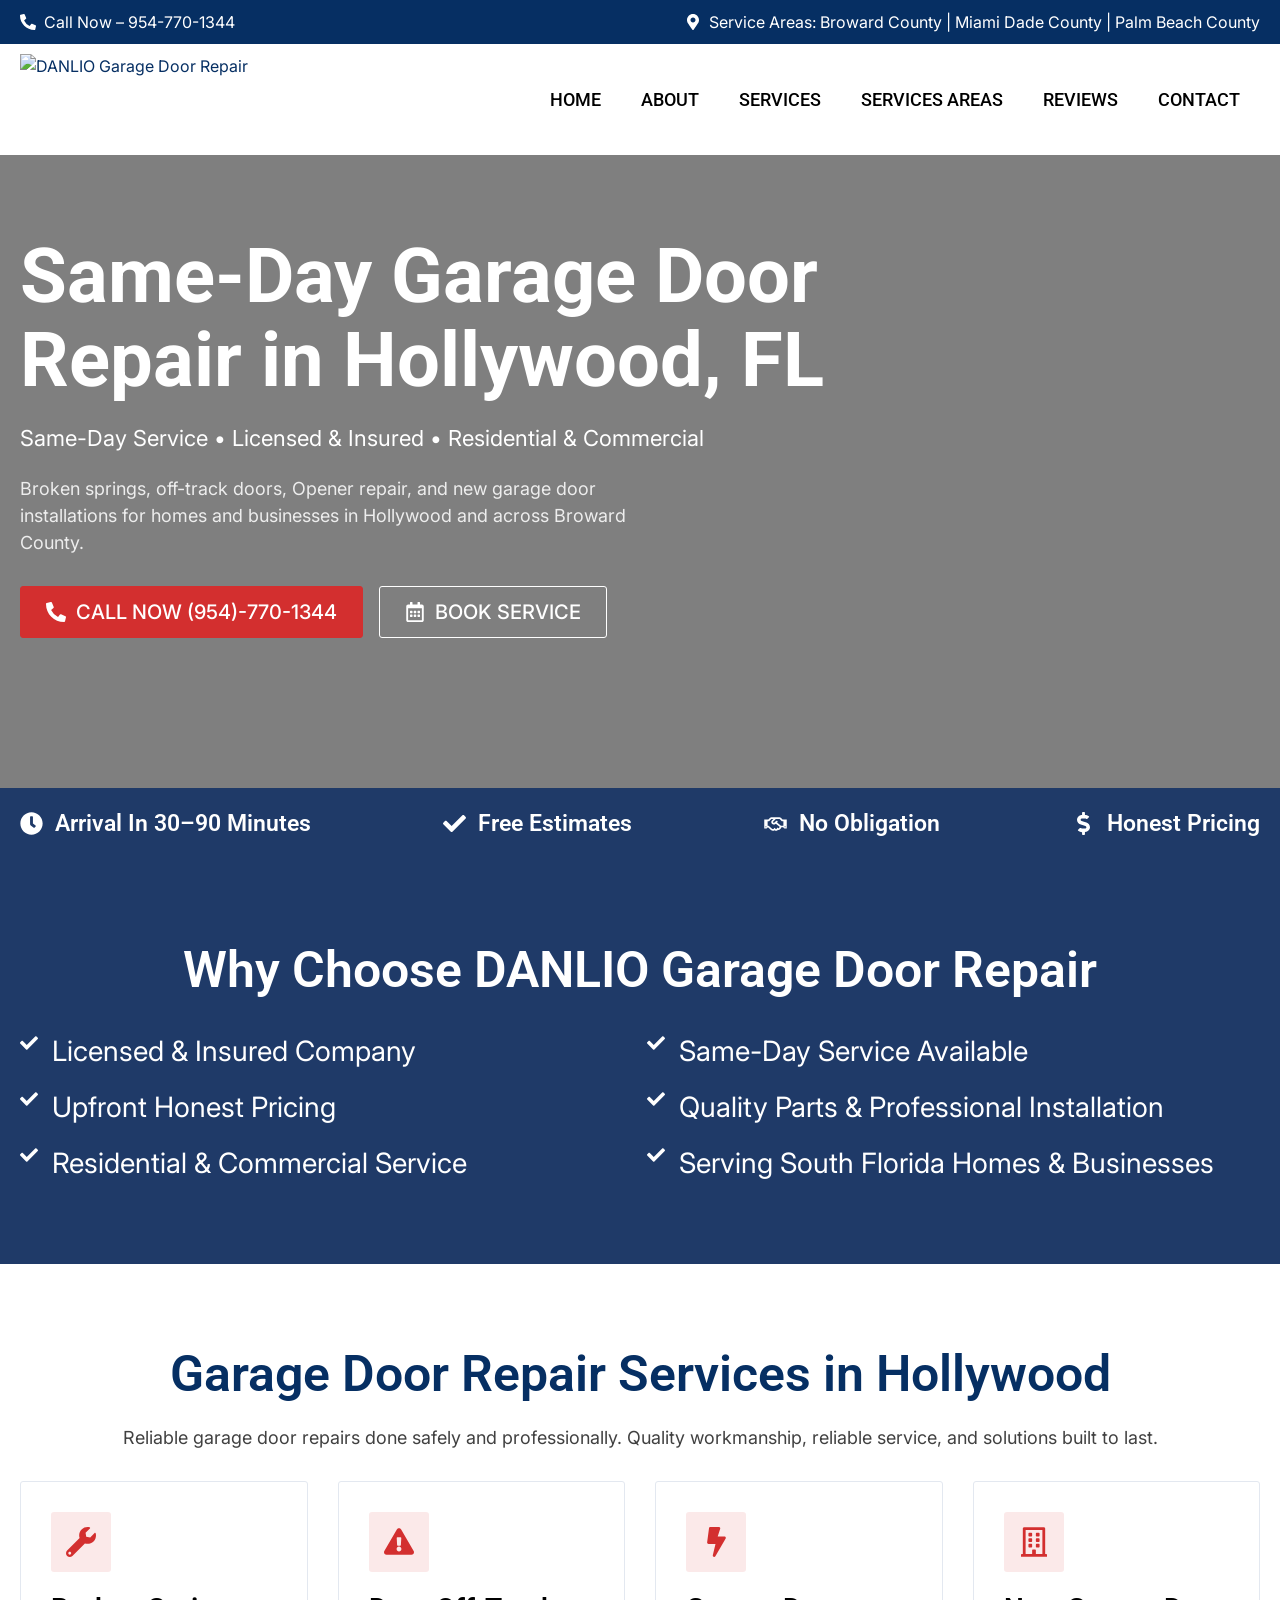
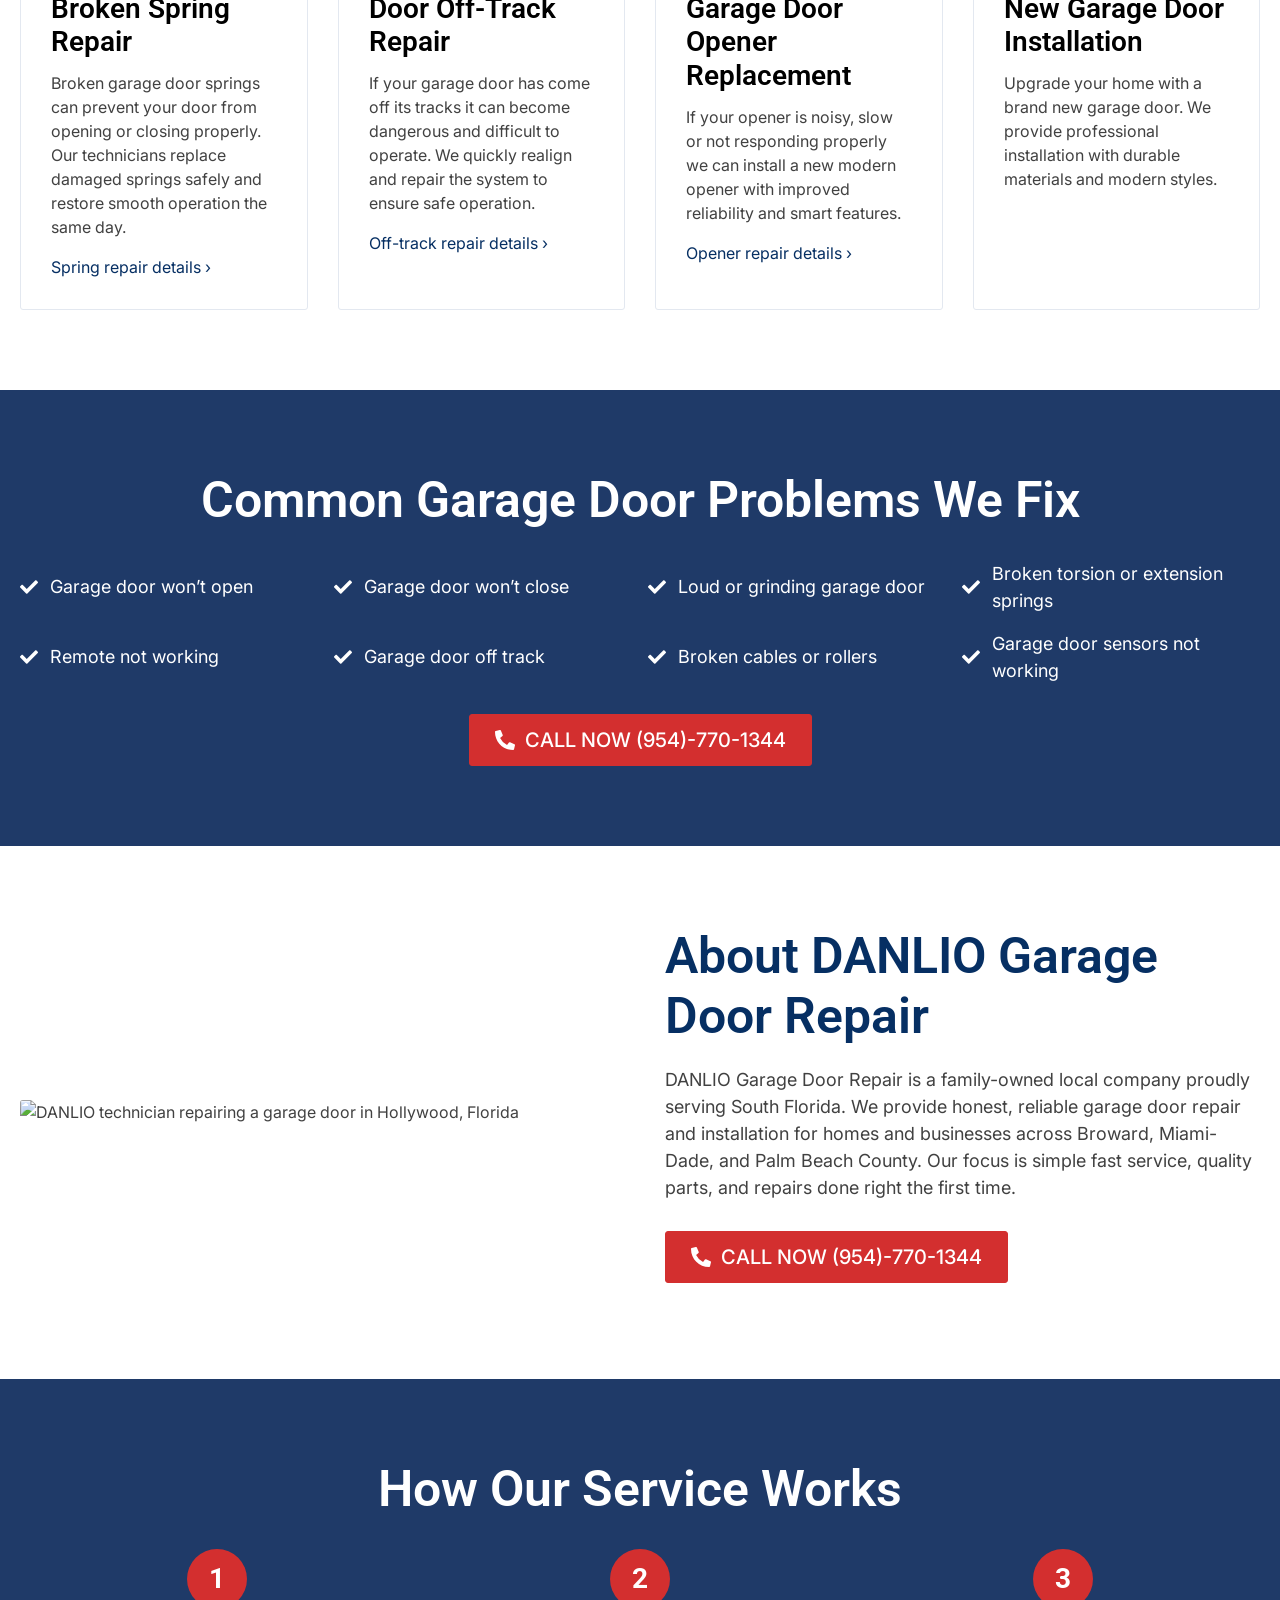
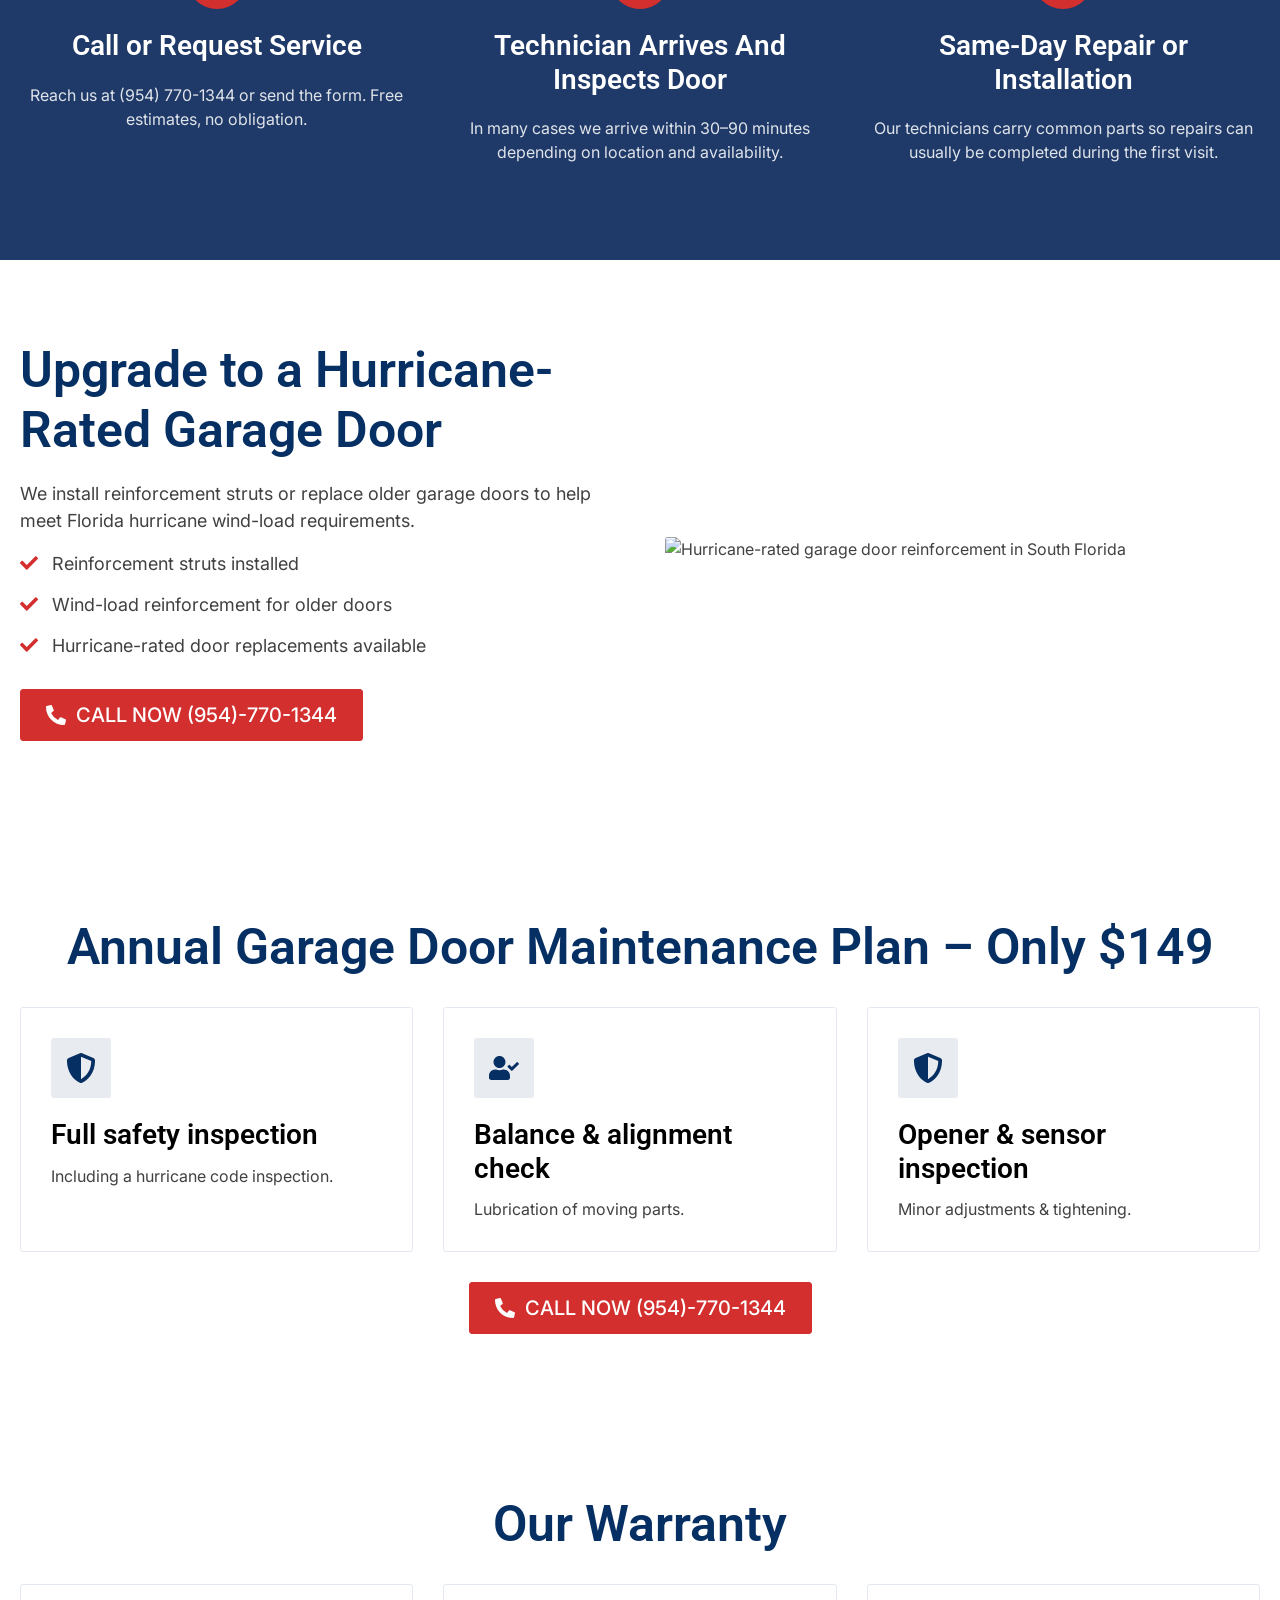
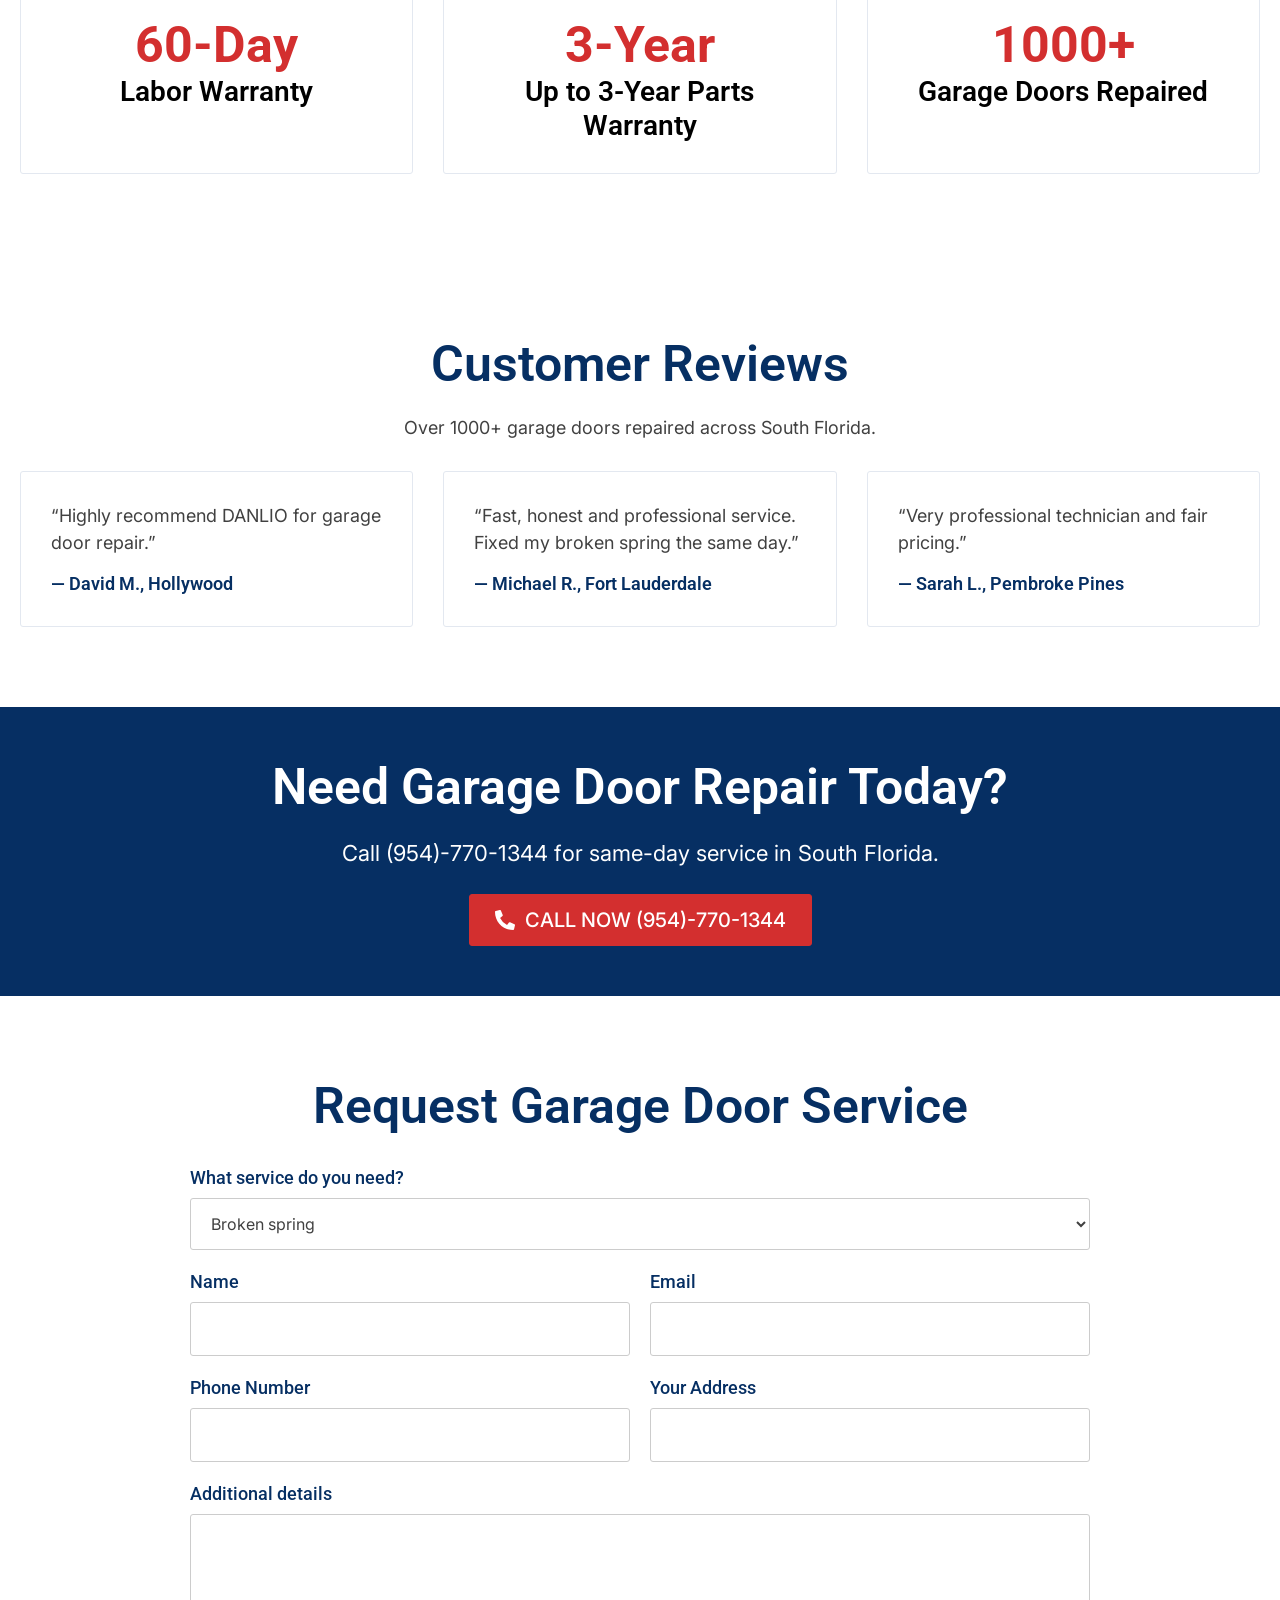
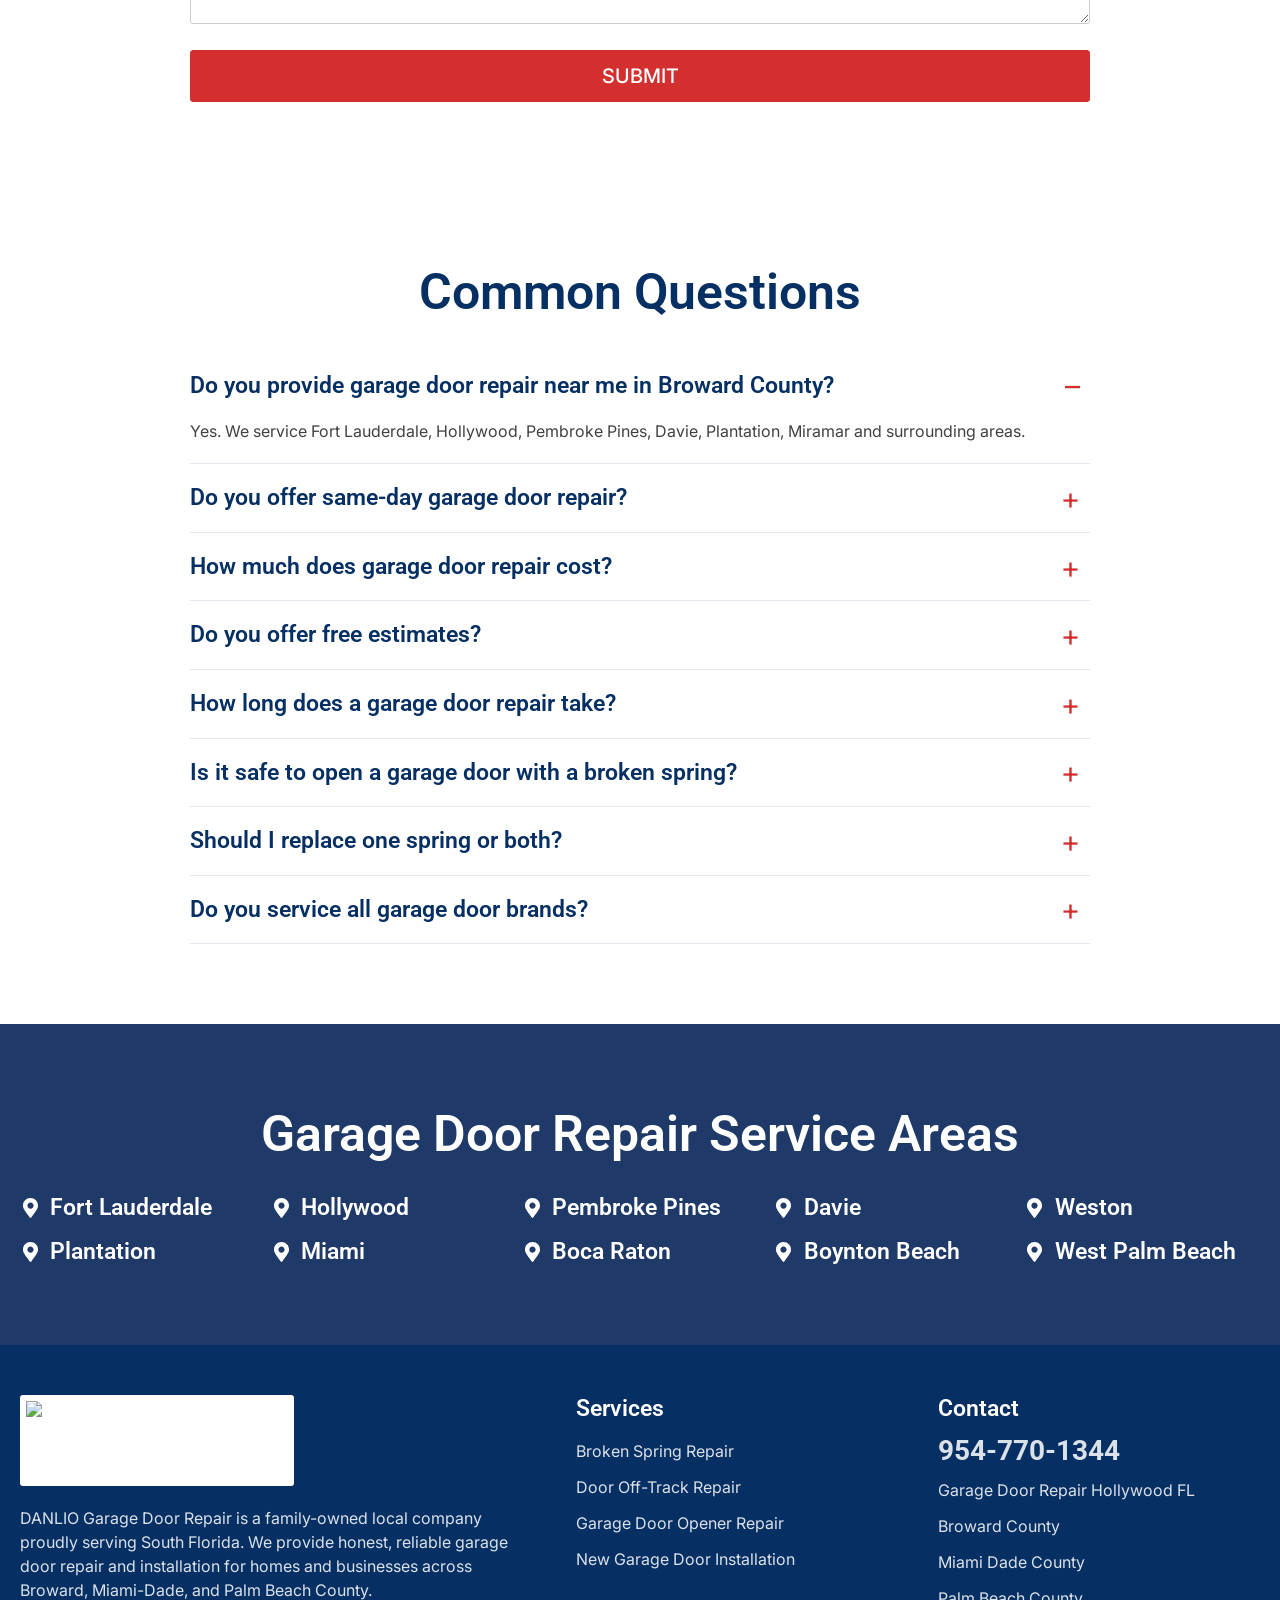
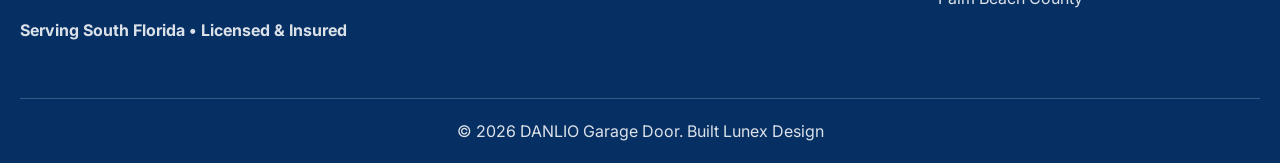
==== garage-door-repair-hollywood-fl.html @ 51a3de0f "Add four new DANLIO pages matching the live site design system Three service pages (spring, off-trac" ====
<!doctype html>
<html lang="en">
<head>
<meta charset="utf-8">
<meta name="viewport" content="width=device-width,initial-scale=1">
<title>Garage Door Repair in Hollywood, FL | Same-Day Service | DANLIO</title>
<meta name="description" content="Same-day garage door repair in Hollywood, Florida. Broken springs, off-track doors, opener repair and new installations. Licensed and insured, arrival in 30-90 minutes. Call 954-770-1344.">
<link rel="canonical" href="https://danliogaragedoor.com/garage-door-repair-hollywood-fl/">
<link rel="preconnect" href="https://fonts.googleapis.com">
<link rel="preconnect" href="https://fonts.gstatic.com" crossorigin>
<link href="https://fonts.googleapis.com/css2?family=Roboto:wght@400;500;600;700&family=Inter:wght@400;500;600&display=swap" rel="stylesheet">
<link rel="stylesheet" href="assets/danlio.css">
<link rel="stylesheet" href="assets/danlio-icons.css">
</head>
<body>

<div class="topbar">
  <div class="wrap">
    <a href="tel:954-770-1344"><i class="ic ic-phone"></i> Call Now &ndash; 954-770-1344</a>
    <span class="areas"><i class="ic ic-pin"></i> Service Areas: Broward County | Miami Dade County | Palm Beach County</span>
  </div>
</div>

<header class="site-header">
  <div class="wrap">
    <a class="site-logo" href="https://danliogaragedoor.com/">
      <img src="https://danliogaragedoor.com/wp-content/uploads/2026/10/9F4CF5F5-66EC-4389-81D1-C3F08BEE9A38.png" alt="DANLIO Garage Door Repair">
    </a>
    <nav class="site-nav" id="nav">
      <ul>
        <li><a href="https://danliogaragedoor.com/">Home</a></li>
        <li><a href="https://danliogaragedoor.com/#why">About</a></li>
        <li><a href="https://danliogaragedoor.com/#services">Services</a></li>
        <li><a href="https://danliogaragedoor.com/#area">Services Areas</a></li>
        <li><a href="#reviews">Reviews</a></li>
        <li><a href="#form">Contact</a></li>
      </ul>
    </nav>
    <button class="burger" id="burger" aria-label="Menu"><i class="ic ic-menu" style="font-size:30px"></i></button>
  </div>
</header>

<section class="hero" style="background-image:url('https://danliogaragedoor.com/wp-content/uploads/2026/03/tgr6r6-03-14-at-2.34.58-AM.jpeg')">
  <div class="wrap">
    <div class="hero__inner">
      <h1>Same-Day Garage Door Repair in Hollywood, FL</h1>
      <div class="hero__subhead">Same-Day Service &bull; Licensed &amp; Insured &bull; Residential &amp; Commercial</div>
      <p>Broken springs, off-track doors, Opener repair, and new garage door installations for homes and businesses in Hollywood and across Broward County.</p>
      <div class="hero__btns">
        <a class="btn btn--call" href="tel:954-770-1344"><i class="ic ic-phone"></i> Call Now (954)-770-1344</a>
        <a class="btn btn--ghost" href="#form"><i class="ic ic-calendar"></i> Book Service</a>
      </div>
    </div>
  </div>
</section>

<div class="badgebar">
  <div class="wrap">
    <span><i class="ic ic-clock"></i> Arrival In 30&ndash;90 Minutes</span>
    <span><i class="ic ic-check-circle"></i> Free Estimates</span>
    <span><i class="ic ic-handshake"></i> No Obligation</span>
    <span><i class="ic ic-money"></i> Honest Pricing</span>
  </div>
</div>

<section class="sec sec--navy">
  <div class="wrap">
    <div class="sec-head center"><h2>Why Choose DANLIO Garage Door Repair</h2></div>
    <ul class="checks two whylist">
      <li><i class="ic ic-check"></i><span>Licensed &amp; Insured Company</span></li>
      <li><i class="ic ic-check"></i><span>Same-Day Service Available</span></li>
      <li><i class="ic ic-check"></i><span>Upfront Honest Pricing</span></li>
      <li><i class="ic ic-check"></i><span>Quality Parts &amp; Professional Installation</span></li>
      <li><i class="ic ic-check"></i><span>Residential &amp; Commercial Service</span></li>
      <li><i class="ic ic-check"></i><span>Serving South Florida Homes &amp; Businesses</span></li>
    </ul>
  </div>
</section>

<section class="sec">
  <div class="wrap">
    <div class="sec-head center">
      <h2>Garage Door Repair Services in Hollywood</h2>
      <p>Reliable garage door repairs done safely and professionally. Quality workmanship, reliable service, and solutions built to last.</p>
    </div>
    <div class="cards c4">
      <div class="card">
        <div class="ico"><i class="ic ic-spring" style="font-size:30px"></i></div>
        <h3>Broken Spring Repair</h3>
        <p>Broken garage door springs can prevent your door from opening or closing properly. Our technicians replace damaged springs safely and restore smooth operation the same day.</p>
        <p style="margin-top:16px"><a href="garage-door-spring-repair-broward.html">Spring repair details &rsaquo;</a></p>
      </div>
      <div class="card">
        <div class="ico"><i class="ic ic-door-tilt" style="font-size:30px"></i></div>
        <h3>Door Off-Track Repair</h3>
        <p>If your garage door has come off its tracks it can become dangerous and difficult to operate. We quickly realign and repair the system to ensure safe operation.</p>
        <p style="margin-top:16px"><a href="off-track-garage-door-repair-broward.html">Off-track repair details &rsaquo;</a></p>
      </div>
      <div class="card">
        <div class="ico"><i class="ic ic-bolt" style="font-size:30px"></i></div>
        <h3>Garage Door Opener Replacement</h3>
        <p>If your opener is noisy, slow or not responding properly we can install a new modern opener with improved reliability and smart features.</p>
        <p style="margin-top:16px"><a href="garage-door-opener-repair-broward.html">Opener repair details &rsaquo;</a></p>
      </div>
      <div class="card">
        <div class="ico"><i class="ic ic-door" style="font-size:30px"></i></div>
        <h3>New Garage Door Installation</h3>
        <p>Upgrade your home with a brand new garage door. We provide professional installation with durable materials and modern styles.</p>
      </div>
    </div>
  </div>
</section>

<section class="sec sec--navy">
  <div class="wrap">
    <div class="sec-head center"><h2>Common Garage Door Problems We Fix</h2></div>
    <div class="pills">
      <span><i class="ic ic-check"></i> Garage door won&rsquo;t open</span>
      <span><i class="ic ic-check"></i> Garage door won&rsquo;t close</span>
      <span><i class="ic ic-check"></i> Loud or grinding garage door</span>
      <span><i class="ic ic-check"></i> Broken torsion or extension springs</span>
      <span><i class="ic ic-check"></i> Remote not working</span>
      <span><i class="ic ic-check"></i> Garage door off track</span>
      <span><i class="ic ic-check"></i> Broken cables or rollers</span>
      <span><i class="ic ic-check"></i> Garage door sensors not working</span>
    </div>
    <p class="center" style="margin:30px 0 0">
      <a class="btn btn--call" href="tel:954-770-1344"><i class="ic ic-phone"></i> Call Now (954)-770-1344</a>
    </p>
  </div>
</section>

<section class="sec">
  <div class="wrap split">
    <div class="split__media"><img src="https://danliogaragedoor.com/wp-content/uploads/2026/03/IMG_1935.jpg" alt="DANLIO technician repairing a garage door in Hollywood, Florida"></div>
    <div>
      <h2>About DANLIO Garage Door Repair</h2>
      <p style="font-size:18px;line-height:27px">DANLIO Garage Door Repair is a family-owned local company proudly serving South Florida. We provide honest, reliable garage door repair and installation for homes and businesses across Broward, Miami-Dade, and Palm Beach County. Our focus is simple fast service, quality parts, and repairs done right the first time.</p>
      <p style="margin-top:30px"><a class="btn btn--call" href="tel:954-770-1344"><i class="ic ic-phone"></i> Call Now (954)-770-1344</a></p>
    </div>
  </div>
</section>

<section class="sec sec--navy">
  <div class="wrap">
    <div class="sec-head center"><h2>How Our Service Works</h2></div>
    <div class="steps">
      <div class="step"><div class="n">1</div><h3>Call or Request Service</h3><p>Reach us at (954) 770-1344 or send the form. Free estimates, no obligation.</p></div>
      <div class="step"><div class="n">2</div><h3>Technician Arrives And Inspects Door</h3><p>In many cases we arrive within 30&ndash;90 minutes depending on location and availability.</p></div>
      <div class="step"><div class="n">3</div><h3>Same-Day Repair or Installation</h3><p>Our technicians carry common parts so repairs can usually be completed during the first visit.</p></div>
    </div>
  </div>
</section>

<section class="sec">
  <div class="wrap split split--flip">
    <div class="split__media"><img src="https://danliogaragedoor.com/wp-content/uploads/2026/03/bdzquaf_l65.png" alt="Hurricane-rated garage door reinforcement in South Florida"></div>
    <div>
      <h2>Upgrade to a Hurricane-Rated Garage Door</h2>
      <p style="font-size:18px;line-height:27px">We install reinforcement struts or replace older garage doors to help meet Florida hurricane wind-load requirements.</p>
      <ul class="checks">
        <li><i class="ic ic-check"></i><span>Reinforcement struts installed</span></li>
        <li><i class="ic ic-check"></i><span>Wind-load reinforcement for older doors</span></li>
        <li><i class="ic ic-check"></i><span>Hurricane-rated door replacements available</span></li>
      </ul>
      <p style="margin-top:30px"><a class="btn btn--call" href="tel:954-770-1344"><i class="ic ic-phone"></i> Call Now (954)-770-1344</a></p>
    </div>
  </div>
</section>

<section class="sec">
  <div class="wrap">
    <div class="sec-head center">
      <h2>Annual Garage Door Maintenance Plan &ndash; Only $149</h2>
    </div>
    <div class="cards c3">
      <div class="card"><div class="ico ico--navy"><i class="ic ic-shield" style="font-size:30px"></i></div><h3>Full safety inspection</h3><p>Including a hurricane code inspection.</p></div>
      <div class="card"><div class="ico ico--navy"><i class="ic ic-level" style="font-size:30px"></i></div><h3>Balance &amp; alignment check</h3><p>Lubrication of moving parts.</p></div>
      <div class="card"><div class="ico ico--navy"><i class="ic ic-sensor" style="font-size:30px"></i></div><h3>Opener &amp; sensor inspection</h3><p>Minor adjustments &amp; tightening.</p></div>
    </div>
    <p class="center" style="margin:30px 0 0">
      <a class="btn btn--call" href="tel:954-770-1344"><i class="ic ic-phone"></i> Call Now (954)-770-1344</a>
    </p>
  </div>
</section>

<section class="sec">
  <div class="wrap">
    <div class="sec-head center"><h2>Our Warranty</h2></div>
    <div class="warr">
      <div class="w"><div class="big">60-Day</div><h3>Labor Warranty</h3></div>
      <div class="w"><div class="big">3-Year</div><h3>Up to 3-Year Parts Warranty</h3></div>
      <div class="w"><div class="big">1000+</div><h3>Garage Doors Repaired</h3></div>
    </div>
  </div>
</section>

<section class="sec" id="reviews">
  <div class="wrap">
    <div class="sec-head center">
      <h2>Customer Reviews</h2>
      <p>Over 1000+ garage doors repaired across South Florida.</p>
    </div>
    <div class="cards c3">
      <div class="rev"><q>Highly recommend DANLIO for garage door repair.</q><cite>&mdash; David M., Hollywood</cite></div>
      <div class="rev"><q>Fast, honest and professional service. Fixed my broken spring the same day.</q><cite>&mdash; Michael R., Fort Lauderdale</cite></div>
      <div class="rev"><q>Very professional technician and fair pricing.</q><cite>&mdash; Sarah L., Pembroke Pines</cite></div>
    </div>
  </div>
</section>

<section class="ctaband">
  <div class="wrap">
    <h2>Need Garage Door Repair Today?</h2>
    <p>Call (954)-770-1344 for same-day service in South Florida.</p>
    <a class="btn btn--call" href="tel:954-770-1344"><i class="ic ic-phone"></i> Call Now (954)-770-1344</a>
  </div>
</section>

<section class="sec" id="form">
  <div class="wrap">
    <div class="sec-head center"><h2>Request Garage Door Service</h2></div>
    <div class="formbox">
      <form id="leadform">
        <label for="svc">What service do you need?</label>
        <select id="svc" name="service">
          <option selected>Broken spring</option>
          <option>Noisy garage door</option>
          <option>Garage door wont close</option>
          <option>New garage door</option>
          <option>Off-track door</option>
          <option>Garage door wont open</option>
          <option>New opener installation</option>
          <option>General maintenance</option>
          <option>Other issues</option>
        </select>
        <div class="grid2">
          <div><label for="nm">Name</label><input id="nm" name="name" required></div>
          <div><label for="em">Email</label><input id="em" name="email" type="email"></div>
        </div>
        <div class="grid2">
          <div><label for="ph">Phone Number</label><input id="ph" name="phone" type="tel" required></div>
          <div><label for="ad">Your Address</label><input id="ad" name="address"></div>
        </div>
        <label for="dt">Additional details</label><textarea id="dt" name="details"></textarea>
        <button class="btn btn--call btn--block" type="submit">Submit</button>
      </form>
    </div>
  </div>
</section>

<section class="sec">
  <div class="wrap">
    <div class="sec-head center"><h2>Common Questions</h2></div>
    <div class="faq">
      <details class="q" open><summary>Do you provide garage door repair near me in Broward County?</summary><div class="a">Yes. We service Fort Lauderdale, Hollywood, Pembroke Pines, Davie, Plantation, Miramar and surrounding areas.</div></details>
      <details class="q"><summary>Do you offer same-day garage door repair?</summary><div class="a">Yes. We offer same-day garage door repair across South Florida, and in many cases we can arrive within 30&ndash;90 minutes depending on location and availability.</div></details>
      <details class="q"><summary>How much does garage door repair cost?</summary><div class="a">Garage door repair costs depend on the issue. Minor repairs may cost around $100&ndash;$300, while spring replacement or opener repairs may range from $250&ndash;$600+. We always provide a clear quote before starting any work.</div></details>
      <details class="q"><summary>Do you offer free estimates?</summary><div class="a">Yes. We provide free estimates for most repairs and installations, and we explain all available options before beginning any work.</div></details>
      <details class="q"><summary>How long does a garage door repair take?</summary><div class="a">Most repairs take 30&ndash;90 minutes depending on the issue. Our technicians carry common parts so repairs can usually be completed during the first visit.</div></details>
      <details class="q"><summary>Is it safe to open a garage door with a broken spring?</summary><div class="a">No. A garage door with a broken spring can weigh 150&ndash;300 lbs. Forcing it open can damage the opener or cause injury. A professional technician should repair it.</div></details>
      <details class="q"><summary>Should I replace one spring or both?</summary><div class="a">Garage doors use two springs that work together to carry the weight of the door. If one breaks, the other is usually worn as well. For safety and proper balance we recommend replacing both springs together.</div></details>
      <details class="q"><summary>Do you service all garage door brands?</summary><div class="a">Yes. We service most major brands including LiftMaster, Chamberlain, Genie, Craftsman and more.</div></details>
    </div>
  </div>
</section>

<section class="sec sec--navy">
  <div class="wrap">
    <div class="sec-head center"><h2>Garage Door Repair Service Areas</h2></div>
    <div class="areas-grid">
      <span><i class="ic ic-pin"></i> Fort Lauderdale</span>
      <span><i class="ic ic-pin"></i> Hollywood</span>
      <span><i class="ic ic-pin"></i> Pembroke Pines</span>
      <span><i class="ic ic-pin"></i> Davie</span>
      <span><i class="ic ic-pin"></i> Weston</span>
      <span><i class="ic ic-pin"></i> Plantation</span>
      <span><i class="ic ic-pin"></i> Miami</span>
      <span><i class="ic ic-pin"></i> Boca Raton</span>
      <span><i class="ic ic-pin"></i> Boynton Beach</span>
      <span><i class="ic ic-pin"></i> West Palm Beach</span>
    </div>
  </div>
</section>

<footer class="site-footer">
  <div class="wrap">
    <div class="cols">
      <div>
        <div class="logo"><img src="https://danliogaragedoor.com/wp-content/uploads/2026/10/9F4CF5F5-66EC-4389-81D1-C3F08BEE9A38.png" alt="DANLIO Garage Door Repair"></div>
        <p>DANLIO Garage Door Repair is a family-owned local company proudly serving South Florida. We provide honest, reliable garage door repair and installation for homes and businesses across Broward, Miami-Dade, and Palm Beach County.</p>
        <p><strong>Serving South Florida &bull; Licensed &amp; Insured</strong></p>
      </div>
      <div>
        <h4>Services</h4>
        <ul>
          <li><a href="garage-door-spring-repair-broward.html">Broken Spring Repair</a></li>
          <li><a href="off-track-garage-door-repair-broward.html">Door Off-Track Repair</a></li>
          <li><a href="garage-door-opener-repair-broward.html">Garage Door Opener Repair</a></li>
          <li><a href="https://danliogaragedoor.com/#services">New Garage Door Installation</a></li>
        </ul>
      </div>
      <div>
        <h4>Contact</h4>
        <ul>
          <li><a class="fphone" href="tel:954-770-1344">954-770-1344</a></li>
          <li><a href="garage-door-repair-hollywood-fl.html">Garage Door Repair Hollywood FL</a></li>
          <li>Broward County</li>
          <li>Miami Dade County</li>
          <li>Palm Beach County</li>
        </ul>
      </div>
    </div>
    <div class="copy">&copy; 2026 DANLIO Garage Door. Built Lunex Design</div>
  </div>
</footer>

<div class="mobilebar">
  <a class="btn btn--call" href="tel:954-770-1344"><i class="ic ic-phone"></i> Call Now</a>
  <a class="btn btn--navy" href="#form">Book Service</a>
</div>

<script src="assets/danlio.js"></script>
</body>
</html>
---- assets/danlio.css ----
/* ==========================================================================
   DANLIO Garage Door Repair — GLOBAL STYLESHEET
   Every value below was measured from the live site danliogaragedoor.com
   at a 1920px viewport on 2026-10-14. Nothing here is a design choice.

   MEASURED REFERENCE
   ------------------------------------------------------------------
   container ........ 1240px, page gutter 0 10px
   top bar .......... height 44px, bg #062F63, Inter 16px / 24px, #fff
   header ........... height 111px, bg #fff, gutter 0 10px
   logo ............. 274 x 91px
   nav link ......... Roboto 18px / 500 / UPPERCASE / #000, padding 13px 20px
   hero ............. height 610px, bg cover center + black overlay @ .5
   h1 ............... Roboto 76px / 700 / line-height 83.6px / #fff
   hero subhead ..... Inter 22px / 400 / line-height 33px / #fff
   hero paragraph ... Inter 18px / 400 / line-height 27px / rgba(255,255,255,.86)
   h2 ............... Roboto 50px / 600 / line-height 60px
   card title ....... Roboto 28px / 600 / line-height 33.6px / #000
   small title ...... Roboto 23px / 600 / line-height 27.6px
   body text ........ Inter 16px / 24px / #414141
   button ........... Inter 20px / 500 / UPPERCASE, padding 15px 25px,
                      radius 3px, bg #D32F2F
   section padding .. 30px top / 30px bottom (inner container)
   ========================================================================== */

:root{
  --navy:#1F3A68;
  --navy-deep:#062F63;
  --red:#D32F2F;
  --ink:#414141;
  --black:#000;
  --white:#fff;
  --line:#E3E8F0;

  --h:'Roboto',sans-serif;        /* headings */
  --b:'Inter',sans-serif;         /* body + buttons */

  --wrap:1240px;
  --gutter:10px;
}

*{box-sizing:border-box}
html{scroll-behavior:smooth}
body{
  margin:0;
  font-family:var(--b);
  font-size:16px;
  line-height:24px;
  color:var(--ink);
  background:var(--white);
  -webkit-font-smoothing:antialiased;
}
img{max-width:100%;display:block}
a{color:var(--navy-deep);text-decoration:none}

/* ---- headings (measured) ---- */
h1,h2,h3,h4{font-family:var(--h);margin:0 0 20px;color:var(--navy-deep)}
h1{font-size:76px;font-weight:700;line-height:83.6px;color:var(--white)}
h2{font-size:50px;font-weight:600;line-height:60px}
h3{font-size:28px;font-weight:600;line-height:33.6px;color:var(--black)}
h4{font-size:23px;font-weight:600;line-height:27.6px}
p{margin:0 0 16px}

/* ---- layout ----
   MEASURED: the live site puts 10px horizontal padding on the FULL-WIDTH
   section wrapper, and centres a 1240px inner box inside it. The inner box
   itself has NO horizontal padding, so content is a true 1240px wide and
   starts at x=332 on a 1920px viewport. */
.sec,.badgebar,.ctaband,.topbar,.site-header,.site-footer,.hero{padding-left:var(--gutter);padding-right:var(--gutter)}
.wrap{max-width:var(--wrap);margin:0 auto;width:100%}
.sec{padding-top:80px;padding-bottom:80px}
.sec--tight{padding-top:40px;padding-bottom:80px}
.sec--btm{padding-top:0;padding-bottom:80px}
.sec--navy{background:var(--navy);color:var(--white)}
.sec--navy h2,.sec--navy h3,.sec--navy h4{color:var(--white)}
.sec--navy p{color:rgba(255,255,255,.86)}
.sec--deep{background:var(--navy-deep);color:var(--white)}
.sec--deep h2,.sec--deep h3{color:var(--white)}
.center{text-align:center}
.sec-head{margin-bottom:30px}
.sec-head.center{text-align:center}
.sec-head p{font-size:18px;line-height:27px}
.sec--navy .sec-head p{color:rgba(255,255,255,.86)}

/* ---- buttons (measured: Inter 20/500 uppercase, 15px 25px, radius 3px) ---- */
.btn{
  display:inline-flex;align-items:center;justify-content:center;gap:10px;
  font-family:var(--b);font-size:20px;font-weight:500;line-height:20px;
  text-transform:uppercase;
  padding:15px 25px;border-radius:3px;border:1px solid transparent;
  cursor:pointer;transition:.18s ease;text-align:center;
}
.btn--call{background:var(--red);color:var(--white);border-color:var(--red)}
.btn--call:hover{background:#b02222;border-color:#b02222}
.btn--ghost{background:transparent;color:var(--white);border-color:var(--white)}
.btn--ghost:hover{background:var(--white);color:var(--navy-deep)}
.btn--navy{background:var(--navy-deep);color:var(--white);border-color:var(--navy-deep)}
.btn--navy:hover{background:var(--navy)}
.btn--block{width:100%}

/* ---- top bar (measured: 44px, #062F63, Inter 16/24) ---- */
.topbar{background:var(--navy-deep);color:var(--white);display:flex;align-items:center}
.topbar .wrap{padding:10px 0}
.topbar .wrap{display:flex;justify-content:space-between;align-items:center;gap:20px}
.topbar a,.topbar span{
  font-family:var(--b);font-size:16px;font-weight:400;line-height:24px;color:var(--white);
  display:inline-flex;align-items:center;gap:8px;
}

/* ---- header (measured: 111px, white, logo 274x91) ---- */
.site-header{background:var(--white);display:flex;align-items:center}
.site-header .wrap{padding:10px 0}
.site-header .wrap{display:flex;align-items:center;justify-content:space-between;gap:20px}
.site-logo img{width:274px;height:91px;object-fit:contain}
.site-nav ul{display:flex;list-style:none;margin:0;padding:0}
.site-nav a{
  font-family:var(--h);font-size:18px;font-weight:500;line-height:20px;
  text-transform:uppercase;color:var(--black);
  padding:13px 20px;display:block;
}
.site-nav a:hover{color:var(--red)}
.burger{display:none;background:none;border:0;color:var(--navy-deep);cursor:pointer;padding:8px}

/* ---- hero (measured: 610px, cover, black overlay .5) ---- */
.hero{
  position:relative;display:flex;align-items:center;
  background-position:50% 50%;background-size:cover;background-repeat:no-repeat;
  padding-top:80px;padding-bottom:150px;
}
.hero::before{content:"";position:absolute;inset:0;background:#000;opacity:.5}
.hero .wrap{position:relative;z-index:2}
.hero__inner{max-width:869px}
.hero h1{margin-bottom:20px}
.hero__subhead{
  font-family:var(--b);font-size:22px;font-weight:400;line-height:33px;
  color:var(--white);margin-bottom:20px;
}
.hero p{font-size:18px;line-height:27px;color:rgba(255,255,255,.86);max-width:657px}
.hero__btns{display:flex;gap:16px;flex-wrap:wrap;margin-top:30px}

/* ---- badge strip (measured: Roboto 23/600) ---- */
.badgebar{background:var(--navy);padding:22px 0}
.badgebar .wrap{display:flex;justify-content:space-between;align-items:center;gap:20px;flex-wrap:wrap}
.badgebar span{
  font-family:var(--h);font-size:23px;font-weight:600;line-height:27.6px;
  color:var(--white);display:inline-flex;align-items:center;gap:12px;
}

/* ---- cards ---- */
.cards{display:grid;gap:30px}
.c2{grid-template-columns:repeat(2,1fr)}
.c3{grid-template-columns:repeat(3,1fr)}
.c4{grid-template-columns:repeat(4,1fr)}
.card{background:var(--white);border:1px solid var(--line);border-radius:3px;padding:30px}
.card h3{margin-bottom:12px}
.card p{font-size:16px;line-height:24px;color:var(--ink);margin-bottom:0}
.ico{
  width:60px;height:60px;border-radius:3px;
  background:rgba(211,47,47,.1);color:var(--red);
  display:flex;align-items:center;justify-content:center;margin-bottom:20px;
}
.ico--navy{background:rgba(31,58,104,.1);color:var(--navy-deep)}

/* ---- split ---- */
.split{display:grid;grid-template-columns:1fr 1fr;gap:50px;align-items:center}
.split img{border-radius:3px}
.split--flip .split__media{order:2}

/* ---- checklists (measured: Inter 28/400 lh42 on navy "why" rows) ---- */
.checks{list-style:none;margin:0;padding:0;display:grid;gap:14px}
.checks.two{grid-template-columns:1fr 1fr}
.checks li{display:flex;gap:14px;align-items:flex-start;font-size:18px;line-height:27px}
.checks .ic{color:var(--red);margin-top:4px}
.sec--navy .checks li{color:var(--white)}
.sec--navy .checks .ic{color:var(--white)}
.whylist li{font-size:28px;line-height:42px}

/* ---- numbered steps ---- */
.steps{display:grid;grid-template-columns:repeat(3,1fr);gap:30px}
.step{text-align:center}
.step .n{
  width:60px;height:60px;border-radius:50%;background:var(--red);color:var(--white);
  font-family:var(--h);font-weight:700;font-size:28px;line-height:60px;
  margin:0 auto 20px;
}
.step h3{color:var(--white)}
.step p{font-size:16px;line-height:24px}

/* ---- warranty ---- */
.warr{display:grid;grid-template-columns:repeat(3,1fr);gap:30px;text-align:center}
.warr .w{border:1px solid var(--line);border-radius:3px;padding:30px}
.warr .big{font-family:var(--h);font-weight:700;font-size:50px;line-height:60px;color:var(--red)}
.warr h3{margin-bottom:0}

/* ---- reviews ---- */
.rev{background:var(--white);border:1px solid var(--line);border-radius:3px;padding:30px}
.rev q{display:block;font-size:18px;line-height:27px;color:var(--ink);font-style:normal;margin-bottom:16px}
.rev cite{font-style:normal;font-family:var(--h);font-weight:600;font-size:18px;color:var(--navy-deep)}

/* ---- pills (problems we fix) ---- */
.pills{display:grid;grid-template-columns:repeat(4,1fr);gap:16px}
.pills span{display:inline-flex;align-items:center;gap:12px;font-size:18px;line-height:27px}
.pills .ic{color:var(--red)}
.sec--navy .pills span{color:var(--white)}
.sec--navy .pills .ic{color:var(--white)}

/* ---- FAQ ---- */
.faq{max-width:900px;margin:0 auto}
details.q{border-bottom:1px solid var(--line)}
details.q summary{
  list-style:none;cursor:pointer;padding:20px 50px 20px 0;position:relative;
  font-family:var(--h);font-size:23px;font-weight:600;line-height:27.6px;color:var(--navy-deep);
}
details.q summary::-webkit-details-marker{display:none}
details.q summary::after{
  content:"+";position:absolute;right:10px;top:50%;transform:translateY(-50%);
  font-family:var(--b);font-size:30px;font-weight:400;color:var(--red);line-height:1;
}
details.q[open] summary::after{content:"\2013"}
details.q .a{padding:0 0 20px;font-size:16px;line-height:24px;color:var(--ink)}

/* ---- service areas ---- */
.areas-grid{display:grid;grid-template-columns:repeat(5,1fr);gap:16px}
.areas-grid span{
  font-family:var(--h);font-size:23px;font-weight:600;line-height:27.6px;
  color:var(--white);display:flex;align-items:center;gap:10px;
}

/* ---- request form ---- */
.formbox{max-width:900px;margin:0 auto}
.formbox label{display:block;font-family:var(--h);font-size:18px;font-weight:500;color:var(--navy-deep);margin-bottom:8px}
.formbox input,.formbox select,.formbox textarea{
  width:100%;padding:14px 16px;border:1px solid #ccc;border-radius:3px;
  font-family:var(--b);font-size:16px;line-height:24px;color:var(--ink);
  background:var(--white);margin-bottom:20px;
}
.formbox input:focus,.formbox select:focus,.formbox textarea:focus{outline:none;border-color:var(--navy)}
.formbox textarea{min-height:110px;resize:vertical}
.grid2{display:grid;grid-template-columns:1fr 1fr;gap:0 20px}

/* ---- big CTA band ---- */
.ctaband{background:var(--navy-deep);color:var(--white);text-align:center;padding:50px 0}
.ctaband h2{color:var(--white)}
.ctaband p{font-size:22px;line-height:33px;color:var(--white);margin-bottom:24px}
.bigphone{font-family:var(--h);font-weight:700;font-size:50px;line-height:60px;color:var(--white);display:inline-block}

/* ---- footer ---- */
.site-footer{background:var(--navy-deep);color:rgba(255,255,255,.86);padding:50px 0 0}
.site-footer .cols{display:grid;grid-template-columns:1.6fr 1fr 1fr;gap:40px;padding-bottom:40px}
.site-footer h4{color:var(--white);margin-bottom:16px}
.site-footer p{font-size:16px;line-height:24px;color:rgba(255,255,255,.86)}
.site-footer a{color:rgba(255,255,255,.86)}
.site-footer a:hover{color:var(--white)}
.site-footer ul{list-style:none;margin:0;padding:0;display:grid;gap:12px;font-size:16px}
.site-footer .logo img{width:274px;height:91px;object-fit:contain;margin-bottom:20px;background:#fff;padding:6px;border-radius:3px}
.fphone{font-family:var(--h);font-weight:700;font-size:28px;color:var(--white)}
.copy{border-top:1px solid rgba(255,255,255,.2);padding:20px 0;font-size:16px;text-align:center}

/* ---- sticky mobile call bar ---- */
.mobilebar{
  display:none;position:fixed;left:0;right:0;bottom:0;z-index:90;
  background:var(--white);border-top:1px solid var(--line);
  box-shadow:0 -4px 18px rgba(0,0,0,.14);padding:10px;gap:10px;
}
.mobilebar .btn{flex:1;font-size:16px;padding:14px 10px}

/* ---- icon knockout colour per background ---- */
.sec--navy .ic,.sec--deep .ic,.hero .ic,.badgebar .ic,.step .ic,.ctaband .ic{--knock:var(--navy)}
.site-footer .ic{--knock:var(--navy-deep)}
.btn--call .ic{--knock:var(--red)}

/* ==========================================================================
   RESPONSIVE
   The live site is built on Elementor's breakpoints (1024 / 767).
   ========================================================================== */
@media(max-width:1024px){
  h1{font-size:52px;line-height:60px}
  h2{font-size:38px;line-height:46px}
  h3{font-size:24px;line-height:30px}
  .hero{min-height:480px}
  .hero__subhead{font-size:20px;line-height:30px}
  .c4{grid-template-columns:repeat(2,1fr)}
  .c3{grid-template-columns:repeat(2,1fr)}
  .pills{grid-template-columns:repeat(2,1fr)}
  .areas-grid{grid-template-columns:repeat(3,1fr)}
  .split{grid-template-columns:1fr;gap:30px}
  .split--flip .split__media{order:0}
  .steps{grid-template-columns:1fr}
  .warr{grid-template-columns:1fr}
  .site-footer .cols{grid-template-columns:1fr 1fr}

  .site-header{position:relative}
  .site-header .wrap{padding:16px 0}
  .site-logo img{width:200px;height:66px}
  .burger{display:block}
  .site-nav{display:none}
  .site-nav.open{
    display:block;position:absolute;top:100%;left:0;right:0;z-index:50;
    background:var(--white);border-top:1px solid var(--line);
    box-shadow:0 10px 30px rgba(0,0,0,.12);
  }
  .site-nav.open ul{flex-direction:column;padding:10px 20px}
  .site-nav.open li{border-bottom:1px solid var(--line)}
  .site-nav.open a{padding:14px 0}
}
@media(max-width:767px){
  h1{font-size:36px;line-height:43px}
  h2{font-size:30px;line-height:38px}
  h3{font-size:22px;line-height:28px}
  body{padding-bottom:76px}
  .hero{min-height:420px;padding-top:40px;padding-bottom:40px}
  .hero__subhead{font-size:18px;line-height:28px}
  .hero p{font-size:16px;line-height:24px}
  .btn{font-size:16px;padding:14px 20px;width:100%}
  .hero__btns{gap:12px}
  .c4,.c3,.c2,.pills,.checks.two,.grid2{grid-template-columns:1fr}
  .areas-grid{grid-template-columns:repeat(2,1fr)}
  .areas-grid span{font-size:18px;line-height:27px}
  .badgebar .wrap{flex-direction:column;align-items:flex-start;gap:14px}
  .badgebar span{font-size:18px;line-height:27px}
  .whylist li{font-size:20px;line-height:30px}
  .site-footer .cols{grid-template-columns:1fr}
  .topbar{height:auto;padding:10px 0}
  .topbar .wrap{flex-direction:column;align-items:flex-start;gap:6px}
  .topbar span.areas{font-size:14px}
  .mobilebar{display:flex}
  .bigphone{font-size:34px;line-height:42px}
  .faq summary{font-size:19px;line-height:26px}
}
---- assets/danlio-icons.css ----
/* ==========================================================================
   DANLIO — ICON SET
   These are the EXACT icons the live site uses. Elementor inlines Font Awesome
   5 SVGs (class "e-font-icon-svg e-fas-*"); the path data below was copied
   verbatim from danliogaragedoor.com on 2026-10-14.

   Each icon is applied as a CSS mask so it inherits currentColor and scales
   with font-size, which keeps the markup to a single <i> element.

   Harvested glyphs: phone-alt, map-marker-alt, calendar-alt, bolt,
   dollar-sign, handshake, check, shield-alt, clock, wrench, building,
   exclamation-triangle, user-check, quote-right, plus, minus.
   ========================================================================== */

.ic{
  display:inline-block;
  width:1em;height:1em;
  font-size:24px;
  flex:none;
  vertical-align:-.125em;
  background-color:currentColor;
  -webkit-mask-repeat:no-repeat;mask-repeat:no-repeat;
  -webkit-mask-position:center;mask-position:center;
  -webkit-mask-size:contain;mask-size:contain;
}

/* contextual sizing */
.btn .ic{font-size:1em}
.badgebar .ic{font-size:23px}
.topbar .ic{font-size:16px}
.ico .ic{font-size:30px}
.checks .ic{font-size:18px}
.pills .ic{font-size:18px}
.areas-grid .ic{font-size:20px}

/* --- fas-phone-alt ----------------------------------------------------- */
.ic-phone{-webkit-mask-image:url("data:image/svg+xml,%3Csvg xmlns='http://www.w3.org/2000/svg' viewBox='0 0 512 512'%3E%3Cpath d='M497.39 361.8l-112-48a24 24 0 0 0-28 6.9l-49.6 60.6A370.66 370.66 0 0 1 130.6 204.11l60.6-49.6a23.94 23.94 0 0 0 6.9-28l-48-112A24.16 24.16 0 0 0 122.6.61l-104 24A24 24 0 0 0 0 48c0 256.5 207.9 464 464 464a24 24 0 0 0 23.4-18.6l24-104a24.29 24.29 0 0 0-14.01-27.6z'/%3E%3C/svg%3E");mask-image:url("data:image/svg+xml,%3Csvg xmlns='http://www.w3.org/2000/svg' viewBox='0 0 512 512'%3E%3Cpath d='M497.39 361.8l-112-48a24 24 0 0 0-28 6.9l-49.6 60.6A370.66 370.66 0 0 1 130.6 204.11l60.6-49.6a23.94 23.94 0 0 0 6.9-28l-48-112A24.16 24.16 0 0 0 122.6.61l-104 24A24 24 0 0 0 0 48c0 256.5 207.9 464 464 464a24 24 0 0 0 23.4-18.6l24-104a24.29 24.29 0 0 0-14.01-27.6z'/%3E%3C/svg%3E")}

/* --- fas-map-marker-alt ------------------------------------------------ */
.ic-pin{-webkit-mask-image:url("data:image/svg+xml,%3Csvg xmlns='http://www.w3.org/2000/svg' viewBox='0 0 384 512'%3E%3Cpath d='M172.268 501.67C26.97 291.031 0 269.413 0 192 0 85.961 85.961 0 192 0s192 85.961 192 192c0 77.413-26.97 99.031-172.268 309.67-9.535 13.774-29.93 13.773-39.464 0zM192 272c44.183 0 80-35.817 80-80s-35.817-80-80-80-80 35.817-80 80 35.817 80 80 80z'/%3E%3C/svg%3E");mask-image:url("data:image/svg+xml,%3Csvg xmlns='http://www.w3.org/2000/svg' viewBox='0 0 384 512'%3E%3Cpath d='M172.268 501.67C26.97 291.031 0 269.413 0 192 0 85.961 85.961 0 192 0s192 85.961 192 192c0 77.413-26.97 99.031-172.268 309.67-9.535 13.774-29.93 13.773-39.464 0zM192 272c44.183 0 80-35.817 80-80s-35.817-80-80-80-80 35.817-80 80 35.817 80 80 80z'/%3E%3C/svg%3E")}

/* --- far-calendar-alt -------------------------------------------------- */
.ic-calendar{-webkit-mask-image:url("data:image/svg+xml,%3Csvg xmlns='http://www.w3.org/2000/svg' viewBox='0 0 448 512'%3E%3Cpath d='M148 288h-40c-6.6 0-12-5.4-12-12v-40c0-6.6 5.4-12 12-12h40c6.6 0 12 5.4 12 12v40c0 6.6-5.4 12-12 12zm108-12v-40c0-6.6-5.4-12-12-12h-40c-6.6 0-12 5.4-12 12v40c0 6.6 5.4 12 12 12h40c6.6 0 12-5.4 12-12zm96 0v-40c0-6.6-5.4-12-12-12h-40c-6.6 0-12 5.4-12 12v40c0 6.6 5.4 12 12 12h40c6.6 0 12-5.4 12-12zm-96 96v-40c0-6.6-5.4-12-12-12h-40c-6.6 0-12 5.4-12 12v40c0 6.6 5.4 12 12 12h40c6.6 0 12-5.4 12-12zm-96 0v-40c0-6.6-5.4-12-12-12h-40c-6.6 0-12 5.4-12 12v40c0 6.6 5.4 12 12 12h40c6.6 0 12-5.4 12-12zm192 0v-40c0-6.6-5.4-12-12-12h-40c-6.6 0-12 5.4-12 12v40c0 6.6 5.4 12 12 12h40c6.6 0 12-5.4 12-12zm96-260v352c0 26.5-21.5 48-48 48H48c-26.5 0-48-21.5-48-48V112c0-26.5 21.5-48 48-48h48V12c0-6.6 5.4-12 12-12h40c6.6 0 12 5.4 12 12v52h128V12c0-6.6 5.4-12 12-12h40c6.6 0 12 5.4 12 12v52h48c26.5 0 48 21.5 48 48zm-48 346V160H48v298c0 3.3 2.7 6 6 6h340c3.3 0 6-2.7 6-6z'/%3E%3C/svg%3E");mask-image:url("data:image/svg+xml,%3Csvg xmlns='http://www.w3.org/2000/svg' viewBox='0 0 448 512'%3E%3Cpath d='M148 288h-40c-6.6 0-12-5.4-12-12v-40c0-6.6 5.4-12 12-12h40c6.6 0 12 5.4 12 12v40c0 6.6-5.4 12-12 12zm108-12v-40c0-6.6-5.4-12-12-12h-40c-6.6 0-12 5.4-12 12v40c0 6.6 5.4 12 12 12h40c6.6 0 12-5.4 12-12zm96 0v-40c0-6.6-5.4-12-12-12h-40c-6.6 0-12 5.4-12 12v40c0 6.6 5.4 12 12 12h40c6.6 0 12-5.4 12-12zm-96 96v-40c0-6.6-5.4-12-12-12h-40c-6.6 0-12 5.4-12 12v40c0 6.6 5.4 12 12 12h40c6.6 0 12-5.4 12-12zm-96 0v-40c0-6.6-5.4-12-12-12h-40c-6.6 0-12 5.4-12 12v40c0 6.6 5.4 12 12 12h40c6.6 0 12-5.4 12-12zm192 0v-40c0-6.6-5.4-12-12-12h-40c-6.6 0-12 5.4-12 12v40c0 6.6 5.4 12 12 12h40c6.6 0 12-5.4 12-12zm96-260v352c0 26.5-21.5 48-48 48H48c-26.5 0-48-21.5-48-48V112c0-26.5 21.5-48 48-48h48V12c0-6.6 5.4-12 12-12h40c6.6 0 12 5.4 12 12v52h128V12c0-6.6 5.4-12 12-12h40c6.6 0 12 5.4 12 12v52h48c26.5 0 48 21.5 48 48zm-48 346V160H48v298c0 3.3 2.7 6 6 6h340c3.3 0 6-2.7 6-6z'/%3E%3C/svg%3E")}

/* --- fas-clock --------------------------------------------------------- */
.ic-clock{-webkit-mask-image:url("data:image/svg+xml,%3Csvg xmlns='http://www.w3.org/2000/svg' viewBox='0 0 512 512'%3E%3Cpath d='M256,8C119,8,8,119,8,256S119,504,256,504,504,393,504,256,393,8,256,8Zm92.49,313h0l-20,25a16,16,0,0,1-22.49,2.5h0l-67-49.72a40,40,0,0,1-15-31.23V112a16,16,0,0,1,16-16h32a16,16,0,0,1,16,16V256l58,42.5A16,16,0,0,1,348.49,321Z'/%3E%3C/svg%3E");mask-image:url("data:image/svg+xml,%3Csvg xmlns='http://www.w3.org/2000/svg' viewBox='0 0 512 512'%3E%3Cpath d='M256,8C119,8,8,119,8,256S119,504,256,504,504,393,504,256,393,8,256,8Zm92.49,313h0l-20,25a16,16,0,0,1-22.49,2.5h0l-67-49.72a40,40,0,0,1-15-31.23V112a16,16,0,0,1,16-16h32a16,16,0,0,1,16,16V256l58,42.5A16,16,0,0,1,348.49,321Z'/%3E%3C/svg%3E")}

/* --- fas-check --------------------------------------------------------- */
.ic-check,.ic-check-circle{-webkit-mask-image:url("data:image/svg+xml,%3Csvg xmlns='http://www.w3.org/2000/svg' viewBox='0 0 512 512'%3E%3Cpath d='M173.898 439.404l-166.4-166.4c-9.997-9.997-9.997-26.206 0-36.204l36.203-36.204c9.997-9.998 26.207-9.998 36.204 0L192 312.69 432.095 72.596c9.997-9.997 26.207-9.997 36.204 0l36.203 36.204c9.997 9.997 9.997 26.206 0 36.204l-294.4 294.401c-9.998 9.997-26.207 9.997-36.204-.001z'/%3E%3C/svg%3E");mask-image:url("data:image/svg+xml,%3Csvg xmlns='http://www.w3.org/2000/svg' viewBox='0 0 512 512'%3E%3Cpath d='M173.898 439.404l-166.4-166.4c-9.997-9.997-9.997-26.206 0-36.204l36.203-36.204c9.997-9.998 26.207-9.998 36.204 0L192 312.69 432.095 72.596c9.997-9.997 26.207-9.997 36.204 0l36.203 36.204c9.997 9.997 9.997 26.206 0 36.204l-294.4 294.401c-9.998 9.997-26.207 9.997-36.204-.001z'/%3E%3C/svg%3E")}

/* --- fas-shield-alt ---------------------------------------------------- */
.ic-shield,.ic-sensor{-webkit-mask-image:url("data:image/svg+xml,%3Csvg xmlns='http://www.w3.org/2000/svg' viewBox='0 0 512 512'%3E%3Cpath d='M466.5 83.7l-192-80a48.15 48.15 0 0 0-36.9 0l-192 80C27.7 91.1 16 108.6 16 128c0 198.5 114.5 335.7 221.5 380.3 11.8 4.9 25.1 4.9 36.9 0C360.1 472.6 496 349.3 496 128c0-19.4-11.7-36.9-29.5-44.3zM256.1 446.3l-.1-381 175.9 73.3c-3.3 151.4-82.1 261.1-175.8 307.7z'/%3E%3C/svg%3E");mask-image:url("data:image/svg+xml,%3Csvg xmlns='http://www.w3.org/2000/svg' viewBox='0 0 512 512'%3E%3Cpath d='M466.5 83.7l-192-80a48.15 48.15 0 0 0-36.9 0l-192 80C27.7 91.1 16 108.6 16 128c0 198.5 114.5 335.7 221.5 380.3 11.8 4.9 25.1 4.9 36.9 0C360.1 472.6 496 349.3 496 128c0-19.4-11.7-36.9-29.5-44.3zM256.1 446.3l-.1-381 175.9 73.3c-3.3 151.4-82.1 261.1-175.8 307.7z'/%3E%3C/svg%3E")}

/* --- fas-dollar-sign --------------------------------------------------- */
.ic-money{-webkit-mask-image:url("data:image/svg+xml,%3Csvg xmlns='http://www.w3.org/2000/svg' viewBox='0 0 288 512'%3E%3Cpath d='M209.2 233.4l-108-31.6C88.7 198.2 80 186.5 80 173.5c0-16.3 13.2-29.5 29.5-29.5h66.3c12.2 0 24.2 3.7 34.2 10.5 6.1 4.1 14.3 3.1 19.5-2l34.8-34c7.1-6.9 6.1-18.4-1.8-24.5C238 74.8 207.4 64.1 176 64V16c0-8.8-7.2-16-16-16h-32c-8.8 0-16 7.2-16 16v48h-2.5C45.8 64-5.4 118.7.5 183.6c4.2 46.1 39.4 83.6 83.8 96.6l102.5 30c12.5 3.7 21.2 15.3 21.2 28.3 0 16.3-13.2 29.5-29.5 29.5h-66.3C100 368 88 364.3 78 357.5c-6.1-4.1-14.3-3.1-19.5 2l-34.8 34c-7.1 6.9-6.1 18.4 1.8 24.5 24.5 19.2 55.1 29.9 86.5 30v48c0 8.8 7.2 16 16 16h32c8.8 0 16-7.2 16-16v-48.2c46.6-.9 90.3-28.6 105.7-72.7 21.5-61.6-14.6-124.8-72.5-141.7z'/%3E%3C/svg%3E");mask-image:url("data:image/svg+xml,%3Csvg xmlns='http://www.w3.org/2000/svg' viewBox='0 0 288 512'%3E%3Cpath d='M209.2 233.4l-108-31.6C88.7 198.2 80 186.5 80 173.5c0-16.3 13.2-29.5 29.5-29.5h66.3c12.2 0 24.2 3.7 34.2 10.5 6.1 4.1 14.3 3.1 19.5-2l34.8-34c7.1-6.9 6.1-18.4-1.8-24.5C238 74.8 207.4 64.1 176 64V16c0-8.8-7.2-16-16-16h-32c-8.8 0-16 7.2-16 16v48h-2.5C45.8 64-5.4 118.7.5 183.6c4.2 46.1 39.4 83.6 83.8 96.6l102.5 30c12.5 3.7 21.2 15.3 21.2 28.3 0 16.3-13.2 29.5-29.5 29.5h-66.3C100 368 88 364.3 78 357.5c-6.1-4.1-14.3-3.1-19.5 2l-34.8 34c-7.1 6.9-6.1 18.4 1.8 24.5 24.5 19.2 55.1 29.9 86.5 30v48c0 8.8 7.2 16 16 16h32c8.8 0 16-7.2 16-16v-48.2c46.6-.9 90.3-28.6 105.7-72.7 21.5-61.6-14.6-124.8-72.5-141.7z'/%3E%3C/svg%3E")}

/* --- far-handshake ----------------------------------------------------- */
.ic-handshake{-webkit-mask-image:url("data:image/svg+xml,%3Csvg xmlns='http://www.w3.org/2000/svg' viewBox='0 0 640 512'%3E%3Cpath d='M519.2 127.9l-47.6-47.6A56.252 56.252 0 0 0 432 64H205.2c-14.8 0-29.1 5.9-39.6 16.3L118 127.9H0v255.7h64c17.6 0 31.8-14.2 31.9-31.7h9.1l84.6 76.4c30.9 25.1 73.8 25.7 105.6 3.8 12.5 10.8 26 15.9 41.1 15.9 18.2 0 35.3-7.4 48.8-24 22.1 8.7 48.2 2.6 64-16.8l26.2-32.3c5.6-6.9 9.1-14.8 10.9-23h57.9c.1 17.5 14.4 31.7 31.9 31.7h64V127.9H519.2zM48 351.6c-8.8 0-16-7.2-16-16s7.2-16 16-16 16 7.2 16 16c0 8.9-7.2 16-16 16zm390-6.9l-26.1 32.2c-2.8 3.4-7.8 4-11.3 1.2l-23.9-19.4-30 36.5c-6 7.3-15 4.8-18 2.4l-36.8-31.5-15.6 19.2c-13.9 17.1-39.2 19.7-55.3 6.6l-97.3-88H96V175.8h41.9l61.7-61.6c2-.8 3.7-1.5 5.7-2.3H262l-38.7 35.5c-29.4 26.9-31.1 72.3-4.4 101.3 14.8 16.2 61.2 41.2 101.5 4.4l8.2-7.5 108.2 87.8c3.4 2.8 3.9 7.9 1.2 11.3zm106-40.8h-69.2c-2.3-2.8-4.9-5.4-7.7-7.7l-102.7-83.4 12.5-11.4c6.5-6 7-16.1 1-22.6L367 167.1c-6-6.5-16.1-6.9-22.6-1l-55.2 50.6c-9.5 8.7-25.7 9.4-34.6 0-9.3-9.9-8.5-25.1 1.2-33.9l65.6-60.1c7.4-6.8 17-10.5 27-10.5l83.7-.2c2.1 0 4.1.8 5.5 2.3l61.7 61.6H544v128zm48 47.7c-8.8 0-16-7.2-16-16s7.2-16 16-16 16 7.2 16 16c0 8.9-7.2 16-16 16z'/%3E%3C/svg%3E");mask-image:url("data:image/svg+xml,%3Csvg xmlns='http://www.w3.org/2000/svg' viewBox='0 0 640 512'%3E%3Cpath d='M519.2 127.9l-47.6-47.6A56.252 56.252 0 0 0 432 64H205.2c-14.8 0-29.1 5.9-39.6 16.3L118 127.9H0v255.7h64c17.6 0 31.8-14.2 31.9-31.7h9.1l84.6 76.4c30.9 25.1 73.8 25.7 105.6 3.8 12.5 10.8 26 15.9 41.1 15.9 18.2 0 35.3-7.4 48.8-24 22.1 8.7 48.2 2.6 64-16.8l26.2-32.3c5.6-6.9 9.1-14.8 10.9-23h57.9c.1 17.5 14.4 31.7 31.9 31.7h64V127.9H519.2zM48 351.6c-8.8 0-16-7.2-16-16s7.2-16 16-16 16 7.2 16 16c0 8.9-7.2 16-16 16zm390-6.9l-26.1 32.2c-2.8 3.4-7.8 4-11.3 1.2l-23.9-19.4-30 36.5c-6 7.3-15 4.8-18 2.4l-36.8-31.5-15.6 19.2c-13.9 17.1-39.2 19.7-55.3 6.6l-97.3-88H96V175.8h41.9l61.7-61.6c2-.8 3.7-1.5 5.7-2.3H262l-38.7 35.5c-29.4 26.9-31.1 72.3-4.4 101.3 14.8 16.2 61.2 41.2 101.5 4.4l8.2-7.5 108.2 87.8c3.4 2.8 3.9 7.9 1.2 11.3zm106-40.8h-69.2c-2.3-2.8-4.9-5.4-7.7-7.7l-102.7-83.4 12.5-11.4c6.5-6 7-16.1 1-22.6L367 167.1c-6-6.5-16.1-6.9-22.6-1l-55.2 50.6c-9.5 8.7-25.7 9.4-34.6 0-9.3-9.9-8.5-25.1 1.2-33.9l65.6-60.1c7.4-6.8 17-10.5 27-10.5l83.7-.2c2.1 0 4.1.8 5.5 2.3l61.7 61.6H544v128zm48 47.7c-8.8 0-16-7.2-16-16s7.2-16 16-16 16 7.2 16 16c0 8.9-7.2 16-16 16z'/%3E%3C/svg%3E")}

/* --- fas-bolt ---------------------------------------------------------- */
.ic-bolt,.ic-remote{-webkit-mask-image:url("data:image/svg+xml,%3Csvg xmlns='http://www.w3.org/2000/svg' viewBox='0 0 320 512'%3E%3Cpath d='M296 160H180.6l42.6-129.8C227.2 15 215.7 0 200 0H56C44 0 33.8 8.9 32.2 20.8l-32 240C-1.7 275.2 9.5 288 24 288h118.7L96.6 482.5c-3.6 15.2 8 29.5 23.3 29.5 8.4 0 16.4-4.4 20.8-12l176-304c9.3-15.9-2.2-36-20.7-36z'/%3E%3C/svg%3E");mask-image:url("data:image/svg+xml,%3Csvg xmlns='http://www.w3.org/2000/svg' viewBox='0 0 320 512'%3E%3Cpath d='M296 160H180.6l42.6-129.8C227.2 15 215.7 0 200 0H56C44 0 33.8 8.9 32.2 20.8l-32 240C-1.7 275.2 9.5 288 24 288h118.7L96.6 482.5c-3.6 15.2 8 29.5 23.3 29.5 8.4 0 16.4-4.4 20.8-12l176-304c9.3-15.9-2.2-36-20.7-36z'/%3E%3C/svg%3E")}

/* --- fas-exclamation-triangle ------------------------------------------ */
.ic-alert,.ic-door-tilt,.ic-sound{-webkit-mask-image:url("data:image/svg+xml,%3Csvg xmlns='http://www.w3.org/2000/svg' viewBox='0 0 576 512'%3E%3Cpath d='M569.517 440.013C587.975 472.007 564.806 512 527.94 512H48.054c-36.937 0-59.999-40.055-41.577-71.987L246.423 23.985c18.467-32.009 64.72-31.951 83.154 0l239.94 416.028zM288 354c-25.405 0-46 20.595-46 46s20.595 46 46 46 46-20.595 46-46-20.595-46-46-46zm-43.673-165.346l7.418 136c.347 6.364 5.609 11.346 11.982 11.346h48.546c6.373 0 11.635-4.982 11.982-11.346l7.418-136c.375-6.874-5.098-12.654-11.982-12.654h-63.383c-6.884 0-12.356 5.78-11.981 12.654z'/%3E%3C/svg%3E");mask-image:url("data:image/svg+xml,%3Csvg xmlns='http://www.w3.org/2000/svg' viewBox='0 0 576 512'%3E%3Cpath d='M569.517 440.013C587.975 472.007 564.806 512 527.94 512H48.054c-36.937 0-59.999-40.055-41.577-71.987L246.423 23.985c18.467-32.009 64.72-31.951 83.154 0l239.94 416.028zM288 354c-25.405 0-46 20.595-46 46s20.595 46 46 46 46-20.595 46-46-20.595-46-46-46zm-43.673-165.346l7.418 136c.347 6.364 5.609 11.346 11.982 11.346h48.546c6.373 0 11.635-4.982 11.982-11.346l7.418-136c.375-6.874-5.098-12.654-11.982-12.654h-63.383c-6.884 0-12.356 5.78-11.981 12.654z'/%3E%3C/svg%3E")}

/* --- fas-wrench -------------------------------------------------------- */
.ic-wrench,.ic-spring,.ic-track,.ic-pair{-webkit-mask-image:url("data:image/svg+xml,%3Csvg xmlns='http://www.w3.org/2000/svg' viewBox='0 0 512 512'%3E%3Cpath d='M507.73 109.1c-2.24-9.03-13.54-12.09-20.12-5.51l-74.36 74.36-67.88-11.31-11.31-67.88 74.36-74.36c6.62-6.62 3.43-17.9-5.66-20.16-47.38-11.74-99.55.91-136.58 37.93-39.64 39.64-50.55 97.1-34.05 147.2L18.74 402.76c-24.99 24.99-24.99 65.51 0 90.5 24.99 24.99 65.51 24.99 90.5 0l213.21-213.21c50.12 16.71 107.47 5.68 147.37-34.22 37.07-37.07 49.7-89.32 37.91-136.73zM64 472c-13.25 0-24-10.75-24-24 0-13.26 10.75-24 24-24s24 10.74 24 24c0 13.25-10.75 24-24 24z'/%3E%3C/svg%3E");mask-image:url("data:image/svg+xml,%3Csvg xmlns='http://www.w3.org/2000/svg' viewBox='0 0 512 512'%3E%3Cpath d='M507.73 109.1c-2.24-9.03-13.54-12.09-20.12-5.51l-74.36 74.36-67.88-11.31-11.31-67.88 74.36-74.36c6.62-6.62 3.43-17.9-5.66-20.16-47.38-11.74-99.55.91-136.58 37.93-39.64 39.64-50.55 97.1-34.05 147.2L18.74 402.76c-24.99 24.99-24.99 65.51 0 90.5 24.99 24.99 65.51 24.99 90.5 0l213.21-213.21c50.12 16.71 107.47 5.68 147.37-34.22 37.07-37.07 49.7-89.32 37.91-136.73zM64 472c-13.25 0-24-10.75-24-24 0-13.26 10.75-24 24-24s24 10.74 24 24c0 13.25-10.75 24-24 24z'/%3E%3C/svg%3E")}

/* --- far-building ------------------------------------------------------ */
.ic-building,.ic-door{-webkit-mask-image:url("data:image/svg+xml,%3Csvg xmlns='http://www.w3.org/2000/svg' viewBox='0 0 448 512'%3E%3Cpath d='M128 148v-40c0-6.6 5.4-12 12-12h40c6.6 0 12 5.4 12 12v40c0 6.6-5.4 12-12 12h-40c-6.6 0-12-5.4-12-12zm140 12h40c6.6 0 12-5.4 12-12v-40c0-6.6-5.4-12-12-12h-40c-6.6 0-12 5.4-12 12v40c0 6.6 5.4 12 12 12zm-128 96h40c6.6 0 12-5.4 12-12v-40c0-6.6-5.4-12-12-12h-40c-6.6 0-12 5.4-12 12v40c0 6.6 5.4 12 12 12zm128 0h40c6.6 0 12-5.4 12-12v-40c0-6.6-5.4-12-12-12h-40c-6.6 0-12 5.4-12 12v40c0 6.6 5.4 12 12 12zm-76 84v-40c0-6.6-5.4-12-12-12h-40c-6.6 0-12 5.4-12 12v40c0 6.6 5.4 12 12 12h40c6.6 0 12-5.4 12-12zm76 12h40c6.6 0 12-5.4 12-12v-40c0-6.6-5.4-12-12-12h-40c-6.6 0-12 5.4-12 12v40c0 6.6 5.4 12 12 12zm180 124v36H0v-36c0-6.6 5.4-12 12-12h19.5V24c0-13.3 10.7-24 24-24h337c13.3 0 24 10.7 24 24v440H436c6.6 0 12 5.4 12 12zM79.5 463H192v-67c0-6.6 5.4-12 12-12h40c6.6 0 12 5.4 12 12v67h112.5V49L80 48l-.5 415z'/%3E%3C/svg%3E");mask-image:url("data:image/svg+xml,%3Csvg xmlns='http://www.w3.org/2000/svg' viewBox='0 0 448 512'%3E%3Cpath d='M128 148v-40c0-6.6 5.4-12 12-12h40c6.6 0 12 5.4 12 12v40c0 6.6-5.4 12-12 12h-40c-6.6 0-12-5.4-12-12zm140 12h40c6.6 0 12-5.4 12-12v-40c0-6.6-5.4-12-12-12h-40c-6.6 0-12 5.4-12 12v40c0 6.6 5.4 12 12 12zm-128 96h40c6.6 0 12-5.4 12-12v-40c0-6.6-5.4-12-12-12h-40c-6.6 0-12 5.4-12 12v40c0 6.6 5.4 12 12 12zm128 0h40c6.6 0 12-5.4 12-12v-40c0-6.6-5.4-12-12-12h-40c-6.6 0-12 5.4-12 12v40c0 6.6 5.4 12 12 12zm-76 84v-40c0-6.6-5.4-12-12-12h-40c-6.6 0-12 5.4-12 12v40c0 6.6 5.4 12 12 12h40c6.6 0 12-5.4 12-12zm76 12h40c6.6 0 12-5.4 12-12v-40c0-6.6-5.4-12-12-12h-40c-6.6 0-12 5.4-12 12v40c0 6.6 5.4 12 12 12zm180 124v36H0v-36c0-6.6 5.4-12 12-12h19.5V24c0-13.3 10.7-24 24-24h337c13.3 0 24 10.7 24 24v440H436c6.6 0 12 5.4 12 12zM79.5 463H192v-67c0-6.6 5.4-12 12-12h40c6.6 0 12 5.4 12 12v67h112.5V49L80 48l-.5 415z'/%3E%3C/svg%3E")}

/* --- fas-user-check ---------------------------------------------------- */
.ic-user-check,.ic-level{-webkit-mask-image:url("data:image/svg+xml,%3Csvg xmlns='http://www.w3.org/2000/svg' viewBox='0 0 640 512'%3E%3Cpath d='M224 256c70.7 0 128-57.3 128-128S294.7 0 224 0 96 57.3 96 128s57.3 128 128 128zm89.6 32h-16.7c-22.2 10.2-46.9 16-72.9 16s-50.6-5.8-72.9-16h-16.7C60.2 288 0 348.2 0 422.4V464c0 26.5 21.5 48 48 48h352c26.5 0 48-21.5 48-48v-41.6c0-74.2-60.2-134.4-134.4-134.4zm323-128.4l-27.8-28.1c-4.6-4.7-12.1-4.7-16.8-.1l-104.8 104-45.5-45.8c-4.6-4.7-12.1-4.7-16.8-.1l-28.1 27.9c-4.7 4.6-4.7 12.1-.1 16.8l81.7 82.3c4.6 4.7 12.1 4.7 16.8.1l141.3-140.2c4.6-4.7 4.7-12.2.1-16.8z'/%3E%3C/svg%3E");mask-image:url("data:image/svg+xml,%3Csvg xmlns='http://www.w3.org/2000/svg' viewBox='0 0 640 512'%3E%3Cpath d='M224 256c70.7 0 128-57.3 128-128S294.7 0 224 0 96 57.3 96 128s57.3 128 128 128zm89.6 32h-16.7c-22.2 10.2-46.9 16-72.9 16s-50.6-5.8-72.9-16h-16.7C60.2 288 0 348.2 0 422.4V464c0 26.5 21.5 48 48 48h352c26.5 0 48-21.5 48-48v-41.6c0-74.2-60.2-134.4-134.4-134.4zm323-128.4l-27.8-28.1c-4.6-4.7-12.1-4.7-16.8-.1l-104.8 104-45.5-45.8c-4.6-4.7-12.1-4.7-16.8-.1l-28.1 27.9c-4.7 4.6-4.7 12.1-.1 16.8l81.7 82.3c4.6 4.7 12.1 4.7 16.8.1l141.3-140.2c4.6-4.7 4.7-12.2.1-16.8z'/%3E%3C/svg%3E")}

/* --- fas-quote-right --------------------------------------------------- */
.ic-quote{-webkit-mask-image:url("data:image/svg+xml,%3Csvg xmlns='http://www.w3.org/2000/svg' viewBox='0 0 512 512'%3E%3Cpath d='M464 32H336c-26.5 0-48 21.5-48 48v128c0 26.5 21.5 48 48 48h80v64c0 35.3-28.7 64-64 64h-8c-13.3 0-24 10.7-24 24v48c0 13.3 10.7 24 24 24h8c88.4 0 160-71.6 160-160V80c0-26.5-21.5-48-48-48zm-288 0H48C21.5 32 0 53.5 0 80v128c0 26.5 21.5 48 48 48h80v64c0 35.3-28.7 64-64 64h-8c-13.3 0-24 10.7-24 24v48c0 13.3 10.7 24 24 24h8c88.4 0 160-71.6 160-160V80c0-26.5-21.5-48-48-48z'/%3E%3C/svg%3E");mask-image:url("data:image/svg+xml,%3Csvg xmlns='http://www.w3.org/2000/svg' viewBox='0 0 512 512'%3E%3Cpath d='M464 32H336c-26.5 0-48 21.5-48 48v128c0 26.5 21.5 48 48 48h80v64c0 35.3-28.7 64-64 64h-8c-13.3 0-24 10.7-24 24v48c0 13.3 10.7 24 24 24h8c88.4 0 160-71.6 160-160V80c0-26.5-21.5-48-48-48zm-288 0H48C21.5 32 0 53.5 0 80v128c0 26.5 21.5 48 48 48h80v64c0 35.3-28.7 64-64 64h-8c-13.3 0-24 10.7-24 24v48c0 13.3 10.7 24 24 24h8c88.4 0 160-71.6 160-160V80c0-26.5-21.5-48-48-48z'/%3E%3C/svg%3E")}

/* --- menu bars (matches Elementor's eicon-menu-bar) -------------------- */
.ic-menu{-webkit-mask-image:url("data:image/svg+xml,%3Csvg xmlns='http://www.w3.org/2000/svg' viewBox='0 0 1000 1000'%3E%3Crect x='42' y='208' width='916' height='125' rx='62'/%3E%3Crect x='42' y='438' width='916' height='125' rx='62'/%3E%3Crect x='42' y='668' width='916' height='125' rx='62'/%3E%3C/svg%3E");mask-image:url("data:image/svg+xml,%3Csvg xmlns='http://www.w3.org/2000/svg' viewBox='0 0 1000 1000'%3E%3Crect x='42' y='208' width='916' height='125' rx='62'/%3E%3Crect x='42' y='438' width='916' height='125' rx='62'/%3E%3Crect x='42' y='668' width='916' height='125' rx='62'/%3E%3C/svg%3E")}
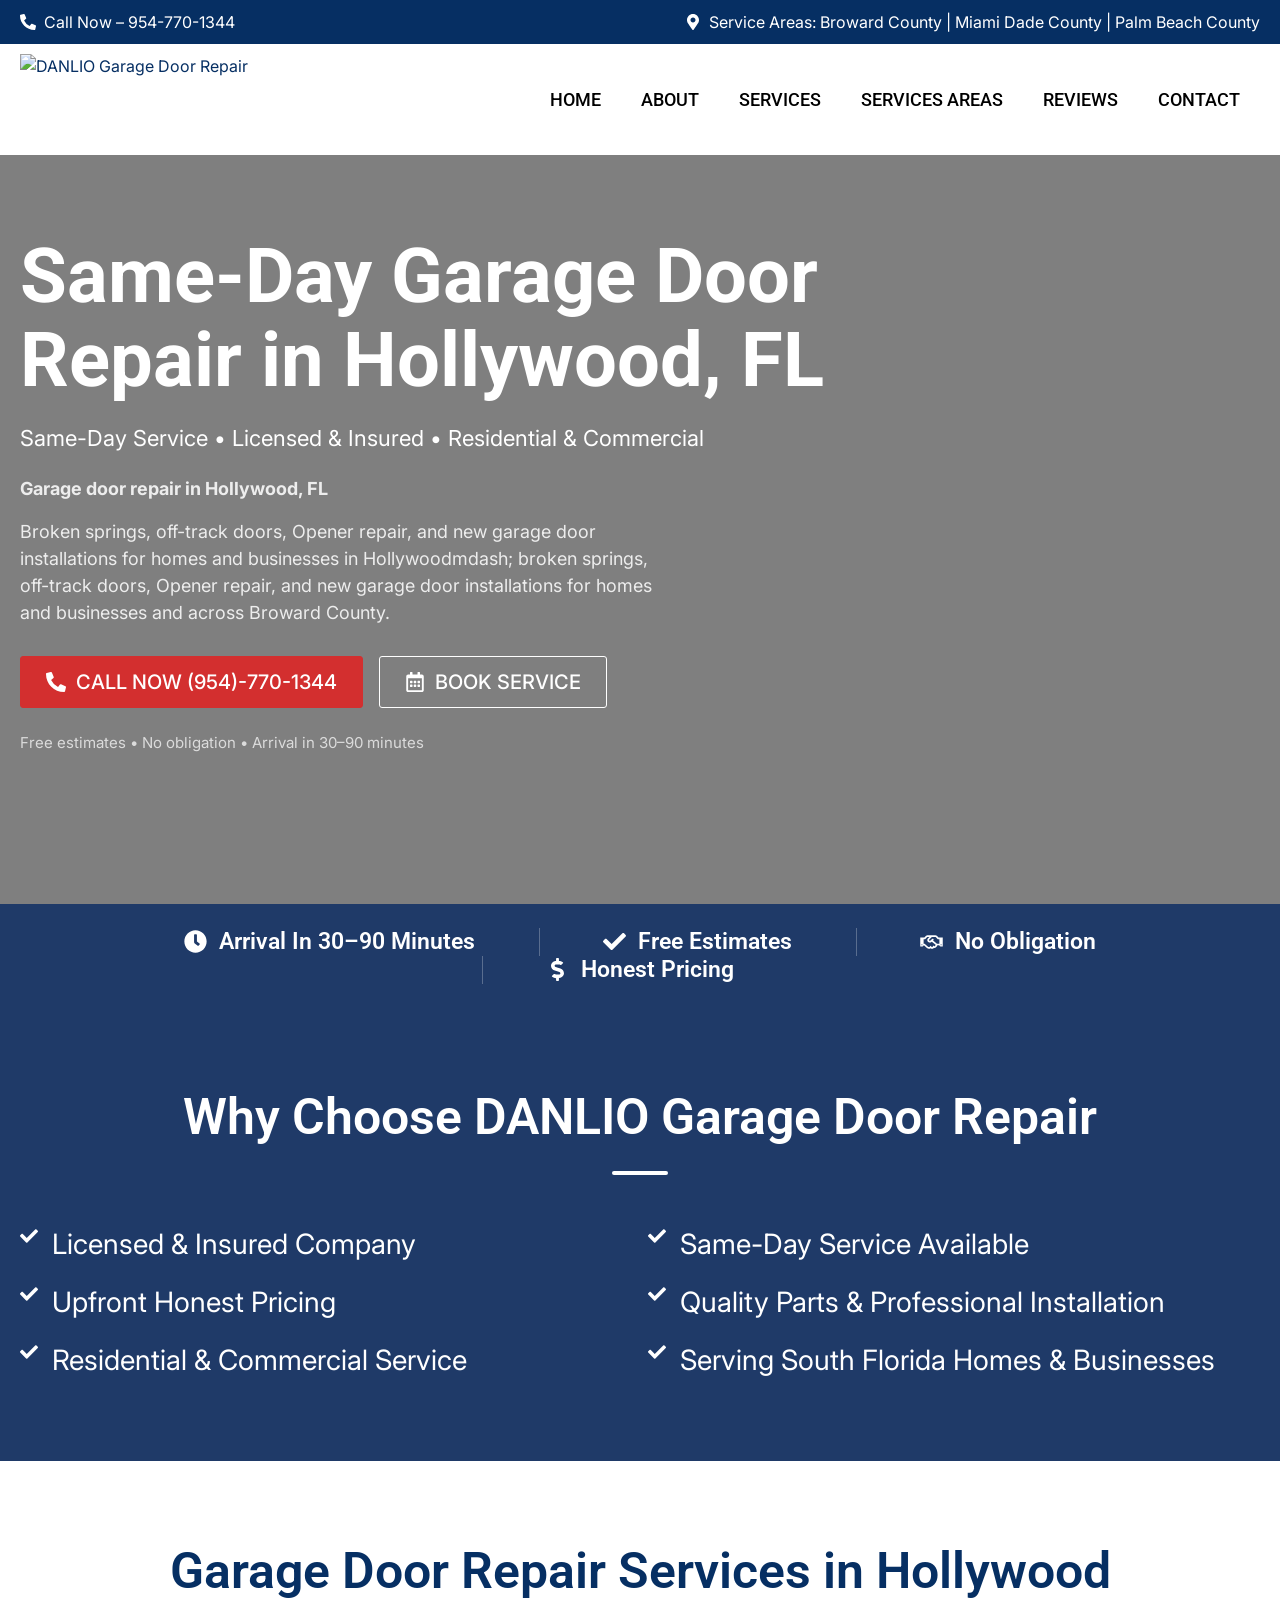
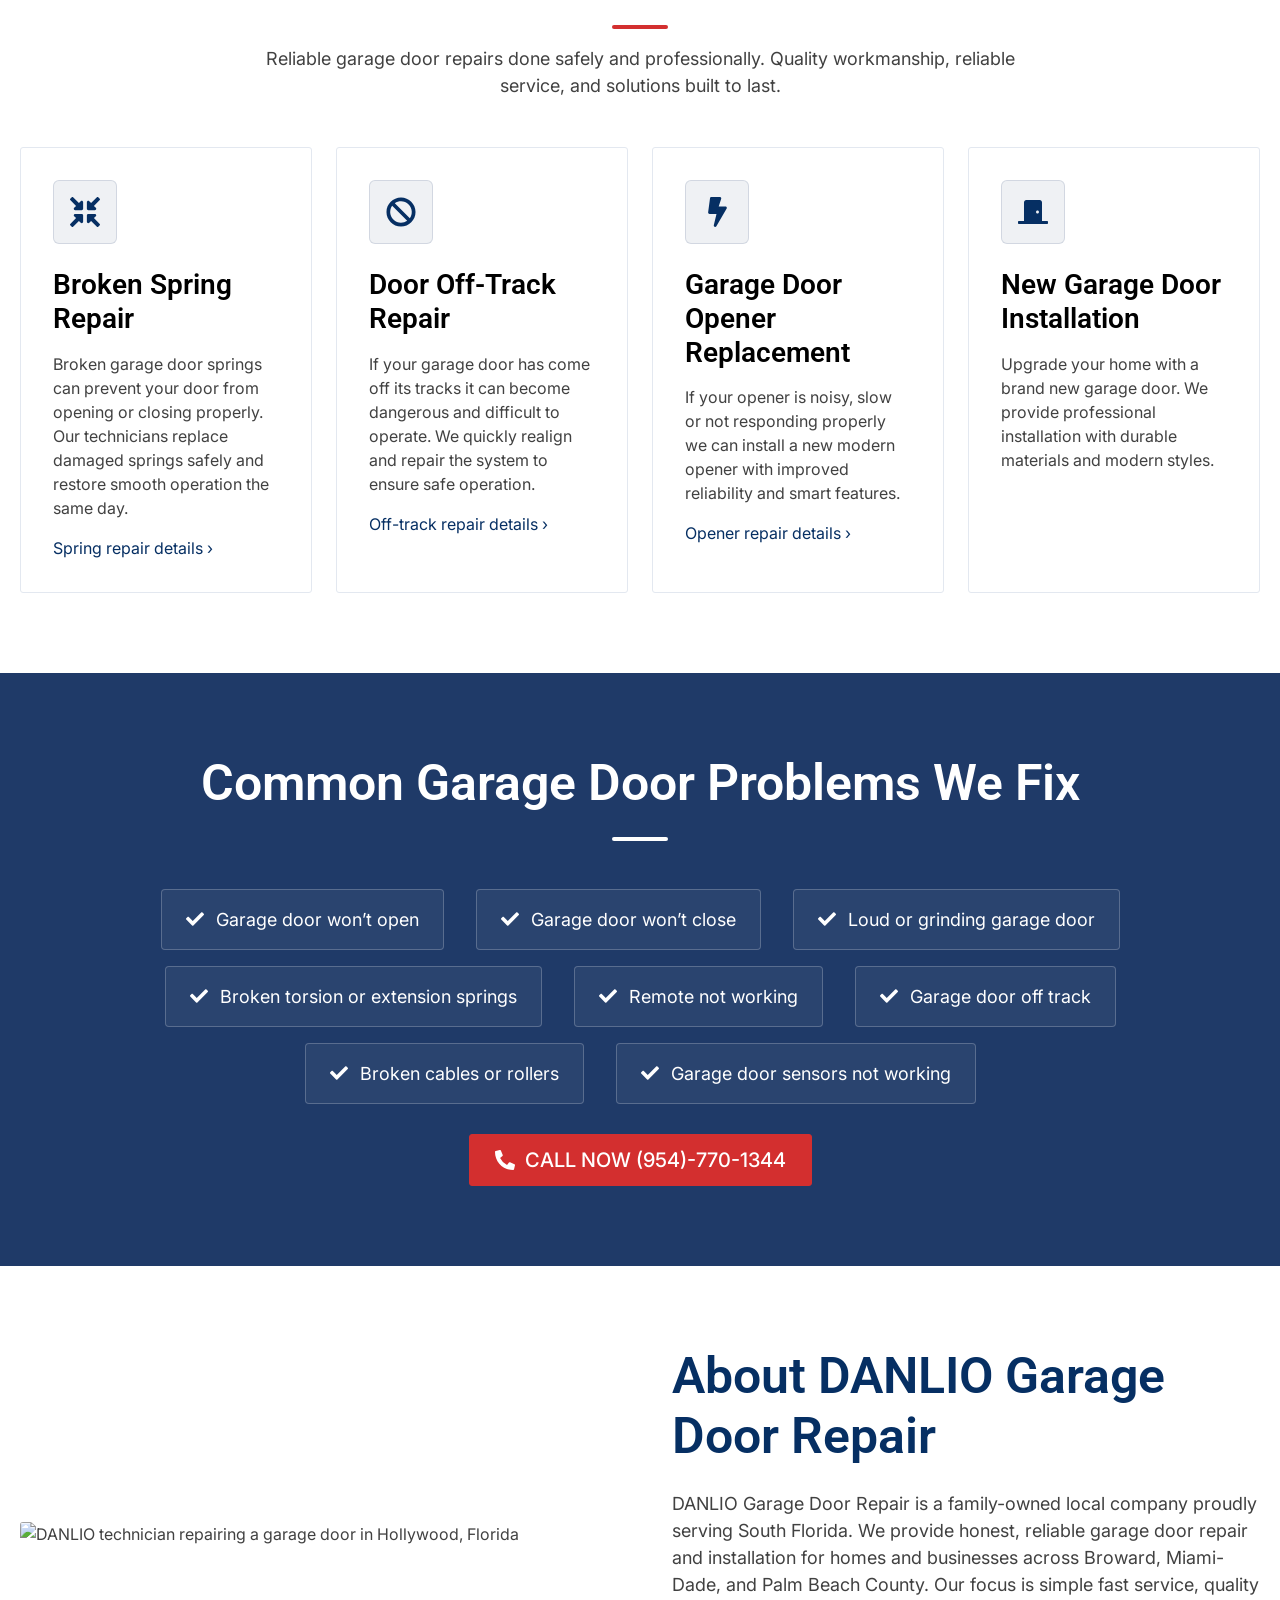
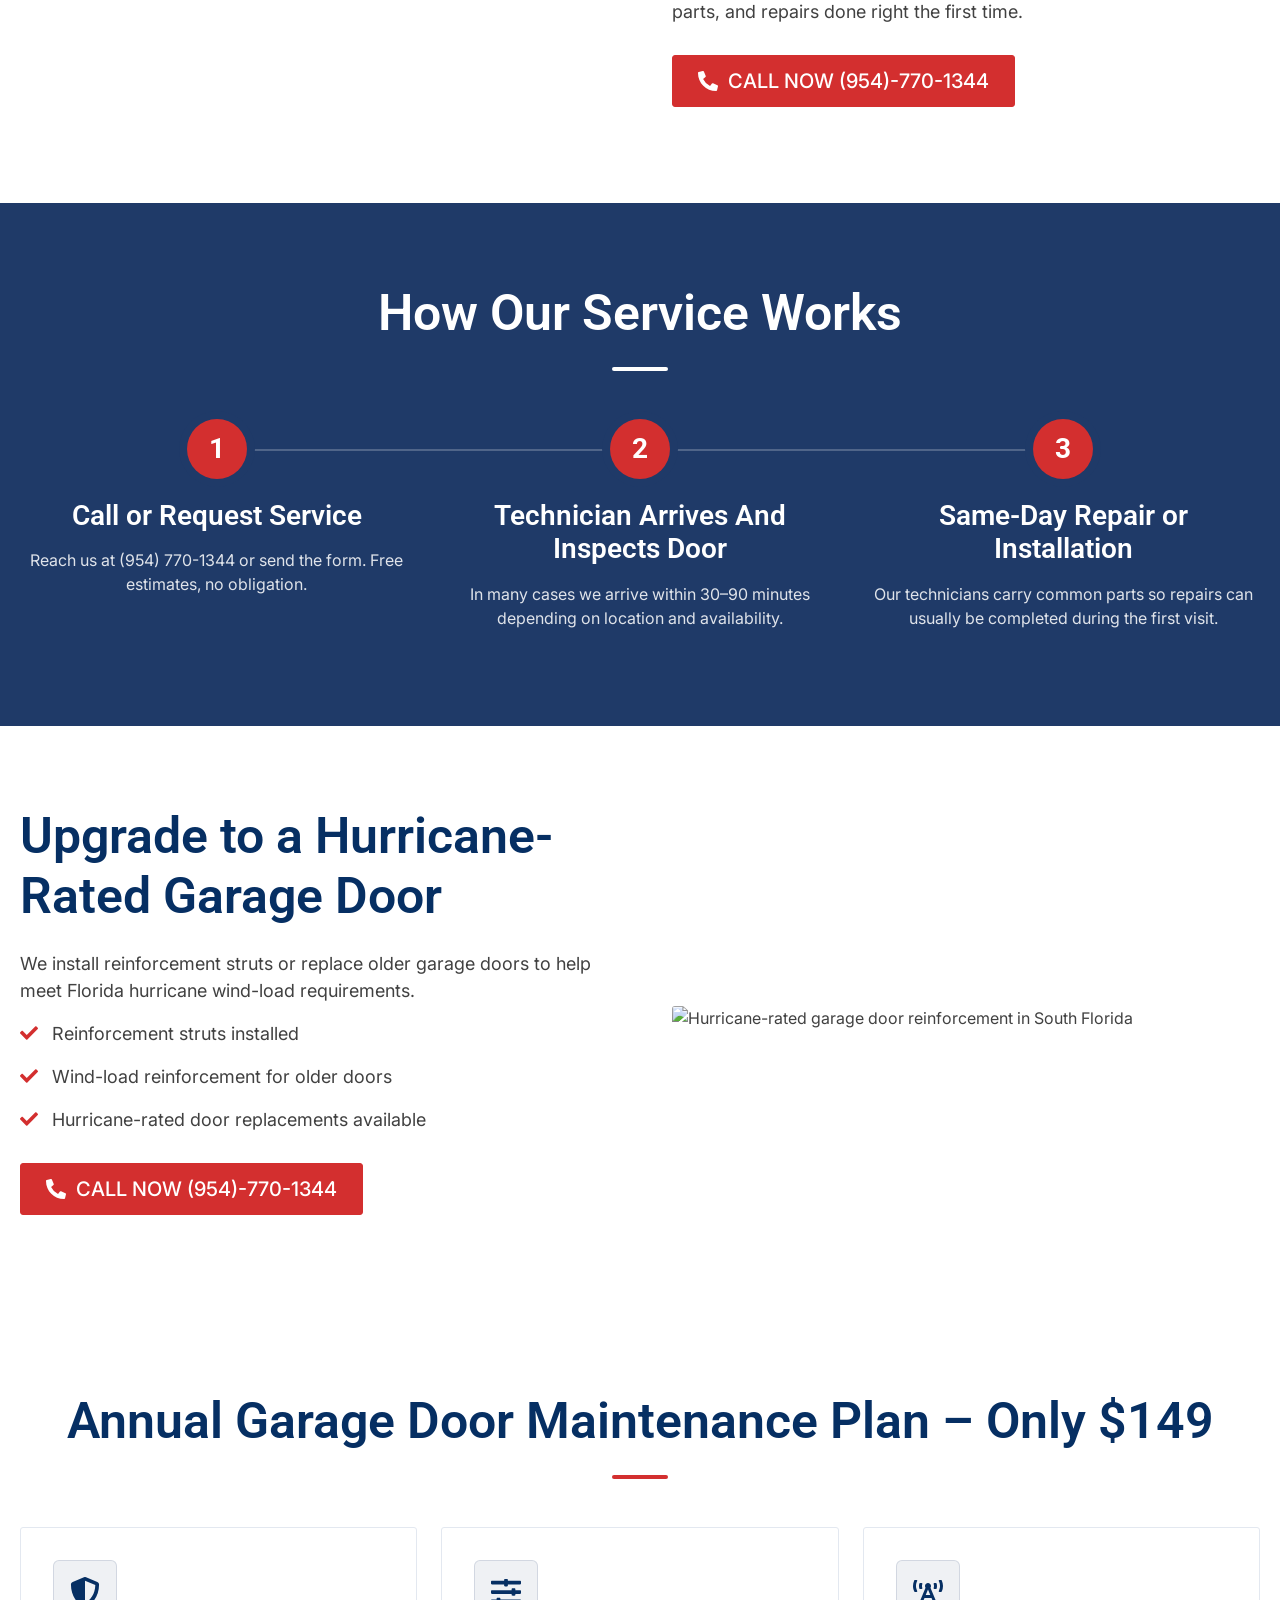
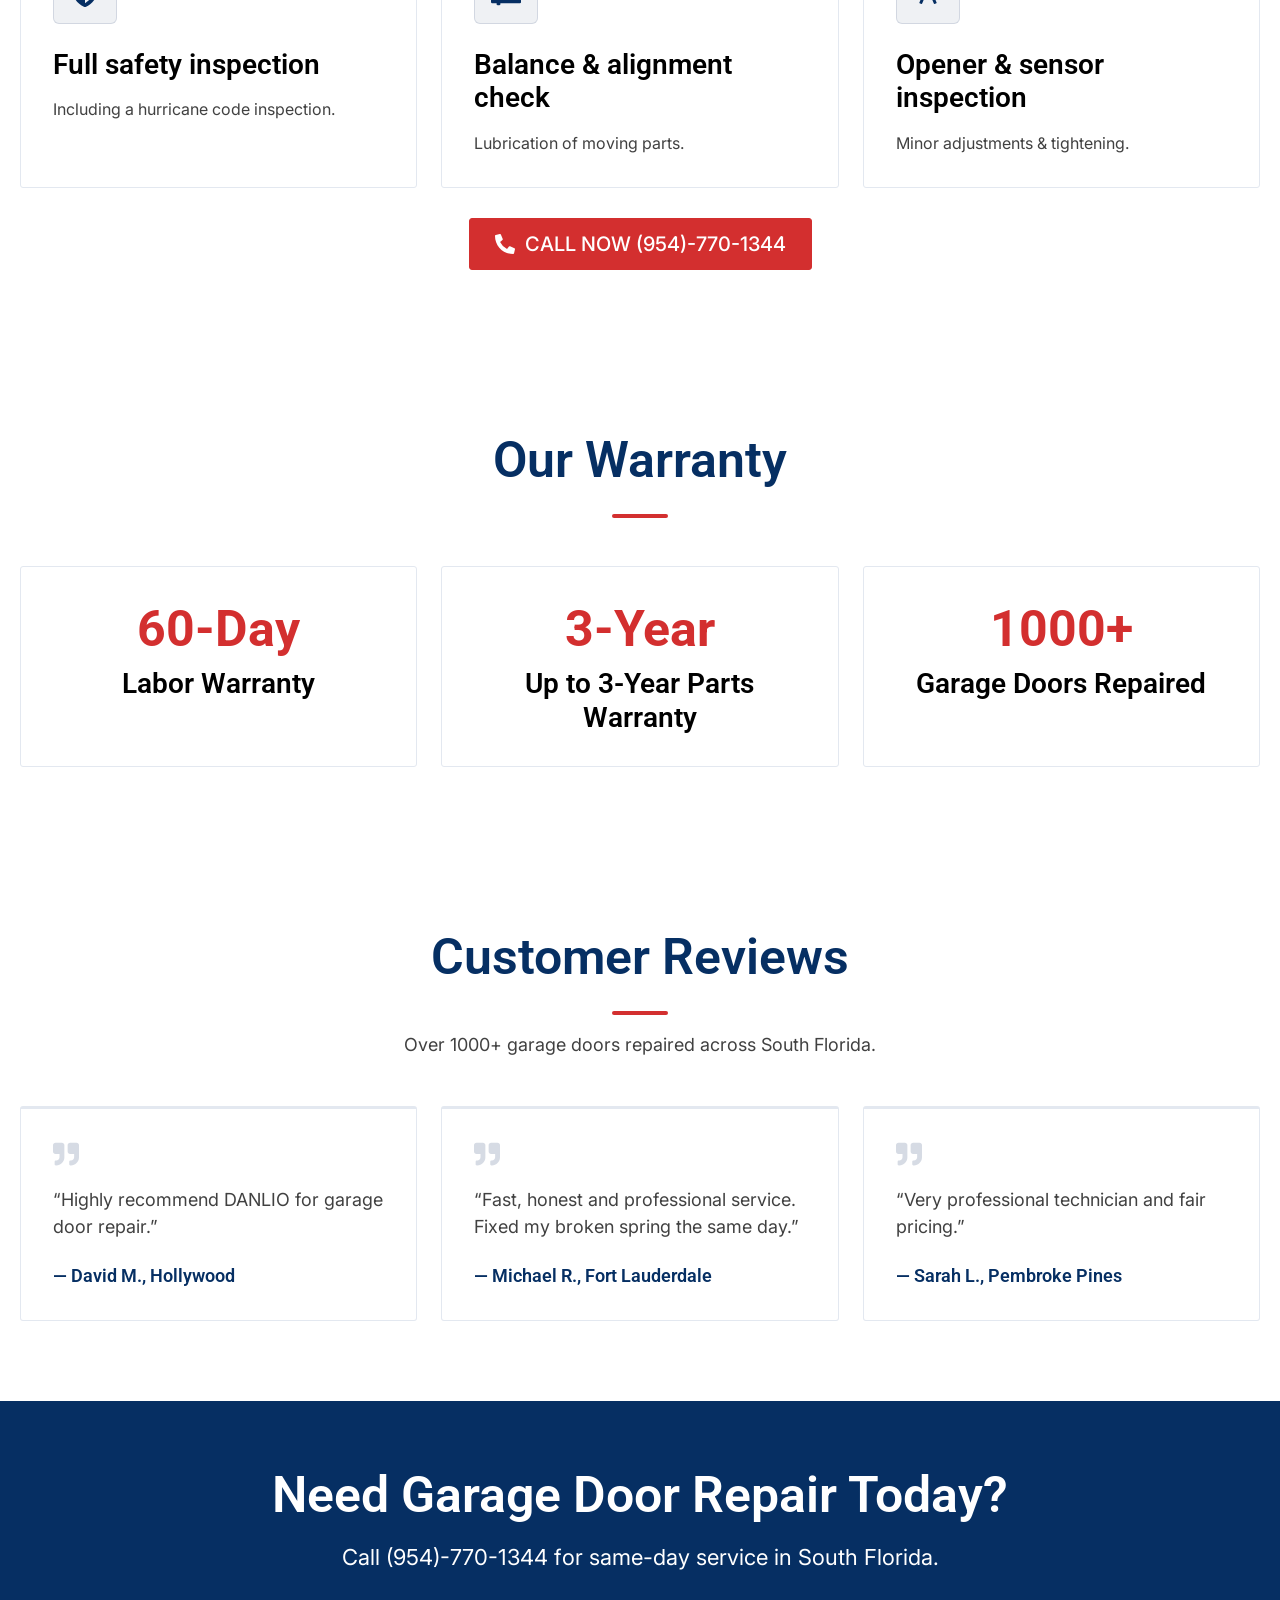
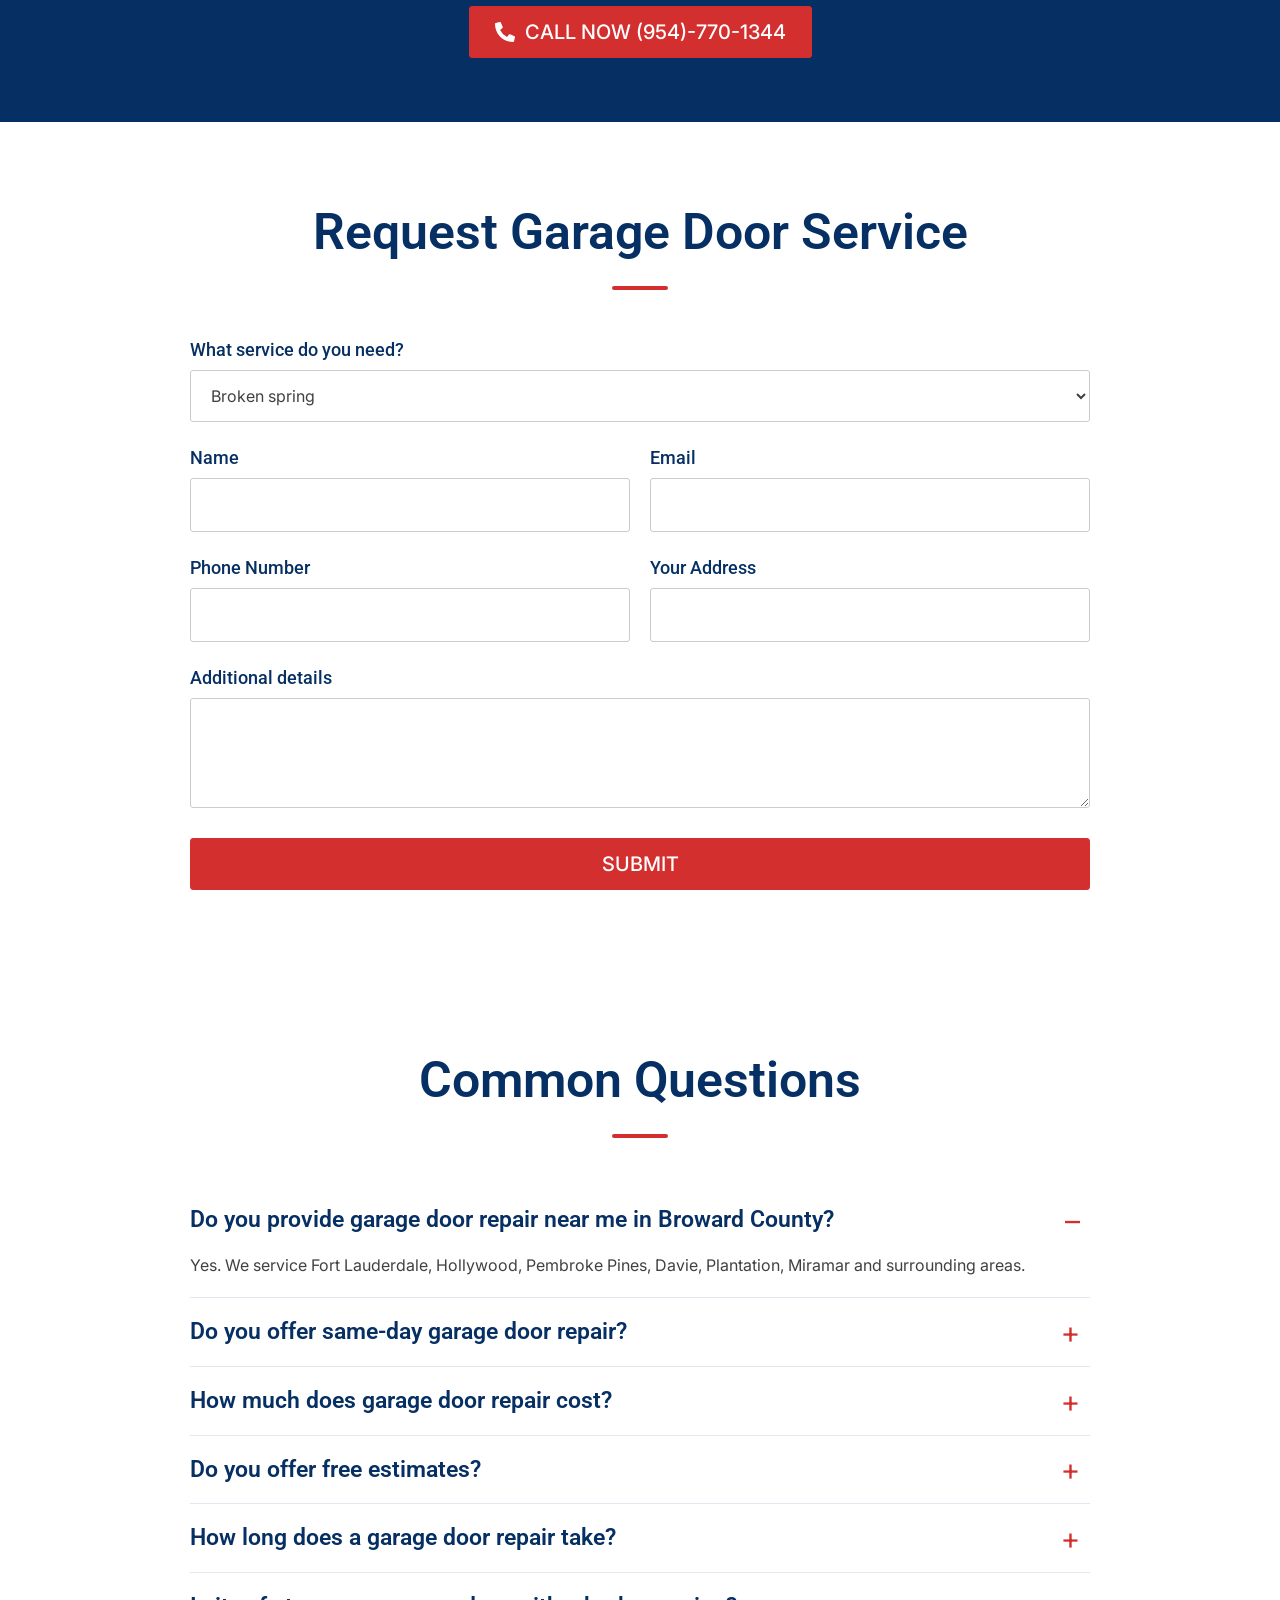
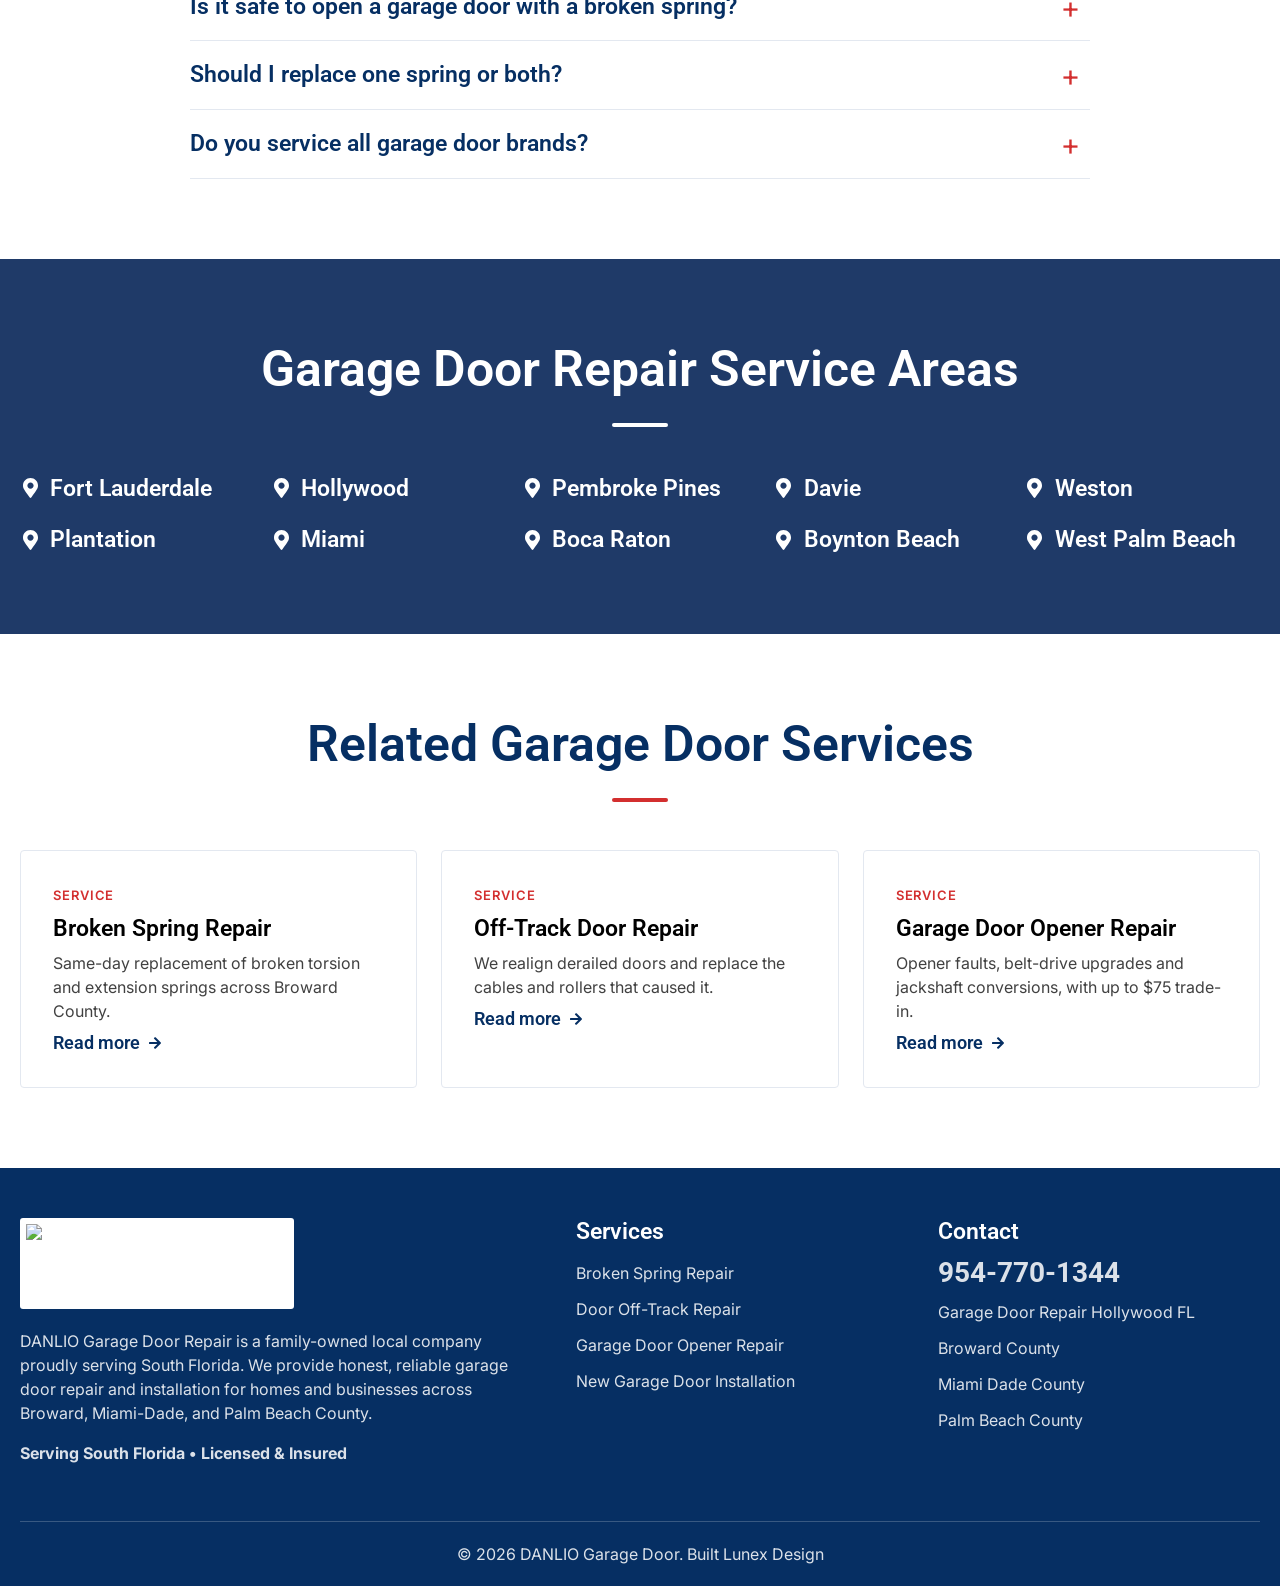
==== commit e39b9001: "Refine spacing, icons, section structure, schema and CTAs - Add an 8px spacing scale and apply it to" ====
--- a/garage-door-repair-hollywood-fl.html
+++ b/garage-door-repair-hollywood-fl.html
@@ -6,11 +6,185 @@
 <title>Garage Door Repair in Hollywood, FL | Same-Day Service | DANLIO</title>
 <meta name="description" content="Same-day garage door repair in Hollywood, Florida. Broken springs, off-track doors, opener repair and new installations. Licensed and insured, arrival in 30-90 minutes. Call 954-770-1344.">
 <link rel="canonical" href="https://danliogaragedoor.com/garage-door-repair-hollywood-fl/">
+<meta property="og:type" content="website">
+<meta property="og:site_name" content="DANLIO Garage Door Repair">
+<meta property="og:title" content="Garage Door Repair in Hollywood, FL | Same-Day Service | DANLIO">
+<meta property="og:description" content="Same-day garage door repair in Hollywood, Florida. Licensed and insured.">
+<meta property="og:url" content="https://danliogaragedoor.com/garage-door-repair-hollywood-fl/">
+<meta property="og:image" content="https://danliogaragedoor.com/wp-content/uploads/2026/03/tgr6r6-03-14-at-2.34.58-AM.jpeg">
+<meta name="twitter:card" content="summary_large_image">
+<meta name="twitter:title" content="Garage Door Repair in Hollywood, FL | Same-Day Service | DANLIO">
+<meta name="twitter:description" content="Same-day garage door repair in Hollywood, Florida. Licensed and insured.">
+<meta name="twitter:image" content="https://danliogaragedoor.com/wp-content/uploads/2026/03/tgr6r6-03-14-at-2.34.58-AM.jpeg">
 <link rel="preconnect" href="https://fonts.googleapis.com">
 <link rel="preconnect" href="https://fonts.gstatic.com" crossorigin>
 <link href="https://fonts.googleapis.com/css2?family=Roboto:wght@400;500;600;700&family=Inter:wght@400;500;600&display=swap" rel="stylesheet">
 <link rel="stylesheet" href="assets/danlio.css">
 <link rel="stylesheet" href="assets/danlio-icons.css">
+<script type="application/ld+json">
+{
+  "@context": "https://schema.org",
+  "@graph": [
+    {
+      "@type": "LocalBusiness",
+      "@id": "https://danliogaragedoor.com/#business",
+      "name": "DANLIO Garage Door Repair",
+      "telephone": "+1-954-770-1344",
+      "url": "https://danliogaragedoor.com/",
+      "image": "https://danliogaragedoor.com/wp-content/uploads/2026/03/tgr6r6-03-14-at-2.34.58-AM.jpeg",
+      "description": "Family-owned garage door repair and installation company serving Broward, Miami-Dade and Palm Beach Counties.",
+      "areaServed": [
+        {
+          "@type": "City",
+          "name": "Fort Lauderdale"
+        },
+        {
+          "@type": "City",
+          "name": "Hollywood"
+        },
+        {
+          "@type": "City",
+          "name": "Pembroke Pines"
+        },
+        {
+          "@type": "City",
+          "name": "Davie"
+        },
+        {
+          "@type": "City",
+          "name": "Weston"
+        },
+        {
+          "@type": "City",
+          "name": "Plantation"
+        },
+        {
+          "@type": "City",
+          "name": "Miami"
+        },
+        {
+          "@type": "City",
+          "name": "Boca Raton"
+        },
+        {
+          "@type": "City",
+          "name": "Boynton Beach"
+        },
+        {
+          "@type": "City",
+          "name": "West Palm Beach"
+        }
+      ],
+      "priceRange": "$"
+    },
+    {
+      "@type": "Service",
+      "name": "Garage Door Repair in Hollywood, FL",
+      "serviceType": "Garage Door Repair in Hollywood, FL",
+      "provider": {
+        "@id": "https://danliogaragedoor.com/#business"
+      },
+      "areaServed": {
+        "@type": "AdministrativeArea",
+        "name": "Broward County, Florida"
+      },
+      "url": "https://danliogaragedoor.com/garage-door-repair-hollywood-fl/"
+    },
+    {
+      "@type": "BreadcrumbList",
+      "itemListElement": [
+        {
+          "@type": "ListItem",
+          "position": 1,
+          "name": "Home",
+          "item": "https://danliogaragedoor.com/"
+        },
+        {
+          "@type": "ListItem",
+          "position": 2,
+          "name": "Service Areas",
+          "item": "https://danliogaragedoor.com/#area"
+        },
+        {
+          "@type": "ListItem",
+          "position": 3,
+          "name": "Hollywood, FL",
+          "item": "https://danliogaragedoor.com/garage-door-repair-hollywood-fl/"
+        }
+      ]
+    },
+    {
+      "@type": "FAQPage",
+      "mainEntity": [
+        {
+          "@type": "Question",
+          "name": "Do you provide garage door repair near me in Broward County?",
+          "acceptedAnswer": {
+            "@type": "Answer",
+            "text": "Yes. We service Fort Lauderdale, Hollywood, Pembroke Pines, Davie, Plantation, Miramar and surrounding areas."
+          }
+        },
+        {
+          "@type": "Question",
+          "name": "Do you offer same-day garage door repair?",
+          "acceptedAnswer": {
+            "@type": "Answer",
+            "text": "Yes. We offer same-day garage door repair across South Florida, and in many cases we can arrive within 30–90 minutes depending on location and availability."
+          }
+        },
+        {
+          "@type": "Question",
+          "name": "How much does garage door repair cost?",
+          "acceptedAnswer": {
+            "@type": "Answer",
+            "text": "Garage door repair costs depend on the issue. Minor repairs may cost around $100–$300, while spring replacement or opener repairs may range from $250–$600+. We always provide a clear quote before starting any work."
+          }
+        },
+        {
+          "@type": "Question",
+          "name": "Do you offer free estimates?",
+          "acceptedAnswer": {
+            "@type": "Answer",
+            "text": "Yes. We provide free estimates for most repairs and installations, and we explain all available options before beginning any work."
+          }
+        },
+        {
+          "@type": "Question",
+          "name": "How long does a garage door repair take?",
+          "acceptedAnswer": {
+            "@type": "Answer",
+            "text": "Most repairs take 30–90 minutes depending on the issue. Our technicians carry common parts so repairs can usually be completed during the first visit."
+          }
+        },
+        {
+          "@type": "Question",
+          "name": "Is it safe to open a garage door with a broken spring?",
+          "acceptedAnswer": {
+            "@type": "Answer",
+            "text": "No. A garage door with a broken spring can weigh 150–300 lbs. Forcing it open can damage the opener or cause injury. A professional technician should repair it."
+          }
+        },
+        {
+          "@type": "Question",
+          "name": "Should I replace one spring or both?",
+          "acceptedAnswer": {
+            "@type": "Answer",
+            "text": "Garage doors use two springs that work together to carry the weight of the door. If one breaks, the other is usually worn as well. For safety and proper balance we recommend replacing both springs together."
+          }
+        },
+        {
+          "@type": "Question",
+          "name": "Do you service all garage door brands?",
+          "acceptedAnswer": {
+            "@type": "Answer",
+            "text": "Yes. We service most major brands including LiftMaster, Chamberlain, Genie, Craftsman and more."
+          }
+        }
+      ]
+    }
+  ]
+}
+</script>
 </head>
 <body>
 
@@ -40,16 +214,18 @@
   </div>
 </header>
 
+<main>
 <section class="hero" style="background-image:url('https://danliogaragedoor.com/wp-content/uploads/2026/03/tgr6r6-03-14-at-2.34.58-AM.jpeg')">
   <div class="wrap">
     <div class="hero__inner">
       <h1>Same-Day Garage Door Repair in Hollywood, FL</h1>
       <div class="hero__subhead">Same-Day Service &bull; Licensed &amp; Insured &bull; Residential &amp; Commercial</div>
-      <p>Broken springs, off-track doors, Opener repair, and new garage door installations for homes and businesses in Hollywood and across Broward County.</p>
+      <p><strong>Garage door repair in Hollywood, FL</strong> <p>Broken springs, off-track doors, Opener repair, and new garage door installations for homes and businesses in Hollywoodmdash; broken springs, off-track doors, Opener repair, and new garage door installations for homes and businesses and across Broward County.</p>
       <div class="hero__btns">
         <a class="btn btn--call" href="tel:954-770-1344"><i class="ic ic-phone"></i> Call Now (954)-770-1344</a>
         <a class="btn btn--ghost" href="#form"><i class="ic ic-calendar"></i> Book Service</a>
       </div>
+      <p class="ctanote">Free estimates &bull; No obligation &bull; Arrival in 30&ndash;90 minutes</p>
     </div>
   </div>
 </section>
@@ -85,13 +261,13 @@
     </div>
     <div class="cards c4">
       <div class="card">
-        <div class="ico"><i class="ic ic-spring" style="font-size:30px"></i></div>
+        <div class="ico"><i class="ic ic-tension" style="font-size:30px"></i></div>
         <h3>Broken Spring Repair</h3>
         <p>Broken garage door springs can prevent your door from opening or closing properly. Our technicians replace damaged springs safely and restore smooth operation the same day.</p>
         <p style="margin-top:16px"><a href="garage-door-spring-repair-broward.html">Spring repair details &rsaquo;</a></p>
       </div>
       <div class="card">
-        <div class="ico"><i class="ic ic-door-tilt" style="font-size:30px"></i></div>
+        <div class="ico"><i class="ic ic-ban" style="font-size:30px"></i></div>
         <h3>Door Off-Track Repair</h3>
         <p>If your garage door has come off its tracks it can become dangerous and difficult to operate. We quickly realign and repair the system to ensure safe operation.</p>
         <p style="margin-top:16px"><a href="off-track-garage-door-repair-broward.html">Off-track repair details &rsaquo;</a></p>
@@ -175,8 +351,8 @@
     </div>
     <div class="cards c3">
       <div class="card"><div class="ico ico--navy"><i class="ic ic-shield" style="font-size:30px"></i></div><h3>Full safety inspection</h3><p>Including a hurricane code inspection.</p></div>
-      <div class="card"><div class="ico ico--navy"><i class="ic ic-level" style="font-size:30px"></i></div><h3>Balance &amp; alignment check</h3><p>Lubrication of moving parts.</p></div>
-      <div class="card"><div class="ico ico--navy"><i class="ic ic-sensor" style="font-size:30px"></i></div><h3>Opener &amp; sensor inspection</h3><p>Minor adjustments &amp; tightening.</p></div>
+      <div class="card"><div class="ico ico--navy"><i class="ic ic-sliders" style="font-size:30px"></i></div><h3>Balance &amp; alignment check</h3><p>Lubrication of moving parts.</p></div>
+      <div class="card"><div class="ico ico--navy"><i class="ic ic-signal" style="font-size:30px"></i></div><h3>Opener &amp; sensor inspection</h3><p>Minor adjustments &amp; tightening.</p></div>
     </div>
     <p class="center" style="margin:30px 0 0">
       <a class="btn btn--call" href="tel:954-770-1344"><i class="ic ic-phone"></i> Call Now (954)-770-1344</a>
@@ -202,9 +378,9 @@
       <p>Over 1000+ garage doors repaired across South Florida.</p>
     </div>
     <div class="cards c3">
-      <div class="rev"><q>Highly recommend DANLIO for garage door repair.</q><cite>&mdash; David M., Hollywood</cite></div>
-      <div class="rev"><q>Fast, honest and professional service. Fixed my broken spring the same day.</q><cite>&mdash; Michael R., Fort Lauderdale</cite></div>
-      <div class="rev"><q>Very professional technician and fair pricing.</q><cite>&mdash; Sarah L., Pembroke Pines</cite></div>
+      <div class="rev"><i class="ic ic-quote"></i><q>Highly recommend DANLIO for garage door repair.</q><cite>&mdash; David M., Hollywood</cite></div>
+      <div class="rev"><i class="ic ic-quote"></i><q>Fast, honest and professional service. Fixed my broken spring the same day.</q><cite>&mdash; Michael R., Fort Lauderdale</cite></div>
+      <div class="rev"><i class="ic ic-quote"></i><q>Very professional technician and fair pricing.</q><cite>&mdash; Sarah L., Pembroke Pines</cite></div>
     </div>
   </div>
 </section>
@@ -283,6 +459,34 @@
   </div>
 </section>
 
+<section class="sec" aria-labelledby="related-h">
+  <div class="wrap">
+    <div class="sec-head center"><h2 id="related-h">Related Garage Door Services</h2></div>
+    <div class="related">
+        <a href="garage-door-spring-repair-broward.html">
+          <span class="k">Service</span>
+          <h3>Broken Spring Repair</h3>
+          <p>Same-day replacement of broken torsion and extension springs across Broward County.</p>
+          <span class="linkcta">Read more <i class="ic ic-arrow-right"></i></span>
+        </a>
+        <a href="off-track-garage-door-repair-broward.html">
+          <span class="k">Service</span>
+          <h3>Off-Track Door Repair</h3>
+          <p>We realign derailed doors and replace the cables and rollers that caused it.</p>
+          <span class="linkcta">Read more <i class="ic ic-arrow-right"></i></span>
+        </a>
+        <a href="garage-door-opener-repair-broward.html">
+          <span class="k">Service</span>
+          <h3>Garage Door Opener Repair</h3>
+          <p>Opener faults, belt-drive upgrades and jackshaft conversions, with up to $75 trade-in.</p>
+          <span class="linkcta">Read more <i class="ic ic-arrow-right"></i></span>
+        </a>
+    </div>
+  </div>
+</section>
+
+</main>
+
 <footer class="site-footer">
   <div class="wrap">
     <div class="cols">
--- a/assets/danlio.css
+++ b/assets/danlio.css
@@ -327,3 +327,173 @@
   .bigphone{font-size:34px;line-height:42px}
   .faq summary{font-size:19px;line-height:26px}
 }
+
+
+/* ==========================================================================
+   REFINEMENTS — desktop
+   Brand-locked values (container 1240, type scale, colours, header, hero,
+   80px section padding) are unchanged. What follows tightens the internal
+   spacing the live site never defines, and gives sections visual structure.
+
+   SPACING SCALE (8px base): 4 8 16 24 32 48 64 80 120
+   ========================================================================== */
+:root{
+  --s1:4px; --s2:8px; --s3:16px; --s4:24px; --s5:32px; --s6:48px; --s7:64px; --s8:80px; --s9:120px;
+}
+
+/* ---- section headings: accent rule + consistent rhythm ---- */
+.sec-head{margin-bottom:var(--s6)}
+.sec-head h2{margin-bottom:var(--s3)}
+.sec-head p{margin-bottom:0;max-width:760px}
+.sec-head.center p{margin-left:auto;margin-right:auto}
+.sec-head h2::after{
+  content:"";display:block;width:56px;height:4px;border-radius:2px;
+  background:var(--red);margin-top:var(--s4);
+}
+.sec-head.center h2::after{margin-left:auto;margin-right:auto}
+.sec--navy .sec-head h2::after{background:#fff}
+
+/* ---- cards: tighter grid, equal heights, real hover ---- */
+.cards{gap:var(--s4)}
+.card{
+  padding:var(--s5);
+  display:flex;flex-direction:column;
+  transition:transform .18s ease,box-shadow .18s ease,border-color .18s ease;
+}
+.card h3{margin-bottom:var(--s3)}
+.card p{margin-bottom:0}
+.card:hover{
+  transform:translateY(-3px);
+  border-color:var(--navy);
+  box-shadow:0 10px 30px rgba(16,34,66,.10);
+}
+.card .cardlink{margin-top:auto;padding-top:var(--s4)}
+
+/* ---- icon tile: bigger, bordered, reacts with the card ---- */
+.ico{
+  width:64px;height:64px;border-radius:6px;
+  border:1px solid rgba(31,58,104,.14);
+  background:rgba(31,58,104,.07);color:var(--navy-deep);
+  margin-bottom:var(--s4);
+  transition:background .18s ease,color .18s ease,border-color .18s ease;
+}
+.ico .ic{font-size:28px}
+.card:hover .ico{background:var(--navy-deep);border-color:var(--navy-deep);color:#fff}
+.ico--red{background:rgba(211,47,47,.08);border-color:rgba(211,47,47,.18);color:var(--red)}
+.card:hover .ico--red{background:var(--red);border-color:var(--red);color:#fff}
+
+/* ---- badge bar: centred with dividers instead of space-between ---- */
+.badgebar{padding:var(--s4) 0}
+.badgebar .wrap{justify-content:center;gap:0}
+.badgebar span{padding:0 var(--s7);position:relative}
+.badgebar span + span::before{
+  content:"";position:absolute;left:0;top:50%;transform:translateY(-50%);
+  width:1px;height:28px;background:rgba(255,255,255,.26);
+}
+
+/* ---- steps: connector line through the numbers ---- */
+.steps{position:relative}
+.steps::before{
+  content:"";position:absolute;top:30px;left:16.66%;right:16.66%;height:2px;
+  background:rgba(255,255,255,.22);z-index:0;
+}
+.step{position:relative;z-index:1}
+.step .n{box-shadow:0 0 0 8px var(--navy)}
+.step h3{margin-bottom:var(--s3)}
+
+/* ---- pills: size to content instead of a rigid 4-col grid ---- */
+.pills{display:flex;flex-wrap:wrap;gap:var(--s3) var(--s5);justify-content:center}
+.pills span{
+  flex:0 1 auto;padding:var(--s3) var(--s4);
+  border:1px solid rgba(255,255,255,.22);border-radius:4px;
+  background:rgba(255,255,255,.05);
+}
+
+/* ---- reviews: quote mark + accent ---- */
+.rev{padding:var(--s5);position:relative;border-top-width:3px}
+.rev .ic-quote{font-size:26px;color:rgba(31,58,104,.18);margin-bottom:var(--s3)}
+.rev q{margin-bottom:var(--s4)}
+
+/* ---- warranty tiles ---- */
+.warr{gap:var(--s4)}
+.warr .w{padding:var(--s5);transition:border-color .18s ease}
+.warr .w:hover{border-color:var(--navy)}
+.warr .big{margin-bottom:var(--s2)}
+
+/* ---- brand strip: replaces four empty boxes ---- */
+.brandstrip{
+  display:flex;flex-wrap:wrap;justify-content:center;align-items:center;
+  gap:0;border:1px solid var(--line);border-radius:4px;overflow:hidden;
+}
+.brandstrip span{
+  flex:1 1 0;min-width:180px;text-align:center;
+  padding:var(--s5) var(--s4);
+  font-family:var(--h);font-size:24px;font-weight:600;color:var(--navy-deep);
+  border-right:1px solid var(--line);
+}
+.brandstrip span:last-child{border-right:0}
+
+/* ---- split sections ---- */
+.split{gap:var(--s7)}
+.split h2{margin-bottom:var(--s4)}
+.checks{gap:var(--s3)}
+.checks li{align-items:flex-start}
+
+/* ---- CTA hierarchy ---------------------------------------------------
+   Primary  = solid red, the phone call
+   Secondary= outlined navy, the form
+   Tertiary = inline text link with an arrow
+   -------------------------------------------------------------------- */
+.btn--outline{background:transparent;color:var(--navy-deep);border-color:var(--navy-deep)}
+.btn--outline:hover{background:var(--navy-deep);color:#fff}
+.ctarow{display:flex;gap:var(--s3);flex-wrap:wrap;align-items:center}
+.ctarow.center{justify-content:center}
+.ctanote{
+  font-size:15px;line-height:22px;color:#6d7787;margin:var(--s3) 0 0;
+}
+.center .ctanote{text-align:center}
+.sec--navy .ctanote,.ctaband .ctanote{color:rgba(255,255,255,.76)}
+.linkcta{
+  display:inline-flex;align-items:center;gap:var(--s2);
+  font-family:var(--h);font-weight:600;font-size:18px;color:var(--navy-deep);
+}
+.linkcta .ic{font-size:14px;transition:transform .18s ease}
+.linkcta:hover{color:var(--red)}
+.linkcta:hover .ic{transform:translateX(4px)}
+
+/* ---- CTA band ---- */
+.ctaband{padding:var(--s7) 0}
+.ctaband h2{margin-bottom:var(--s3)}
+.ctaband h2::after{display:none}
+.ctaband p{margin-bottom:var(--s5)}
+
+/* ---- related services block ---- */
+.related{display:grid;grid-template-columns:repeat(3,1fr);gap:var(--s4)}
+.related a{
+  display:flex;flex-direction:column;gap:var(--s2);
+  border:1px solid var(--line);border-radius:4px;padding:var(--s5);
+  transition:border-color .18s ease,transform .18s ease,box-shadow .18s ease;
+}
+.related a:hover{border-color:var(--navy);transform:translateY(-3px);box-shadow:0 10px 30px rgba(16,34,66,.10)}
+.related .k{
+  font-family:var(--b);font-size:13px;font-weight:600;letter-spacing:.07em;
+  text-transform:uppercase;color:var(--red);
+}
+.related h3{margin:0;font-size:23px;line-height:28px}
+.related p{margin:0;font-size:16px;line-height:24px;color:var(--ink)}
+
+/* ---- form spacing ---- */
+.formbox input,.formbox select,.formbox textarea{margin-bottom:var(--s4)}
+.formbox label{margin-bottom:var(--s2)}
+.req{color:var(--red)}
+
+/* ---- keyword emphasis in body copy ---- */
+.sec p strong,.checks strong{color:var(--navy-deep);font-weight:600}
+.sec--navy p strong,.sec--navy .checks strong{color:#fff}
+
+/* ---- service-area tiles ---- */
+.areas-grid{gap:var(--s4) var(--s3)}
+
+/* hero CTA micro-copy must not inherit the 18px hero paragraph size */
+.hero .ctanote{font-size:15px;line-height:22px;color:rgba(255,255,255,.72);margin-top:var(--s4)}
+.badgebar + .sec .ctanote{font-size:15px}
--- a/assets/danlio-icons.css
+++ b/assets/danlio-icons.css
@@ -77,3 +77,35 @@
 
 /* --- menu bars (matches Elementor's eicon-menu-bar) -------------------- */
 .ic-menu{-webkit-mask-image:url("data:image/svg+xml,%3Csvg xmlns='http://www.w3.org/2000/svg' viewBox='0 0 1000 1000'%3E%3Crect x='42' y='208' width='916' height='125' rx='62'/%3E%3Crect x='42' y='438' width='916' height='125' rx='62'/%3E%3Crect x='42' y='668' width='916' height='125' rx='62'/%3E%3C/svg%3E");mask-image:url("data:image/svg+xml,%3Csvg xmlns='http://www.w3.org/2000/svg' viewBox='0 0 1000 1000'%3E%3Crect x='42' y='208' width='916' height='125' rx='62'/%3E%3Crect x='42' y='438' width='916' height='125' rx='62'/%3E%3Crect x='42' y='668' width='916' height='125' rx='62'/%3E%3C/svg%3E")}
+
+
+/* ==========================================================================
+   ADDITIONAL FONT AWESOME 5 FREE GLYPHS
+   Same library the live site uses. Path data taken verbatim from
+   @fortawesome/fontawesome-free@5.15.4 so that every card can carry a
+   distinct, meaningful icon instead of reusing the same few.
+   ========================================================================== */
+
+.ic-volume{-webkit-mask-image:url("data:image/svg+xml,%3Csvg xmlns='http://www.w3.org/2000/svg' viewBox='0 0 576 512'%3E%3Cpath d='M215.03 71.05L126.06 160H24c-13.26 0-24 10.74-24 24v144c0 13.25 10.74 24 24 24h102.06l88.97 88.95c15.03 15.03 40.97 4.47 40.97-16.97V88.02c0-21.46-25.96-31.98-40.97-16.97zm233.32-51.08c-11.17-7.33-26.18-4.24-33.51 6.95-7.34 11.17-4.22 26.18 6.95 33.51 66.27 43.49 105.82 116.6 105.82 195.58 0 78.98-39.55 152.09-105.82 195.58-11.17 7.32-14.29 22.34-6.95 33.5 7.04 10.71 21.93 14.56 33.51 6.95C528.27 439.58 576 351.33 576 256S528.27 72.43 448.35 19.97zM480 256c0-63.53-32.06-121.94-85.77-156.24-11.19-7.14-26.03-3.82-33.12 7.46s-3.78 26.21 7.41 33.36C408.27 165.97 432 209.11 432 256s-23.73 90.03-63.48 115.42c-11.19 7.14-14.5 22.07-7.41 33.36 6.51 10.36 21.12 15.14 33.12 7.46C447.94 377.94 480 319.54 480 256zm-141.77-76.87c-11.58-6.33-26.19-2.16-32.61 9.45-6.39 11.61-2.16 26.2 9.45 32.61C327.98 228.28 336 241.63 336 256c0 14.38-8.02 27.72-20.92 34.81-11.61 6.41-15.84 21-9.45 32.61 6.43 11.66 21.05 15.8 32.61 9.45 28.23-15.55 45.77-45 45.77-76.88s-17.54-61.32-45.78-76.86z'/%3E%3C/svg%3E");mask-image:url("data:image/svg+xml,%3Csvg xmlns='http://www.w3.org/2000/svg' viewBox='0 0 576 512'%3E%3Cpath d='M215.03 71.05L126.06 160H24c-13.26 0-24 10.74-24 24v144c0 13.25 10.74 24 24 24h102.06l88.97 88.95c15.03 15.03 40.97 4.47 40.97-16.97V88.02c0-21.46-25.96-31.98-40.97-16.97zm233.32-51.08c-11.17-7.33-26.18-4.24-33.51 6.95-7.34 11.17-4.22 26.18 6.95 33.51 66.27 43.49 105.82 116.6 105.82 195.58 0 78.98-39.55 152.09-105.82 195.58-11.17 7.32-14.29 22.34-6.95 33.5 7.04 10.71 21.93 14.56 33.51 6.95C528.27 439.58 576 351.33 576 256S528.27 72.43 448.35 19.97zM480 256c0-63.53-32.06-121.94-85.77-156.24-11.19-7.14-26.03-3.82-33.12 7.46s-3.78 26.21 7.41 33.36C408.27 165.97 432 209.11 432 256s-23.73 90.03-63.48 115.42c-11.19 7.14-14.5 22.07-7.41 33.36 6.51 10.36 21.12 15.14 33.12 7.46C447.94 377.94 480 319.54 480 256zm-141.77-76.87c-11.58-6.33-26.19-2.16-32.61 9.45-6.39 11.61-2.16 26.2 9.45 32.61C327.98 228.28 336 241.63 336 256c0 14.38-8.02 27.72-20.92 34.81-11.61 6.41-15.84 21-9.45 32.61 6.43 11.66 21.05 15.8 32.61 9.45 28.23-15.55 45.77-45 45.77-76.88s-17.54-61.32-45.78-76.86z'/%3E%3C/svg%3E")}
+
+.ic-mobile{-webkit-mask-image:url("data:image/svg+xml,%3Csvg xmlns='http://www.w3.org/2000/svg' viewBox='0 0 320 512'%3E%3Cpath d='M272 0H48C21.5 0 0 21.5 0 48v416c0 26.5 21.5 48 48 48h224c26.5 0 48-21.5 48-48V48c0-26.5-21.5-48-48-48zM160 480c-17.7 0-32-14.3-32-32s14.3-32 32-32 32 14.3 32 32-14.3 32-32 32zm112-108c0 6.6-5.4 12-12 12H60c-6.6 0-12-5.4-12-12V60c0-6.6 5.4-12 12-12h200c6.6 0 12 5.4 12 12v312z'/%3E%3C/svg%3E");mask-image:url("data:image/svg+xml,%3Csvg xmlns='http://www.w3.org/2000/svg' viewBox='0 0 320 512'%3E%3Cpath d='M272 0H48C21.5 0 0 21.5 0 48v416c0 26.5 21.5 48 48 48h224c26.5 0 48-21.5 48-48V48c0-26.5-21.5-48-48-48zM160 480c-17.7 0-32-14.3-32-32s14.3-32 32-32 32 14.3 32 32-14.3 32-32 32zm112-108c0 6.6-5.4 12-12 12H60c-6.6 0-12-5.4-12-12V60c0-6.6 5.4-12 12-12h200c6.6 0 12 5.4 12 12v312z'/%3E%3C/svg%3E")}
+
+.ic-signal{-webkit-mask-image:url("data:image/svg+xml,%3Csvg xmlns='http://www.w3.org/2000/svg' viewBox='0 0 640 512'%3E%3Cpath d='M150.94 192h33.73c11.01 0 18.61-10.83 14.86-21.18-4.93-13.58-7.55-27.98-7.55-42.82s2.62-29.24 7.55-42.82C203.29 74.83 195.68 64 184.67 64h-33.73c-7.01 0-13.46 4.49-15.41 11.23C130.64 92.21 128 109.88 128 128c0 18.12 2.64 35.79 7.54 52.76 1.94 6.74 8.39 11.24 15.4 11.24zM89.92 23.34C95.56 12.72 87.97 0 75.96 0H40.63c-6.27 0-12.14 3.59-14.74 9.31C9.4 45.54 0 85.65 0 128c0 24.75 3.12 68.33 26.69 118.86 2.62 5.63 8.42 9.14 14.61 9.14h34.84c12.02 0 19.61-12.74 13.95-23.37-49.78-93.32-16.71-178.15-.17-209.29zM614.06 9.29C611.46 3.58 605.6 0 599.33 0h-35.42c-11.98 0-19.66 12.66-14.02 23.25 18.27 34.29 48.42 119.42.28 209.23-5.72 10.68 1.8 23.52 13.91 23.52h35.23c6.27 0 12.13-3.58 14.73-9.29C630.57 210.48 640 170.36 640 128s-9.42-82.48-25.94-118.71zM489.06 64h-33.73c-11.01 0-18.61 10.83-14.86 21.18 4.93 13.58 7.55 27.98 7.55 42.82s-2.62 29.24-7.55 42.82c-3.76 10.35 3.85 21.18 14.86 21.18h33.73c7.02 0 13.46-4.49 15.41-11.24 4.9-16.97 7.53-34.64 7.53-52.76 0-18.12-2.64-35.79-7.54-52.76-1.94-6.75-8.39-11.24-15.4-11.24zm-116.3 100.12c7.05-10.29 11.2-22.71 11.2-36.12 0-35.35-28.63-64-63.96-64-35.32 0-63.96 28.65-63.96 64 0 13.41 4.15 25.83 11.2 36.12l-130.5 313.41c-3.4 8.15.46 17.52 8.61 20.92l29.51 12.31c8.15 3.4 17.52-.46 20.91-8.61L244.96 384h150.07l49.2 118.15c3.4 8.16 12.76 12.01 20.91 8.61l29.51-12.31c8.15-3.4 12-12.77 8.61-20.92l-130.5-313.41zM271.62 320L320 203.81 368.38 320h-96.76z'/%3E%3C/svg%3E");mask-image:url("data:image/svg+xml,%3Csvg xmlns='http://www.w3.org/2000/svg' viewBox='0 0 640 512'%3E%3Cpath d='M150.94 192h33.73c11.01 0 18.61-10.83 14.86-21.18-4.93-13.58-7.55-27.98-7.55-42.82s2.62-29.24 7.55-42.82C203.29 74.83 195.68 64 184.67 64h-33.73c-7.01 0-13.46 4.49-15.41 11.23C130.64 92.21 128 109.88 128 128c0 18.12 2.64 35.79 7.54 52.76 1.94 6.74 8.39 11.24 15.4 11.24zM89.92 23.34C95.56 12.72 87.97 0 75.96 0H40.63c-6.27 0-12.14 3.59-14.74 9.31C9.4 45.54 0 85.65 0 128c0 24.75 3.12 68.33 26.69 118.86 2.62 5.63 8.42 9.14 14.61 9.14h34.84c12.02 0 19.61-12.74 13.95-23.37-49.78-93.32-16.71-178.15-.17-209.29zM614.06 9.29C611.46 3.58 605.6 0 599.33 0h-35.42c-11.98 0-19.66 12.66-14.02 23.25 18.27 34.29 48.42 119.42.28 209.23-5.72 10.68 1.8 23.52 13.91 23.52h35.23c6.27 0 12.13-3.58 14.73-9.29C630.57 210.48 640 170.36 640 128s-9.42-82.48-25.94-118.71zM489.06 64h-33.73c-11.01 0-18.61 10.83-14.86 21.18 4.93 13.58 7.55 27.98 7.55 42.82s-2.62 29.24-7.55 42.82c-3.76 10.35 3.85 21.18 14.86 21.18h33.73c7.02 0 13.46-4.49 15.41-11.24 4.9-16.97 7.53-34.64 7.53-52.76 0-18.12-2.64-35.79-7.54-52.76-1.94-6.75-8.39-11.24-15.4-11.24zm-116.3 100.12c7.05-10.29 11.2-22.71 11.2-36.12 0-35.35-28.63-64-63.96-64-35.32 0-63.96 28.65-63.96 64 0 13.41 4.15 25.83 11.2 36.12l-130.5 313.41c-3.4 8.15.46 17.52 8.61 20.92l29.51 12.31c8.15 3.4 17.52-.46 20.91-8.61L244.96 384h150.07l49.2 118.15c3.4 8.16 12.76 12.01 20.91 8.61l29.51-12.31c8.15-3.4 12-12.77 8.61-20.92l-130.5-313.41zM271.62 320L320 203.81 368.38 320h-96.76z'/%3E%3C/svg%3E")}
+
+.ic-plug{-webkit-mask-image:url("data:image/svg+xml,%3Csvg xmlns='http://www.w3.org/2000/svg' viewBox='0 0 384 512'%3E%3Cpath d='M320,32a32,32,0,0,0-64,0v96h64Zm48,128H16A16,16,0,0,0,0,176v32a16,16,0,0,0,16,16H32v32A160.07,160.07,0,0,0,160,412.8V512h64V412.8A160.07,160.07,0,0,0,352,256V224h16a16,16,0,0,0,16-16V176A16,16,0,0,0,368,160ZM128,32a32,32,0,0,0-64,0v96h64Z'/%3E%3C/svg%3E");mask-image:url("data:image/svg+xml,%3Csvg xmlns='http://www.w3.org/2000/svg' viewBox='0 0 384 512'%3E%3Cpath d='M320,32a32,32,0,0,0-64,0v96h64Zm48,128H16A16,16,0,0,0,0,176v32a16,16,0,0,0,16,16H32v32A160.07,160.07,0,0,0,160,412.8V512h64V412.8A160.07,160.07,0,0,0,352,256V224h16a16,16,0,0,0,16-16V176A16,16,0,0,0,368,160ZM128,32a32,32,0,0,0-64,0v96h64Z'/%3E%3C/svg%3E")}
+
+.ic-link{-webkit-mask-image:url("data:image/svg+xml,%3Csvg xmlns='http://www.w3.org/2000/svg' viewBox='0 0 512 512'%3E%3Cpath d='M326.612 185.391c59.747 59.809 58.927 155.698.36 214.59-.11.12-.24.25-.36.37l-67.2 67.2c-59.27 59.27-155.699 59.262-214.96 0-59.27-59.26-59.27-155.7 0-214.96l37.106-37.106c9.84-9.84 26.786-3.3 27.294 10.606.648 17.722 3.826 35.527 9.69 52.721 1.986 5.822.567 12.262-3.783 16.612l-13.087 13.087c-28.026 28.026-28.905 73.66-1.155 101.96 28.024 28.579 74.086 28.749 102.325.51l67.2-67.19c28.191-28.191 28.073-73.757 0-101.83-3.701-3.694-7.429-6.564-10.341-8.569a16.037 16.037 0 0 1-6.947-12.606c-.396-10.567 3.348-21.456 11.698-29.806l21.054-21.055c5.521-5.521 14.182-6.199 20.584-1.731a152.482 152.482 0 0 1 20.522 17.197zM467.547 44.449c-59.261-59.262-155.69-59.27-214.96 0l-67.2 67.2c-.12.12-.25.25-.36.37-58.566 58.892-59.387 154.781.36 214.59a152.454 152.454 0 0 0 20.521 17.196c6.402 4.468 15.064 3.789 20.584-1.731l21.054-21.055c8.35-8.35 12.094-19.239 11.698-29.806a16.037 16.037 0 0 0-6.947-12.606c-2.912-2.005-6.64-4.875-10.341-8.569-28.073-28.073-28.191-73.639 0-101.83l67.2-67.19c28.239-28.239 74.3-28.069 102.325.51 27.75 28.3 26.872 73.934-1.155 101.96l-13.087 13.087c-4.35 4.35-5.769 10.79-3.783 16.612 5.864 17.194 9.042 34.999 9.69 52.721.509 13.906 17.454 20.446 27.294 10.606l37.106-37.106c59.271-59.259 59.271-155.699.001-214.959z'/%3E%3C/svg%3E");mask-image:url("data:image/svg+xml,%3Csvg xmlns='http://www.w3.org/2000/svg' viewBox='0 0 512 512'%3E%3Cpath d='M326.612 185.391c59.747 59.809 58.927 155.698.36 214.59-.11.12-.24.25-.36.37l-67.2 67.2c-59.27 59.27-155.699 59.262-214.96 0-59.27-59.26-59.27-155.7 0-214.96l37.106-37.106c9.84-9.84 26.786-3.3 27.294 10.606.648 17.722 3.826 35.527 9.69 52.721 1.986 5.822.567 12.262-3.783 16.612l-13.087 13.087c-28.026 28.026-28.905 73.66-1.155 101.96 28.024 28.579 74.086 28.749 102.325.51l67.2-67.19c28.191-28.191 28.073-73.757 0-101.83-3.701-3.694-7.429-6.564-10.341-8.569a16.037 16.037 0 0 1-6.947-12.606c-.396-10.567 3.348-21.456 11.698-29.806l21.054-21.055c5.521-5.521 14.182-6.199 20.584-1.731a152.482 152.482 0 0 1 20.522 17.197zM467.547 44.449c-59.261-59.262-155.69-59.27-214.96 0l-67.2 67.2c-.12.12-.25.25-.36.37-58.566 58.892-59.387 154.781.36 214.59a152.454 152.454 0 0 0 20.521 17.196c6.402 4.468 15.064 3.789 20.584-1.731l21.054-21.055c8.35-8.35 12.094-19.239 11.698-29.806a16.037 16.037 0 0 0-6.947-12.606c-2.912-2.005-6.64-4.875-10.341-8.569-28.073-28.073-28.191-73.639 0-101.83l67.2-67.19c28.239-28.239 74.3-28.069 102.325.51 27.75 28.3 26.872 73.934-1.155 101.96l-13.087 13.087c-4.35 4.35-5.769 10.79-3.783 16.612 5.864 17.194 9.042 34.999 9.69 52.721.509 13.906 17.454 20.446 27.294 10.606l37.106-37.106c59.271-59.259 59.271-155.699.001-214.959z'/%3E%3C/svg%3E")}
+
+.ic-ban{-webkit-mask-image:url("data:image/svg+xml,%3Csvg xmlns='http://www.w3.org/2000/svg' viewBox='0 0 512 512'%3E%3Cpath d='M256 8C119.034 8 8 119.033 8 256s111.034 248 248 248 248-111.034 248-248S392.967 8 256 8zm130.108 117.892c65.448 65.448 70 165.481 20.677 235.637L150.47 105.216c70.204-49.356 170.226-44.735 235.638 20.676zM125.892 386.108c-65.448-65.448-70-165.481-20.677-235.637L361.53 406.784c-70.203 49.356-170.226 44.736-235.638-20.676z'/%3E%3C/svg%3E");mask-image:url("data:image/svg+xml,%3Csvg xmlns='http://www.w3.org/2000/svg' viewBox='0 0 512 512'%3E%3Cpath d='M256 8C119.034 8 8 119.033 8 256s111.034 248 248 248 248-111.034 248-248S392.967 8 256 8zm130.108 117.892c65.448 65.448 70 165.481 20.677 235.637L150.47 105.216c70.204-49.356 170.226-44.735 235.638 20.676zM125.892 386.108c-65.448-65.448-70-165.481-20.677-235.637L361.53 406.784c-70.203 49.356-170.226 44.736-235.638-20.676z'/%3E%3C/svg%3E")}
+
+.ic-arrow-right{-webkit-mask-image:url("data:image/svg+xml,%3Csvg xmlns='http://www.w3.org/2000/svg' viewBox='0 0 448 512'%3E%3Cpath d='M190.5 66.9l22.2-22.2c9.4-9.4 24.6-9.4 33.9 0L441 239c9.4 9.4 9.4 24.6 0 33.9L246.6 467.3c-9.4 9.4-24.6 9.4-33.9 0l-22.2-22.2c-9.5-9.5-9.3-25 .4-34.3L311.4 296H24c-13.3 0-24-10.7-24-24v-32c0-13.3 10.7-24 24-24h287.4L190.9 101.2c-9.8-9.3-10-24.8-.4-34.3z'/%3E%3C/svg%3E");mask-image:url("data:image/svg+xml,%3Csvg xmlns='http://www.w3.org/2000/svg' viewBox='0 0 448 512'%3E%3Cpath d='M190.5 66.9l22.2-22.2c9.4-9.4 24.6-9.4 33.9 0L441 239c9.4 9.4 9.4 24.6 0 33.9L246.6 467.3c-9.4 9.4-24.6 9.4-33.9 0l-22.2-22.2c-9.5-9.5-9.3-25 .4-34.3L311.4 296H24c-13.3 0-24-10.7-24-24v-32c0-13.3 10.7-24 24-24h287.4L190.9 101.2c-9.8-9.3-10-24.8-.4-34.3z'/%3E%3C/svg%3E")}
+
+.ic-sliders{-webkit-mask-image:url("data:image/svg+xml,%3Csvg xmlns='http://www.w3.org/2000/svg' viewBox='0 0 512 512'%3E%3Cpath d='M496 384H160v-16c0-8.8-7.2-16-16-16h-32c-8.8 0-16 7.2-16 16v16H16c-8.8 0-16 7.2-16 16v32c0 8.8 7.2 16 16 16h80v16c0 8.8 7.2 16 16 16h32c8.8 0 16-7.2 16-16v-16h336c8.8 0 16-7.2 16-16v-32c0-8.8-7.2-16-16-16zm0-160h-80v-16c0-8.8-7.2-16-16-16h-32c-8.8 0-16 7.2-16 16v16H16c-8.8 0-16 7.2-16 16v32c0 8.8 7.2 16 16 16h336v16c0 8.8 7.2 16 16 16h32c8.8 0 16-7.2 16-16v-16h80c8.8 0 16-7.2 16-16v-32c0-8.8-7.2-16-16-16zm0-160H288V48c0-8.8-7.2-16-16-16h-32c-8.8 0-16 7.2-16 16v16H16C7.2 64 0 71.2 0 80v32c0 8.8 7.2 16 16 16h208v16c0 8.8 7.2 16 16 16h32c8.8 0 16-7.2 16-16v-16h208c8.8 0 16-7.2 16-16V80c0-8.8-7.2-16-16-16z'/%3E%3C/svg%3E");mask-image:url("data:image/svg+xml,%3Csvg xmlns='http://www.w3.org/2000/svg' viewBox='0 0 512 512'%3E%3Cpath d='M496 384H160v-16c0-8.8-7.2-16-16-16h-32c-8.8 0-16 7.2-16 16v16H16c-8.8 0-16 7.2-16 16v32c0 8.8 7.2 16 16 16h80v16c0 8.8 7.2 16 16 16h32c8.8 0 16-7.2 16-16v-16h336c8.8 0 16-7.2 16-16v-32c0-8.8-7.2-16-16-16zm0-160h-80v-16c0-8.8-7.2-16-16-16h-32c-8.8 0-16 7.2-16 16v16H16c-8.8 0-16 7.2-16 16v32c0 8.8 7.2 16 16 16h336v16c0 8.8 7.2 16 16 16h32c8.8 0 16-7.2 16-16v-16h80c8.8 0 16-7.2 16-16v-32c0-8.8-7.2-16-16-16zm0-160H288V48c0-8.8-7.2-16-16-16h-32c-8.8 0-16 7.2-16 16v16H16C7.2 64 0 71.2 0 80v32c0 8.8 7.2 16 16 16h208v16c0 8.8 7.2 16 16 16h32c8.8 0 16-7.2 16-16v-16h208c8.8 0 16-7.2 16-16V80c0-8.8-7.2-16-16-16z'/%3E%3C/svg%3E")}
+
+.ic-tools{-webkit-mask-image:url("data:image/svg+xml,%3Csvg xmlns='http://www.w3.org/2000/svg' viewBox='0 0 512 512'%3E%3Cpath d='M501.1 395.7L384 278.6c-23.1-23.1-57.6-27.6-85.4-13.9L192 158.1V96L64 0 0 64l96 128h62.1l106.6 106.6c-13.6 27.8-9.2 62.3 13.9 85.4l117.1 117.1c14.6 14.6 38.2 14.6 52.7 0l52.7-52.7c14.5-14.6 14.5-38.2 0-52.7zM331.7 225c28.3 0 54.9 11 74.9 31l19.4 19.4c15.8-6.9 30.8-16.5 43.8-29.5 37.1-37.1 49.7-89.3 37.9-136.7-2.2-9-13.5-12.1-20.1-5.5l-74.4 74.4-67.9-11.3L334 98.9l74.4-74.4c6.6-6.6 3.4-17.9-5.7-20.2-47.4-11.7-99.6.9-136.6 37.9-28.5 28.5-41.9 66.1-41.2 103.6l82.1 82.1c8.1-1.9 16.5-2.9 24.7-2.9zm-103.9 82l-56.7-56.7L18.7 402.8c-25 25-25 65.5 0 90.5s65.5 25 90.5 0l123.6-123.6c-7.6-19.9-9.9-41.6-5-62.7zM64 472c-13.2 0-24-10.8-24-24 0-13.3 10.7-24 24-24s24 10.7 24 24c0 13.2-10.7 24-24 24z'/%3E%3C/svg%3E");mask-image:url("data:image/svg+xml,%3Csvg xmlns='http://www.w3.org/2000/svg' viewBox='0 0 512 512'%3E%3Cpath d='M501.1 395.7L384 278.6c-23.1-23.1-57.6-27.6-85.4-13.9L192 158.1V96L64 0 0 64l96 128h62.1l106.6 106.6c-13.6 27.8-9.2 62.3 13.9 85.4l117.1 117.1c14.6 14.6 38.2 14.6 52.7 0l52.7-52.7c14.5-14.6 14.5-38.2 0-52.7zM331.7 225c28.3 0 54.9 11 74.9 31l19.4 19.4c15.8-6.9 30.8-16.5 43.8-29.5 37.1-37.1 49.7-89.3 37.9-136.7-2.2-9-13.5-12.1-20.1-5.5l-74.4 74.4-67.9-11.3L334 98.9l74.4-74.4c6.6-6.6 3.4-17.9-5.7-20.2-47.4-11.7-99.6.9-136.6 37.9-28.5 28.5-41.9 66.1-41.2 103.6l82.1 82.1c8.1-1.9 16.5-2.9 24.7-2.9zm-103.9 82l-56.7-56.7L18.7 402.8c-25 25-25 65.5 0 90.5s65.5 25 90.5 0l123.6-123.6c-7.6-19.9-9.9-41.6-5-62.7zM64 472c-13.2 0-24-10.8-24-24 0-13.3 10.7-24 24-24s24 10.7 24 24c0 13.2-10.7 24-24 24z'/%3E%3C/svg%3E")}
+
+.ic-tension{-webkit-mask-image:url("data:image/svg+xml,%3Csvg xmlns='http://www.w3.org/2000/svg' viewBox='0 0 512 512'%3E%3Cpath d='M200 288H88c-21.4 0-32.1 25.8-17 41l32.9 31-99.2 99.3c-6.2 6.2-6.2 16.4 0 22.6l25.4 25.4c6.2 6.2 16.4 6.2 22.6 0L152 408l31.1 33c15.1 15.1 40.9 4.4 40.9-17V312c0-13.3-10.7-24-24-24zm112-64h112c21.4 0 32.1-25.9 17-41l-33-31 99.3-99.3c6.2-6.2 6.2-16.4 0-22.6L481.9 4.7c-6.2-6.2-16.4-6.2-22.6 0L360 104l-31.1-33C313.8 55.9 288 66.6 288 88v112c0 13.3 10.7 24 24 24zm96 136l33-31.1c15.1-15.1 4.4-40.9-17-40.9H312c-13.3 0-24 10.7-24 24v112c0 21.4 25.9 32.1 41 17l31-32.9 99.3 99.3c6.2 6.2 16.4 6.2 22.6 0l25.4-25.4c6.2-6.2 6.2-16.4 0-22.6L408 360zM183 71.1L152 104 52.7 4.7c-6.2-6.2-16.4-6.2-22.6 0L4.7 30.1c-6.2 6.2-6.2 16.4 0 22.6L104 152l-33 31.1C55.9 198.2 66.6 224 88 224h112c13.3 0 24-10.7 24-24V88c0-21.3-25.9-32-41-16.9z'/%3E%3C/svg%3E");mask-image:url("data:image/svg+xml,%3Csvg xmlns='http://www.w3.org/2000/svg' viewBox='0 0 512 512'%3E%3Cpath d='M200 288H88c-21.4 0-32.1 25.8-17 41l32.9 31-99.2 99.3c-6.2 6.2-6.2 16.4 0 22.6l25.4 25.4c6.2 6.2 16.4 6.2 22.6 0L152 408l31.1 33c15.1 15.1 40.9 4.4 40.9-17V312c0-13.3-10.7-24-24-24zm112-64h112c21.4 0 32.1-25.9 17-41l-33-31 99.3-99.3c6.2-6.2 6.2-16.4 0-22.6L481.9 4.7c-6.2-6.2-16.4-6.2-22.6 0L360 104l-31.1-33C313.8 55.9 288 66.6 288 88v112c0 13.3 10.7 24 24 24zm96 136l33-31.1c15.1-15.1 4.4-40.9-17-40.9H312c-13.3 0-24 10.7-24 24v112c0 21.4 25.9 32.1 41 17l31-32.9 99.3 99.3c6.2 6.2 16.4 6.2 22.6 0l25.4-25.4c6.2-6.2 6.2-16.4 0-22.6L408 360zM183 71.1L152 104 52.7 4.7c-6.2-6.2-16.4-6.2-22.6 0L4.7 30.1c-6.2 6.2-6.2 16.4 0 22.6L104 152l-33 31.1C55.9 198.2 66.6 224 88 224h112c13.3 0 24-10.7 24-24V88c0-21.3-25.9-32-41-16.9z'/%3E%3C/svg%3E")}
+
+.ic-door{-webkit-mask-image:url("data:image/svg+xml,%3Csvg xmlns='http://www.w3.org/2000/svg' viewBox='0 0 640 512'%3E%3Cpath d='M624 448H512V50.8C512 22.78 490.47 0 464 0H175.99c-26.47 0-48 22.78-48 50.8V448H16c-8.84 0-16 7.16-16 16v32c0 8.84 7.16 16 16 16h608c8.84 0 16-7.16 16-16v-32c0-8.84-7.16-16-16-16zM415.99 288c-17.67 0-32-14.33-32-32s14.33-32 32-32 32 14.33 32 32c.01 17.67-14.32 32-32 32z'/%3E%3C/svg%3E");mask-image:url("data:image/svg+xml,%3Csvg xmlns='http://www.w3.org/2000/svg' viewBox='0 0 640 512'%3E%3Cpath d='M624 448H512V50.8C512 22.78 490.47 0 464 0H175.99c-26.47 0-48 22.78-48 50.8V448H16c-8.84 0-16 7.16-16 16v32c0 8.84 7.16 16 16 16h608c8.84 0 16-7.16 16-16v-32c0-8.84-7.16-16-16-16zM415.99 288c-17.67 0-32-14.33-32-32s14.33-32 32-32 32 14.33 32 32c.01 17.67-14.32 32-32 32z'/%3E%3C/svg%3E")}
+
+.ic-truck{-webkit-mask-image:url("data:image/svg+xml,%3Csvg xmlns='http://www.w3.org/2000/svg' viewBox='0 0 640 512'%3E%3Cpath d='M624 352h-16V243.9c0-12.7-5.1-24.9-14.1-33.9L494 110.1c-9-9-21.2-14.1-33.9-14.1H416V48c0-26.5-21.5-48-48-48H48C21.5 0 0 21.5 0 48v320c0 26.5 21.5 48 48 48h16c0 53 43 96 96 96s96-43 96-96h128c0 53 43 96 96 96s96-43 96-96h48c8.8 0 16-7.2 16-16v-32c0-8.8-7.2-16-16-16zM160 464c-26.5 0-48-21.5-48-48s21.5-48 48-48 48 21.5 48 48-21.5 48-48 48zm320 0c-26.5 0-48-21.5-48-48s21.5-48 48-48 48 21.5 48 48-21.5 48-48 48zm80-208H416V144h44.1l99.9 99.9V256z'/%3E%3C/svg%3E");mask-image:url("data:image/svg+xml,%3Csvg xmlns='http://www.w3.org/2000/svg' viewBox='0 0 640 512'%3E%3Cpath d='M624 352h-16V243.9c0-12.7-5.1-24.9-14.1-33.9L494 110.1c-9-9-21.2-14.1-33.9-14.1H416V48c0-26.5-21.5-48-48-48H48C21.5 0 0 21.5 0 48v320c0 26.5 21.5 48 48 48h16c0 53 43 96 96 96s96-43 96-96h128c0 53 43 96 96 96s96-43 96-96h48c8.8 0 16-7.2 16-16v-32c0-8.8-7.2-16-16-16zM160 464c-26.5 0-48-21.5-48-48s21.5-48 48-48 48 21.5 48 48-21.5 48-48 48zm320 0c-26.5 0-48-21.5-48-48s21.5-48 48-48 48 21.5 48 48-21.5 48-48 48zm80-208H416V144h44.1l99.9 99.9V256z'/%3E%3C/svg%3E")}
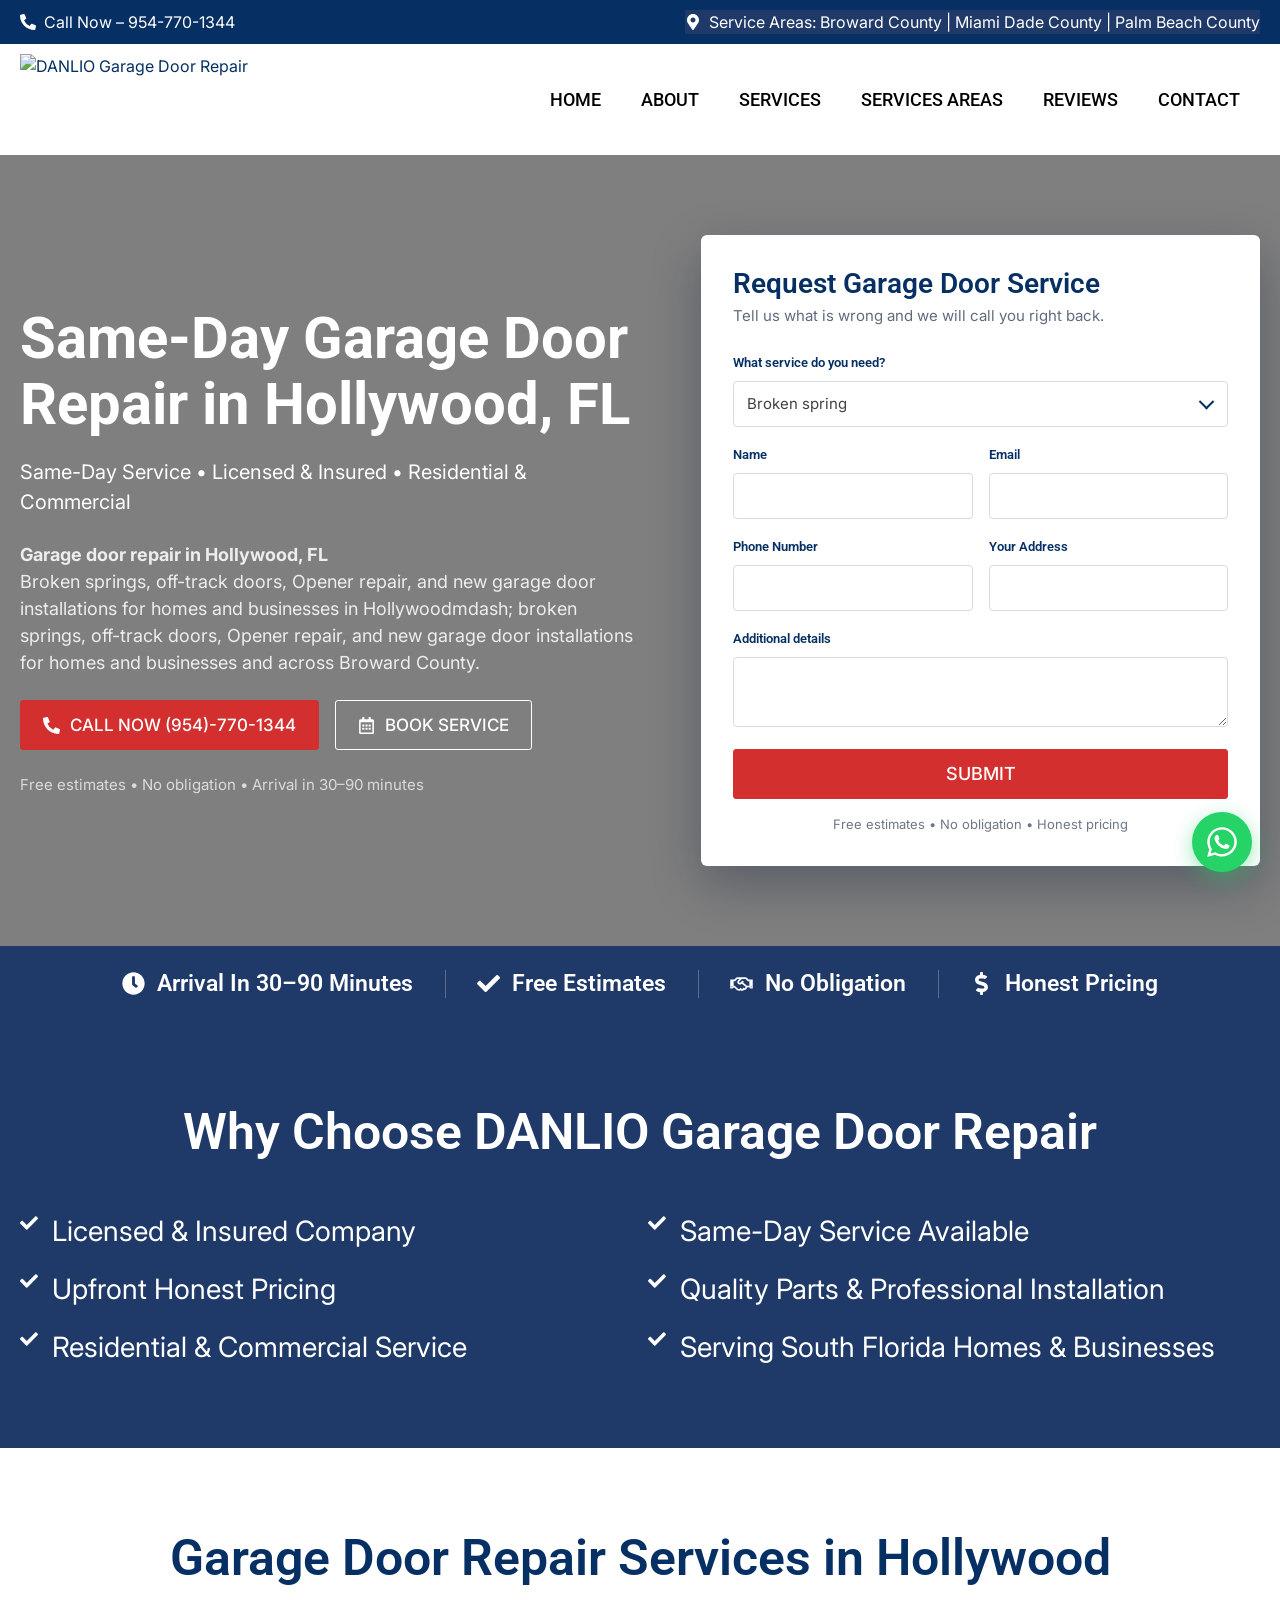
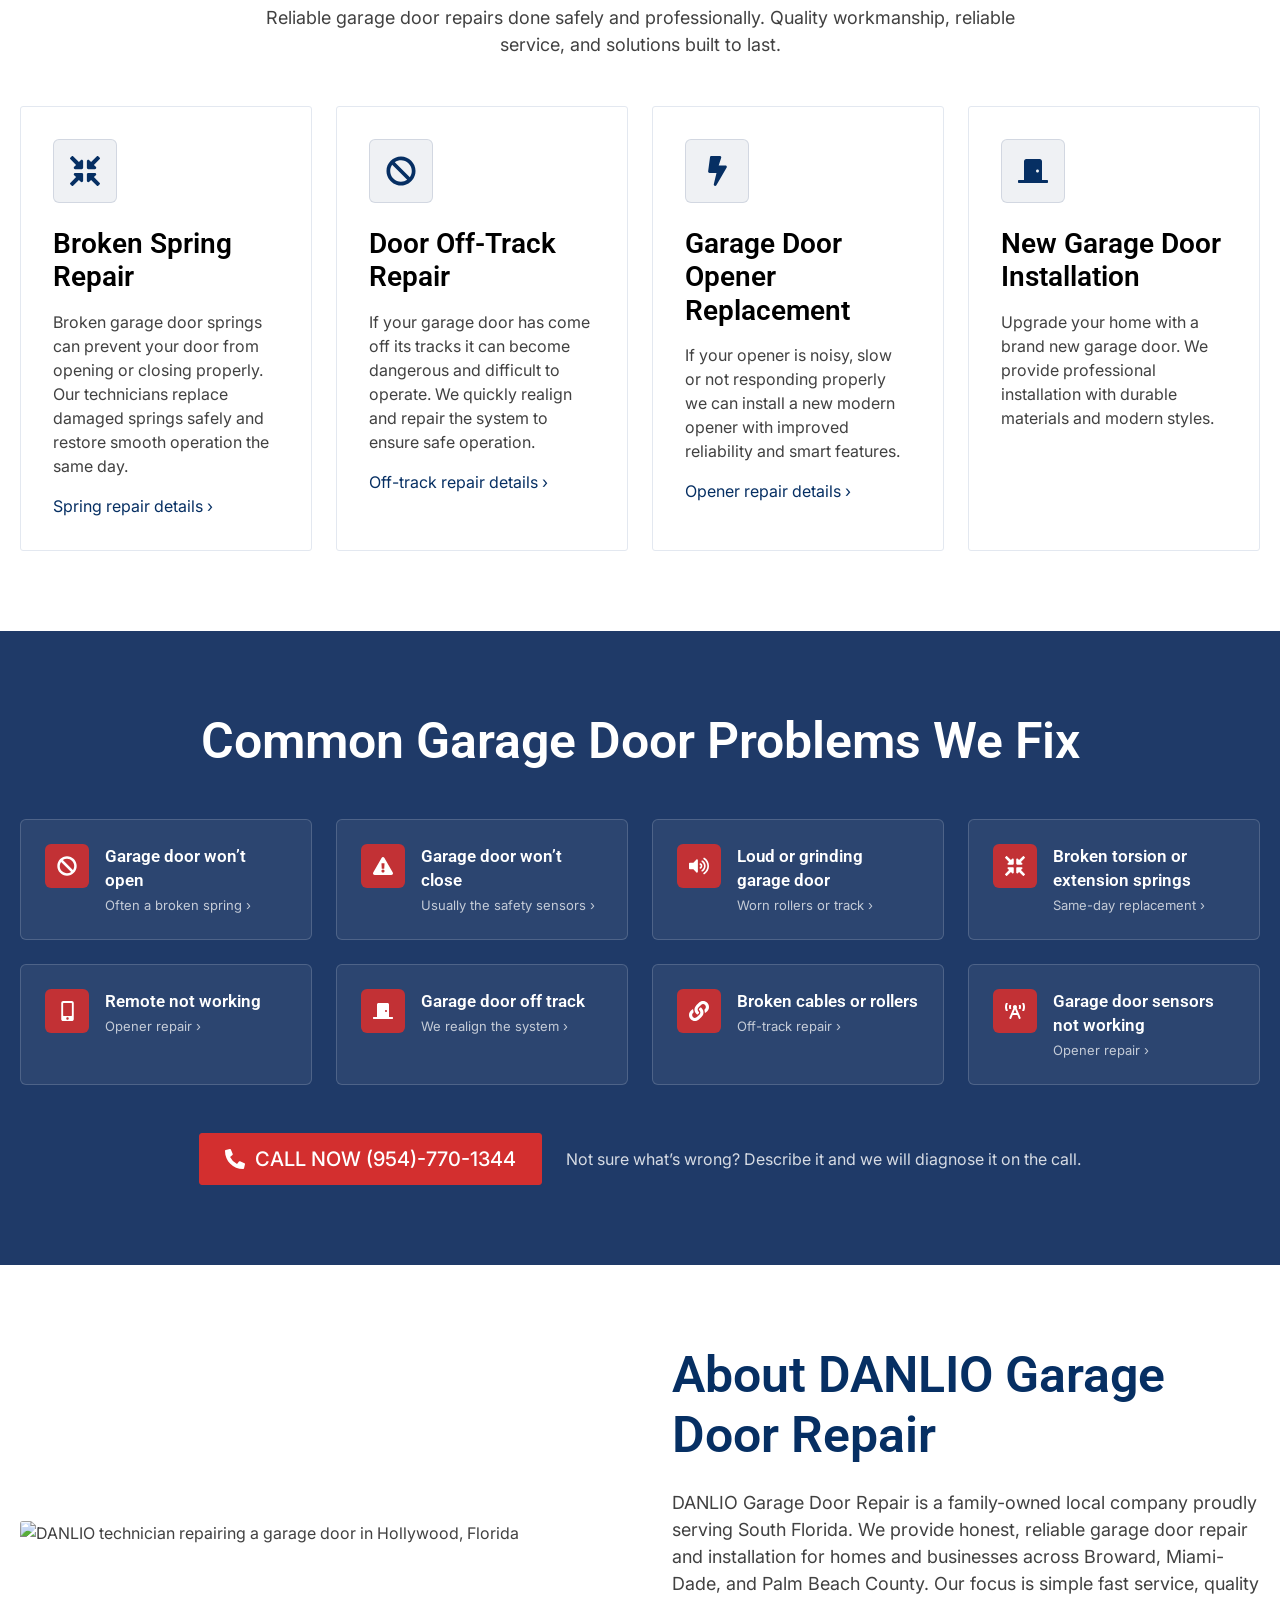
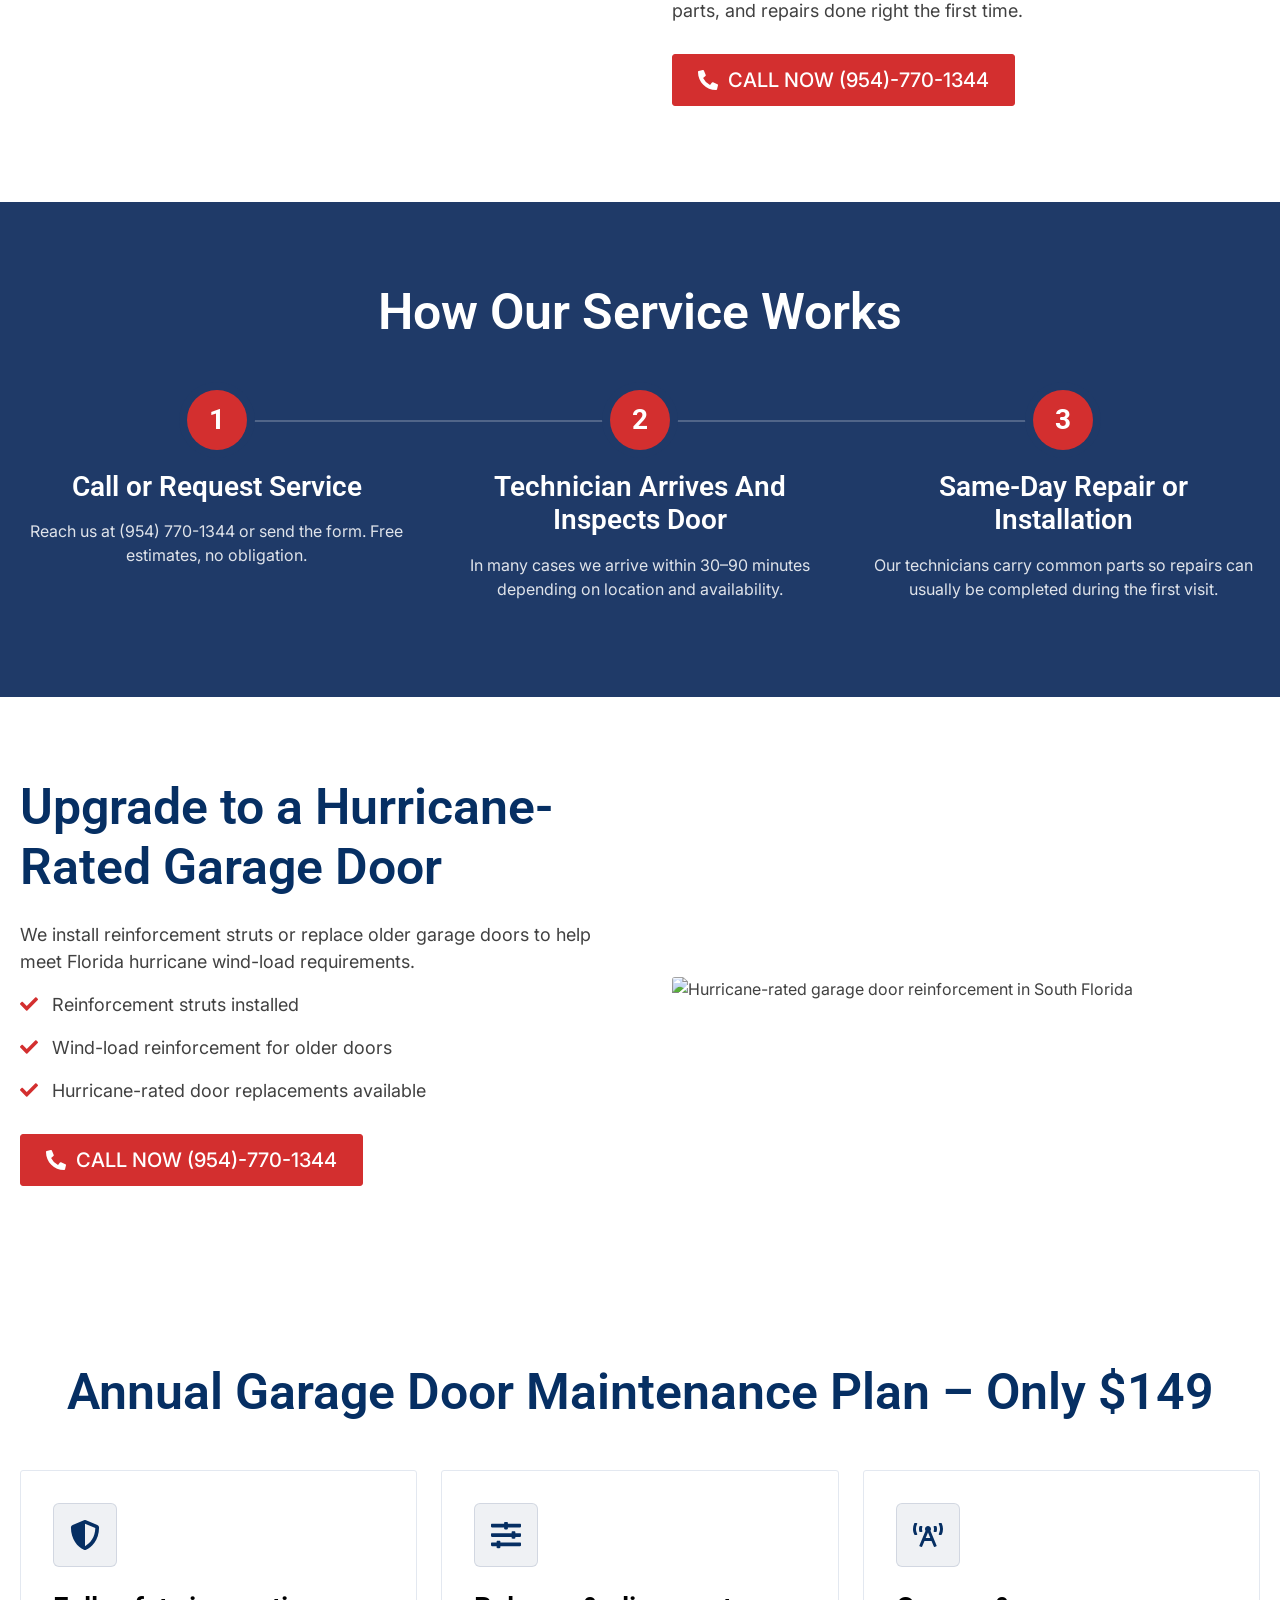
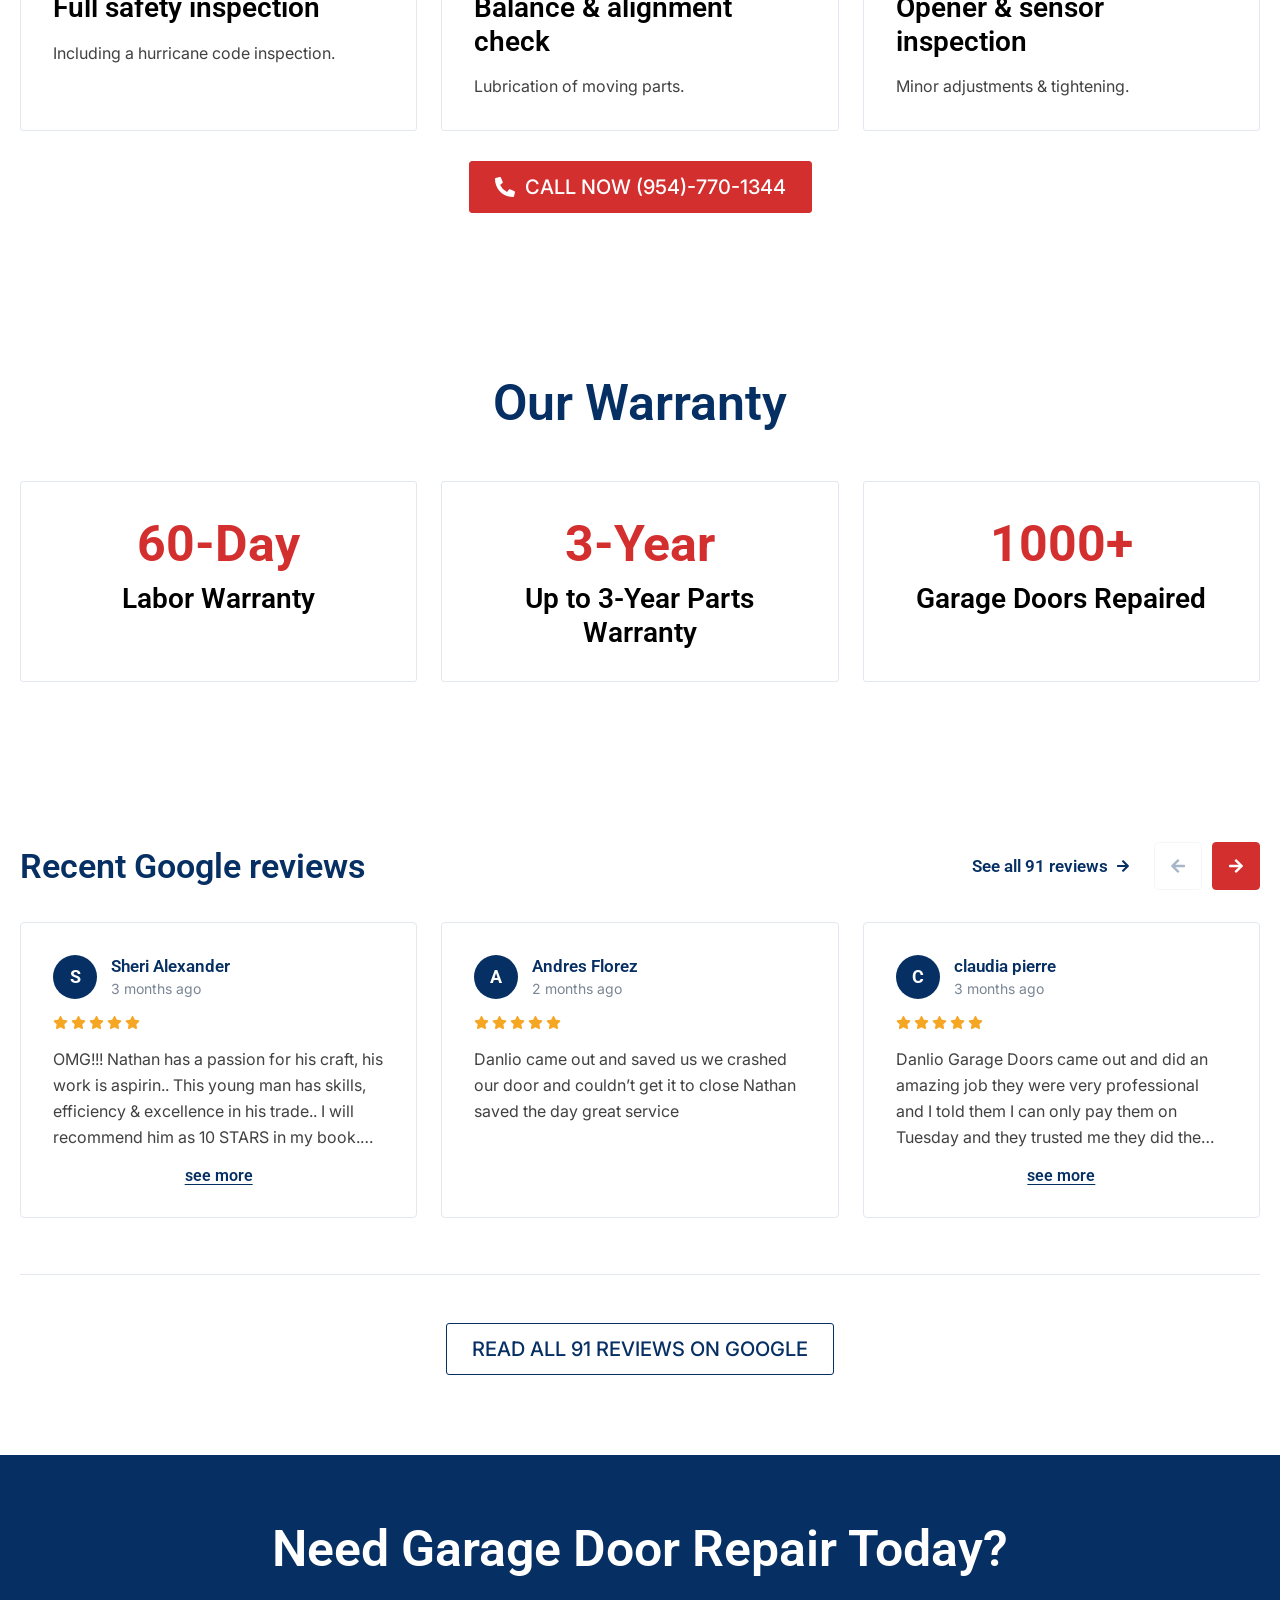
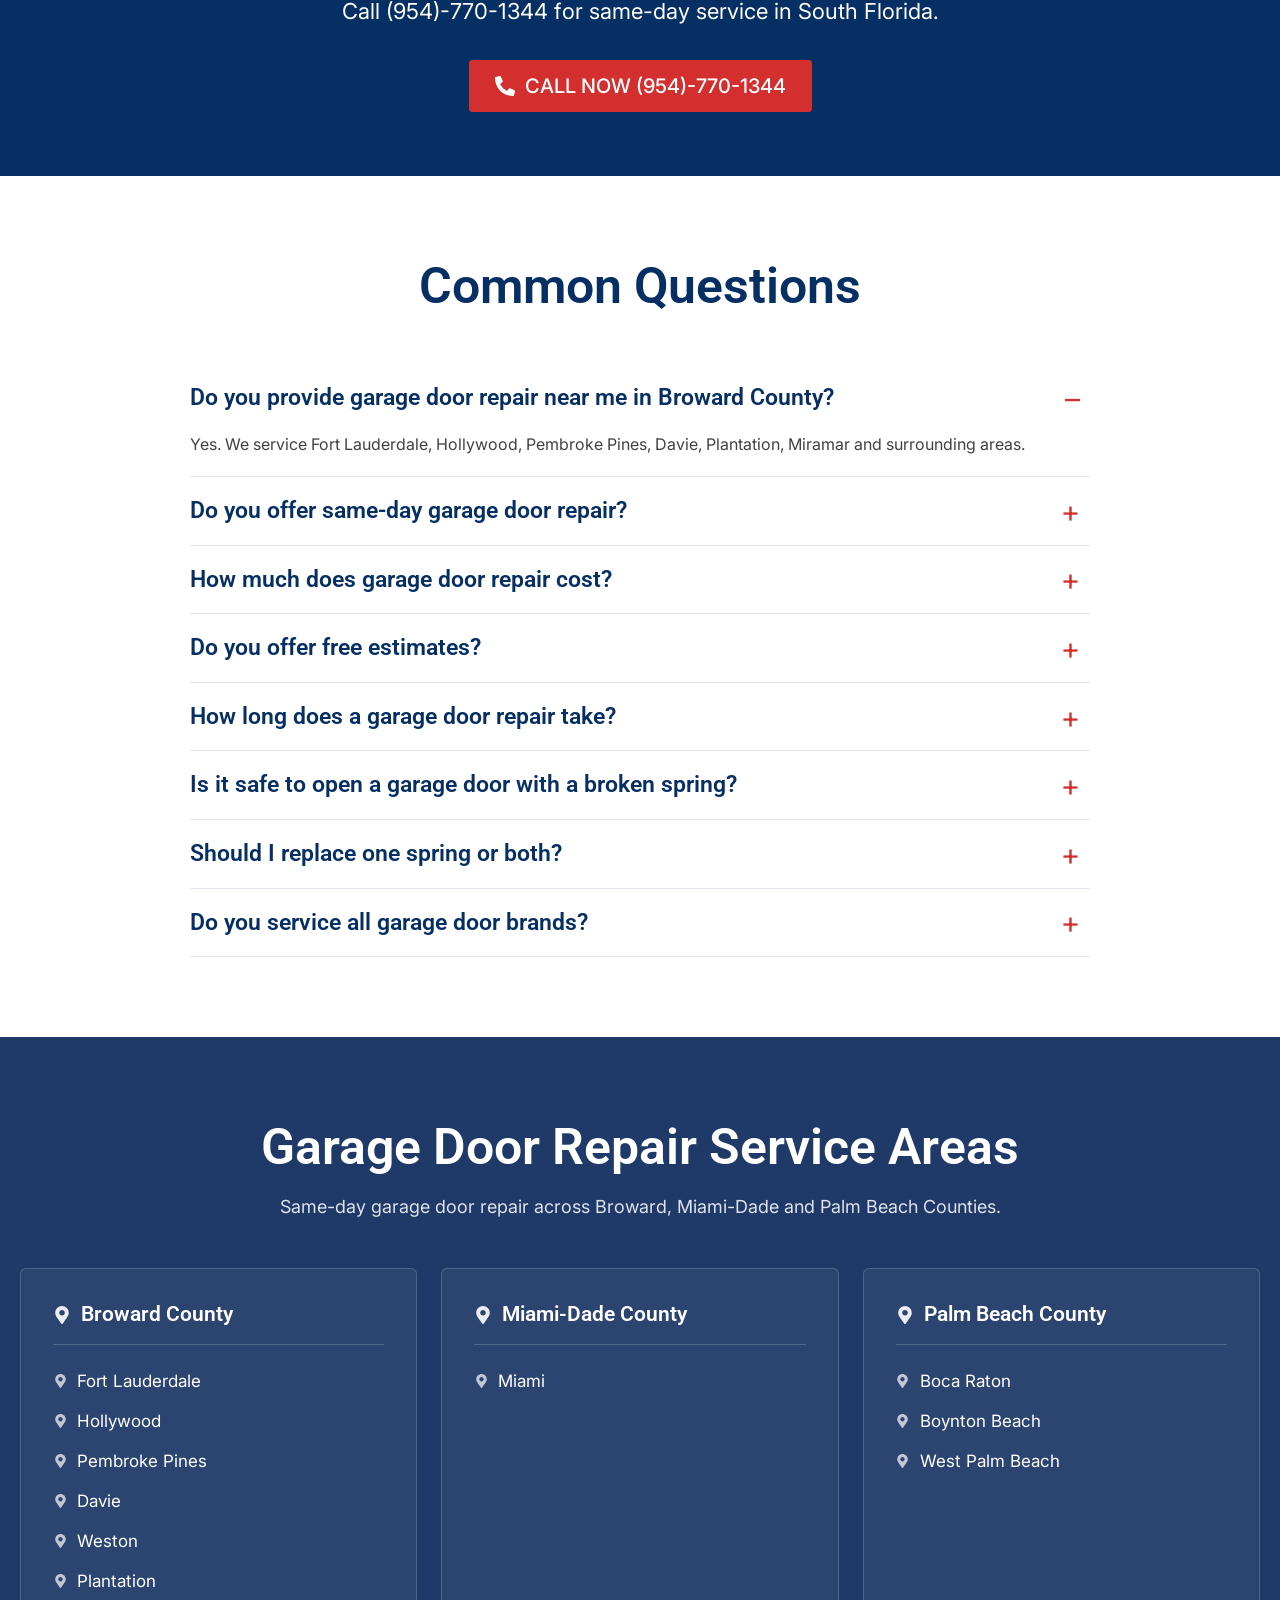
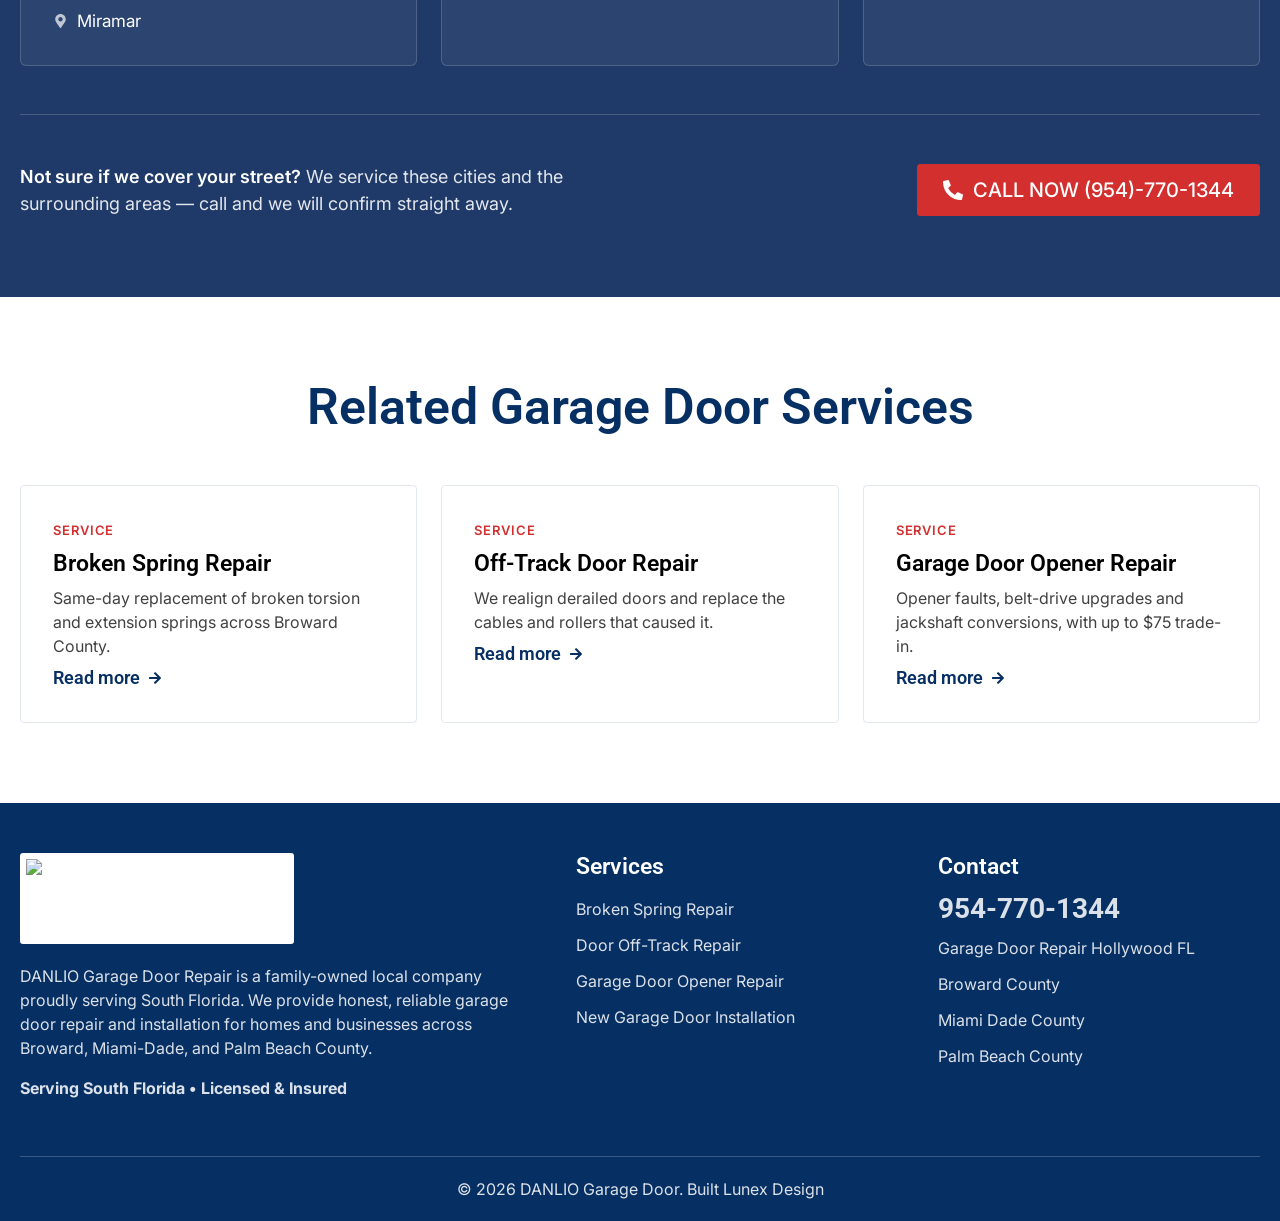
==== commit bf9146d4: "Add hero form, WhatsApp button, real Google reviews and feature sections - Move the request form out" ====
--- a/garage-door-repair-hollywood-fl.html
+++ b/garage-door-repair-hollywood-fl.html
@@ -28,6 +28,12 @@
     {
       "@type": "LocalBusiness",
       "@id": "https://danliogaragedoor.com/#business",
+      "aggregateRating": {
+        "@type": "AggregateRating",
+        "ratingValue": "5.0",
+        "reviewCount": "91",
+        "bestRating": "5"
+      },
       "name": "DANLIO Garage Door Repair",
       "telephone": "+1-954-770-1344",
       "url": "https://danliogaragedoor.com/",
@@ -215,7 +221,7 @@
 </header>
 
 <main>
-<section class="hero" style="background-image:url('https://danliogaragedoor.com/wp-content/uploads/2026/03/tgr6r6-03-14-at-2.34.58-AM.jpeg')">
+<section class="hero hero--form" style="background-image:url('https://danliogaragedoor.com/wp-content/uploads/2026/03/tgr6r6-03-14-at-2.34.58-AM.jpeg')">
   <div class="wrap">
     <div class="hero__inner">
       <h1>Same-Day Garage Door Repair in Hollywood, FL</h1>
@@ -227,177 +233,11 @@
       </div>
       <p class="ctanote">Free estimates &bull; No obligation &bull; Arrival in 30&ndash;90 minutes</p>
     </div>
-  </div>
-</section>
-
-<div class="badgebar">
-  <div class="wrap">
-    <span><i class="ic ic-clock"></i> Arrival In 30&ndash;90 Minutes</span>
-    <span><i class="ic ic-check-circle"></i> Free Estimates</span>
-    <span><i class="ic ic-handshake"></i> No Obligation</span>
-    <span><i class="ic ic-money"></i> Honest Pricing</span>
-  </div>
-</div>
-
-<section class="sec sec--navy">
-  <div class="wrap">
-    <div class="sec-head center"><h2>Why Choose DANLIO Garage Door Repair</h2></div>
-    <ul class="checks two whylist">
-      <li><i class="ic ic-check"></i><span>Licensed &amp; Insured Company</span></li>
-      <li><i class="ic ic-check"></i><span>Same-Day Service Available</span></li>
-      <li><i class="ic ic-check"></i><span>Upfront Honest Pricing</span></li>
-      <li><i class="ic ic-check"></i><span>Quality Parts &amp; Professional Installation</span></li>
-      <li><i class="ic ic-check"></i><span>Residential &amp; Commercial Service</span></li>
-      <li><i class="ic ic-check"></i><span>Serving South Florida Homes &amp; Businesses</span></li>
-    </ul>
-  </div>
-</section>
-
-<section class="sec">
-  <div class="wrap">
-    <div class="sec-head center">
-      <h2>Garage Door Repair Services in Hollywood</h2>
-      <p>Reliable garage door repairs done safely and professionally. Quality workmanship, reliable service, and solutions built to last.</p>
-    </div>
-    <div class="cards c4">
-      <div class="card">
-        <div class="ico"><i class="ic ic-tension" style="font-size:30px"></i></div>
-        <h3>Broken Spring Repair</h3>
-        <p>Broken garage door springs can prevent your door from opening or closing properly. Our technicians replace damaged springs safely and restore smooth operation the same day.</p>
-        <p style="margin-top:16px"><a href="garage-door-spring-repair-broward.html">Spring repair details &rsaquo;</a></p>
-      </div>
-      <div class="card">
-        <div class="ico"><i class="ic ic-ban" style="font-size:30px"></i></div>
-        <h3>Door Off-Track Repair</h3>
-        <p>If your garage door has come off its tracks it can become dangerous and difficult to operate. We quickly realign and repair the system to ensure safe operation.</p>
-        <p style="margin-top:16px"><a href="off-track-garage-door-repair-broward.html">Off-track repair details &rsaquo;</a></p>
-      </div>
-      <div class="card">
-        <div class="ico"><i class="ic ic-bolt" style="font-size:30px"></i></div>
-        <h3>Garage Door Opener Replacement</h3>
-        <p>If your opener is noisy, slow or not responding properly we can install a new modern opener with improved reliability and smart features.</p>
-        <p style="margin-top:16px"><a href="garage-door-opener-repair-broward.html">Opener repair details &rsaquo;</a></p>
-      </div>
-      <div class="card">
-        <div class="ico"><i class="ic ic-door" style="font-size:30px"></i></div>
-        <h3>New Garage Door Installation</h3>
-        <p>Upgrade your home with a brand new garage door. We provide professional installation with durable materials and modern styles.</p>
-      </div>
-    </div>
-  </div>
-</section>
-
-<section class="sec sec--navy">
-  <div class="wrap">
-    <div class="sec-head center"><h2>Common Garage Door Problems We Fix</h2></div>
-    <div class="pills">
-      <span><i class="ic ic-check"></i> Garage door won&rsquo;t open</span>
-      <span><i class="ic ic-check"></i> Garage door won&rsquo;t close</span>
-      <span><i class="ic ic-check"></i> Loud or grinding garage door</span>
-      <span><i class="ic ic-check"></i> Broken torsion or extension springs</span>
-      <span><i class="ic ic-check"></i> Remote not working</span>
-      <span><i class="ic ic-check"></i> Garage door off track</span>
-      <span><i class="ic ic-check"></i> Broken cables or rollers</span>
-      <span><i class="ic ic-check"></i> Garage door sensors not working</span>
-    </div>
-    <p class="center" style="margin:30px 0 0">
-      <a class="btn btn--call" href="tel:954-770-1344"><i class="ic ic-phone"></i> Call Now (954)-770-1344</a>
-    </p>
-  </div>
-</section>
-
-<section class="sec">
-  <div class="wrap split">
-    <div class="split__media"><img src="https://danliogaragedoor.com/wp-content/uploads/2026/03/IMG_1935.jpg" alt="DANLIO technician repairing a garage door in Hollywood, Florida"></div>
-    <div>
-      <h2>About DANLIO Garage Door Repair</h2>
-      <p style="font-size:18px;line-height:27px">DANLIO Garage Door Repair is a family-owned local company proudly serving South Florida. We provide honest, reliable garage door repair and installation for homes and businesses across Broward, Miami-Dade, and Palm Beach County. Our focus is simple fast service, quality parts, and repairs done right the first time.</p>
-      <p style="margin-top:30px"><a class="btn btn--call" href="tel:954-770-1344"><i class="ic ic-phone"></i> Call Now (954)-770-1344</a></p>
-    </div>
-  </div>
-</section>
-
-<section class="sec sec--navy">
-  <div class="wrap">
-    <div class="sec-head center"><h2>How Our Service Works</h2></div>
-    <div class="steps">
-      <div class="step"><div class="n">1</div><h3>Call or Request Service</h3><p>Reach us at (954) 770-1344 or send the form. Free estimates, no obligation.</p></div>
-      <div class="step"><div class="n">2</div><h3>Technician Arrives And Inspects Door</h3><p>In many cases we arrive within 30&ndash;90 minutes depending on location and availability.</p></div>
-      <div class="step"><div class="n">3</div><h3>Same-Day Repair or Installation</h3><p>Our technicians carry common parts so repairs can usually be completed during the first visit.</p></div>
-    </div>
-  </div>
-</section>
-
-<section class="sec">
-  <div class="wrap split split--flip">
-    <div class="split__media"><img src="https://danliogaragedoor.com/wp-content/uploads/2026/03/bdzquaf_l65.png" alt="Hurricane-rated garage door reinforcement in South Florida"></div>
-    <div>
-      <h2>Upgrade to a Hurricane-Rated Garage Door</h2>
-      <p style="font-size:18px;line-height:27px">We install reinforcement struts or replace older garage doors to help meet Florida hurricane wind-load requirements.</p>
-      <ul class="checks">
-        <li><i class="ic ic-check"></i><span>Reinforcement struts installed</span></li>
-        <li><i class="ic ic-check"></i><span>Wind-load reinforcement for older doors</span></li>
-        <li><i class="ic ic-check"></i><span>Hurricane-rated door replacements available</span></li>
-      </ul>
-      <p style="margin-top:30px"><a class="btn btn--call" href="tel:954-770-1344"><i class="ic ic-phone"></i> Call Now (954)-770-1344</a></p>
-    </div>
-  </div>
-</section>
-
-<section class="sec">
-  <div class="wrap">
-    <div class="sec-head center">
-      <h2>Annual Garage Door Maintenance Plan &ndash; Only $149</h2>
-    </div>
-    <div class="cards c3">
-      <div class="card"><div class="ico ico--navy"><i class="ic ic-shield" style="font-size:30px"></i></div><h3>Full safety inspection</h3><p>Including a hurricane code inspection.</p></div>
-      <div class="card"><div class="ico ico--navy"><i class="ic ic-sliders" style="font-size:30px"></i></div><h3>Balance &amp; alignment check</h3><p>Lubrication of moving parts.</p></div>
-      <div class="card"><div class="ico ico--navy"><i class="ic ic-signal" style="font-size:30px"></i></div><h3>Opener &amp; sensor inspection</h3><p>Minor adjustments &amp; tightening.</p></div>
-    </div>
-    <p class="center" style="margin:30px 0 0">
-      <a class="btn btn--call" href="tel:954-770-1344"><i class="ic ic-phone"></i> Call Now (954)-770-1344</a>
-    </p>
-  </div>
-</section>
-
-<section class="sec">
-  <div class="wrap">
-    <div class="sec-head center"><h2>Our Warranty</h2></div>
-    <div class="warr">
-      <div class="w"><div class="big">60-Day</div><h3>Labor Warranty</h3></div>
-      <div class="w"><div class="big">3-Year</div><h3>Up to 3-Year Parts Warranty</h3></div>
-      <div class="w"><div class="big">1000+</div><h3>Garage Doors Repaired</h3></div>
-    </div>
-  </div>
-</section>
-
-<section class="sec" id="reviews">
-  <div class="wrap">
-    <div class="sec-head center">
-      <h2>Customer Reviews</h2>
-      <p>Over 1000+ garage doors repaired across South Florida.</p>
-    </div>
-    <div class="cards c3">
-      <div class="rev"><i class="ic ic-quote"></i><q>Highly recommend DANLIO for garage door repair.</q><cite>&mdash; David M., Hollywood</cite></div>
-      <div class="rev"><i class="ic ic-quote"></i><q>Fast, honest and professional service. Fixed my broken spring the same day.</q><cite>&mdash; Michael R., Fort Lauderdale</cite></div>
-      <div class="rev"><i class="ic ic-quote"></i><q>Very professional technician and fair pricing.</q><cite>&mdash; Sarah L., Pembroke Pines</cite></div>
-    </div>
-  </div>
-</section>
-
-<section class="ctaband">
-  <div class="wrap">
-    <h2>Need Garage Door Repair Today?</h2>
-    <p>Call (954)-770-1344 for same-day service in South Florida.</p>
-    <a class="btn btn--call" href="tel:954-770-1344"><i class="ic ic-phone"></i> Call Now (954)-770-1344</a>
-  </div>
-</section>
-
-<section class="sec" id="form">
-  <div class="wrap">
-    <div class="sec-head center"><h2>Request Garage Door Service</h2></div>
-    <div class="formbox">
-      <form id="leadform">
+
+      <div class="heroform" id="form">
+        <h2>Request Garage Door Service</h2>
+        <p class="sub">Tell us what is wrong and we will call you right back.</p>
+<form id="leadform">
         <label for="svc">What service do you need?</label>
         <select id="svc" name="service">
           <option selected>Broken spring</option>
@@ -421,7 +261,265 @@
         <label for="dt">Additional details</label><textarea id="dt" name="details"></textarea>
         <button class="btn btn--call btn--block" type="submit">Submit</button>
       </form>
-    </div>
+        <p class="formnote">Free estimates &bull; No obligation &bull; Honest pricing</p>
+      </div>
+  </div>
+</section>
+
+<div class="badgebar">
+  <div class="wrap">
+    <span><i class="ic ic-clock"></i> Arrival In 30&ndash;90 Minutes</span>
+    <span><i class="ic ic-check-circle"></i> Free Estimates</span>
+    <span><i class="ic ic-handshake"></i> No Obligation</span>
+    <span><i class="ic ic-money"></i> Honest Pricing</span>
+  </div>
+</div>
+
+<section class="sec sec--navy">
+  <div class="wrap">
+    <div class="sec-head center"><h2>Why Choose DANLIO Garage Door Repair</h2></div>
+    <ul class="checks two whylist">
+      <li><i class="ic ic-check"></i><span>Licensed &amp; Insured Company</span></li>
+      <li><i class="ic ic-check"></i><span>Same-Day Service Available</span></li>
+      <li><i class="ic ic-check"></i><span>Upfront Honest Pricing</span></li>
+      <li><i class="ic ic-check"></i><span>Quality Parts &amp; Professional Installation</span></li>
+      <li><i class="ic ic-check"></i><span>Residential &amp; Commercial Service</span></li>
+      <li><i class="ic ic-check"></i><span>Serving South Florida Homes &amp; Businesses</span></li>
+    </ul>
+  </div>
+</section>
+
+<section class="sec">
+  <div class="wrap">
+    <div class="sec-head center">
+      <h2>Garage Door Repair Services in Hollywood</h2>
+      <p>Reliable garage door repairs done safely and professionally. Quality workmanship, reliable service, and solutions built to last.</p>
+    </div>
+    <div class="cards c4">
+      <div class="card">
+        <div class="ico"><i class="ic ic-tension" style="font-size:30px"></i></div>
+        <h3>Broken Spring Repair</h3>
+        <p>Broken garage door springs can prevent your door from opening or closing properly. Our technicians replace damaged springs safely and restore smooth operation the same day.</p>
+        <p style="margin-top:16px"><a href="garage-door-spring-repair-broward.html">Spring repair details &rsaquo;</a></p>
+      </div>
+      <div class="card">
+        <div class="ico"><i class="ic ic-ban" style="font-size:30px"></i></div>
+        <h3>Door Off-Track Repair</h3>
+        <p>If your garage door has come off its tracks it can become dangerous and difficult to operate. We quickly realign and repair the system to ensure safe operation.</p>
+        <p style="margin-top:16px"><a href="off-track-garage-door-repair-broward.html">Off-track repair details &rsaquo;</a></p>
+      </div>
+      <div class="card">
+        <div class="ico"><i class="ic ic-bolt" style="font-size:30px"></i></div>
+        <h3>Garage Door Opener Replacement</h3>
+        <p>If your opener is noisy, slow or not responding properly we can install a new modern opener with improved reliability and smart features.</p>
+        <p style="margin-top:16px"><a href="garage-door-opener-repair-broward.html">Opener repair details &rsaquo;</a></p>
+      </div>
+      <div class="card">
+        <div class="ico"><i class="ic ic-door" style="font-size:30px"></i></div>
+        <h3>New Garage Door Installation</h3>
+        <p>Upgrade your home with a brand new garage door. We provide professional installation with durable materials and modern styles.</p>
+      </div>
+    </div>
+  </div>
+</section>
+
+<section class="sec sec--navy">
+  <div class="wrap">
+    <div class="sec-head center"><h2>Common Garage Door Problems We Fix</h2></div>
+    <div class="problemgrid">
+      <a class="problem" href="garage-door-spring-repair-broward.html">
+        <span class="chip"><i class="ic ic-ban"></i></span>
+        <span><span class="lbl">Garage door won&rsquo;t open</span>
+      <span class="go">Often a broken spring &rsaquo;</span></span>
+      </a>
+      <a class="problem" href="garage-door-opener-repair-broward.html">
+        <span class="chip"><i class="ic ic-alert"></i></span>
+        <span><span class="lbl">Garage door won&rsquo;t close</span>
+      <span class="go">Usually the safety sensors &rsaquo;</span></span>
+      </a>
+      <a class="problem" href="off-track-garage-door-repair-broward.html">
+        <span class="chip"><i class="ic ic-volume"></i></span>
+        <span><span class="lbl">Loud or grinding garage door</span>
+      <span class="go">Worn rollers or track &rsaquo;</span></span>
+      </a>
+      <a class="problem" href="garage-door-spring-repair-broward.html">
+        <span class="chip"><i class="ic ic-tension"></i></span>
+        <span><span class="lbl">Broken torsion or extension springs</span>
+      <span class="go">Same-day replacement &rsaquo;</span></span>
+      </a>
+      <a class="problem" href="garage-door-opener-repair-broward.html">
+        <span class="chip"><i class="ic ic-mobile"></i></span>
+        <span><span class="lbl">Remote not working</span>
+      <span class="go">Opener repair &rsaquo;</span></span>
+      </a>
+      <a class="problem" href="off-track-garage-door-repair-broward.html">
+        <span class="chip"><i class="ic ic-door"></i></span>
+        <span><span class="lbl">Garage door off track</span>
+      <span class="go">We realign the system &rsaquo;</span></span>
+      </a>
+      <a class="problem" href="off-track-garage-door-repair-broward.html">
+        <span class="chip"><i class="ic ic-link"></i></span>
+        <span><span class="lbl">Broken cables or rollers</span>
+      <span class="go">Off-track repair &rsaquo;</span></span>
+      </a>
+      <a class="problem" href="garage-door-opener-repair-broward.html">
+        <span class="chip"><i class="ic ic-signal"></i></span>
+        <span><span class="lbl">Garage door sensors not working</span>
+      <span class="go">Opener repair &rsaquo;</span></span>
+      </a>
+    </div>
+
+    <div class="problems-foot">
+      <a class="btn btn--call" href="tel:954-770-1344"><i class="ic ic-phone"></i> Call Now (954)-770-1344</a>
+      <p class="ctanote">Not sure what&rsquo;s wrong? Describe it and we will diagnose it on the call.</p>
+    </div>
+  </div>
+</section>
+
+<section class="sec">
+  <div class="wrap split">
+    <div class="split__media"><img src="https://danliogaragedoor.com/wp-content/uploads/2026/03/IMG_1935.jpg" alt="DANLIO technician repairing a garage door in Hollywood, Florida"></div>
+    <div>
+      <h2>About DANLIO Garage Door Repair</h2>
+      <p style="font-size:18px;line-height:27px">DANLIO Garage Door Repair is a family-owned local company proudly serving South Florida. We provide honest, reliable garage door repair and installation for homes and businesses across Broward, Miami-Dade, and Palm Beach County. Our focus is simple fast service, quality parts, and repairs done right the first time.</p>
+      <p style="margin-top:30px"><a class="btn btn--call" href="tel:954-770-1344"><i class="ic ic-phone"></i> Call Now (954)-770-1344</a></p>
+    </div>
+  </div>
+</section>
+
+<section class="sec sec--navy">
+  <div class="wrap">
+    <div class="sec-head center"><h2>How Our Service Works</h2></div>
+    <div class="steps">
+      <div class="step"><div class="n">1</div><h3>Call or Request Service</h3><p>Reach us at (954) 770-1344 or send the form. Free estimates, no obligation.</p></div>
+      <div class="step"><div class="n">2</div><h3>Technician Arrives And Inspects Door</h3><p>In many cases we arrive within 30&ndash;90 minutes depending on location and availability.</p></div>
+      <div class="step"><div class="n">3</div><h3>Same-Day Repair or Installation</h3><p>Our technicians carry common parts so repairs can usually be completed during the first visit.</p></div>
+    </div>
+  </div>
+</section>
+
+<section class="sec">
+  <div class="wrap split split--flip">
+    <div class="split__media"><img src="https://danliogaragedoor.com/wp-content/uploads/2026/03/bdzquaf_l65.png" alt="Hurricane-rated garage door reinforcement in South Florida"></div>
+    <div>
+      <h2>Upgrade to a Hurricane-Rated Garage Door</h2>
+      <p style="font-size:18px;line-height:27px">We install reinforcement struts or replace older garage doors to help meet Florida hurricane wind-load requirements.</p>
+      <ul class="checks">
+        <li><i class="ic ic-check"></i><span>Reinforcement struts installed</span></li>
+        <li><i class="ic ic-check"></i><span>Wind-load reinforcement for older doors</span></li>
+        <li><i class="ic ic-check"></i><span>Hurricane-rated door replacements available</span></li>
+      </ul>
+      <p style="margin-top:30px"><a class="btn btn--call" href="tel:954-770-1344"><i class="ic ic-phone"></i> Call Now (954)-770-1344</a></p>
+    </div>
+  </div>
+</section>
+
+<section class="sec">
+  <div class="wrap">
+    <div class="sec-head center">
+      <h2>Annual Garage Door Maintenance Plan &ndash; Only $149</h2>
+    </div>
+    <div class="cards c3">
+      <div class="card"><div class="ico ico--navy"><i class="ic ic-shield" style="font-size:30px"></i></div><h3>Full safety inspection</h3><p>Including a hurricane code inspection.</p></div>
+      <div class="card"><div class="ico ico--navy"><i class="ic ic-sliders" style="font-size:30px"></i></div><h3>Balance &amp; alignment check</h3><p>Lubrication of moving parts.</p></div>
+      <div class="card"><div class="ico ico--navy"><i class="ic ic-signal" style="font-size:30px"></i></div><h3>Opener &amp; sensor inspection</h3><p>Minor adjustments &amp; tightening.</p></div>
+    </div>
+    <p class="center" style="margin:30px 0 0">
+      <a class="btn btn--call" href="tel:954-770-1344"><i class="ic ic-phone"></i> Call Now (954)-770-1344</a>
+    </p>
+  </div>
+</section>
+
+<section class="sec">
+  <div class="wrap">
+    <div class="sec-head center"><h2>Our Warranty</h2></div>
+    <div class="warr">
+      <div class="w"><div class="big">60-Day</div><h3>Labor Warranty</h3></div>
+      <div class="w"><div class="big">3-Year</div><h3>Up to 3-Year Parts Warranty</h3></div>
+      <div class="w"><div class="big">1000+</div><h3>Garage Doors Repaired</h3></div>
+    </div>
+  </div>
+</section>
+
+<section class="sec sec--reviews" id="reviews" aria-labelledby="reviews-h">
+  <div class="wrap">
+    <div class="sec-head center">
+      <h2 id="reviews-h">What Our Customers Say</h2>
+      <p>Real reviews from our Google Business Profile.</p>
+    </div>
+
+    <div class="revbar">
+      <h2 id="reviews-h">Recent Google reviews</h2>
+      <div class="right">
+        <a class="seeall" href="https://www.google.com/maps/place/Danlio+Garage+Door+Repair/@26.4638465,-80.4301795,9z/data=!4m8!3m7!1s0x5fce7b5ca317f9d:0x730ecae558aba701!8m2!3d26.4638465!4d-80.4301795!9m1!1b1!16s%2Fg%2F11z8msxhz9" target="_blank" rel="noopener">See all 91 reviews <i class="ic ic-arrow-right"></i></a>
+        <div class="revnav">
+          <button type="button" class="prev" aria-label="Previous reviews"><i class="ic ic-arrow-right"></i></button>
+          <button type="button" class="next" aria-label="Next reviews"><i class="ic ic-arrow-right"></i></button>
+        </div>
+      </div>
+    </div>
+
+    <div class="revcar">
+      <div class="revtrack">
+        <article class="reviewcard">
+          <div class="who">
+            <div class="avatar" aria-hidden="true">S</div>
+            <div>
+              <div class="nm">Sheri Alexander</div><span class="when">3 months ago</span></div>
+          </div>
+          <div class="stars" aria-label="5 out of 5 stars"><i class="ic ic-star"></i><i class="ic ic-star"></i><i class="ic ic-star"></i><i class="ic ic-star"></i><i class="ic ic-star"></i></div>
+          <p>OMG!!! Nathan has a passion for his craft, his work is aspirin.. This young man has skills, efficiency &amp; excellence in his trade.. I will recommend him as 10 STARS in my book. Thank you Nathan for your patience, in answering all my questions &amp; leaving me speechless. Great amazing job with my modernized garage door opener</p>
+        </article>
+        <article class="reviewcard">
+          <div class="who">
+            <div class="avatar" aria-hidden="true">A</div>
+            <div>
+              <div class="nm">Andres Florez</div><span class="when">2 months ago</span></div>
+          </div>
+          <div class="stars" aria-label="5 out of 5 stars"><i class="ic ic-star"></i><i class="ic ic-star"></i><i class="ic ic-star"></i><i class="ic ic-star"></i><i class="ic ic-star"></i></div>
+          <p>Danlio came out and saved us we crashed our door and couldn&rsquo;t get it to close Nathan saved the day great service</p>
+        </article>
+        <article class="reviewcard">
+          <div class="who">
+            <div class="avatar" aria-hidden="true">C</div>
+            <div>
+              <div class="nm">claudia pierre</div><span class="when">3 months ago</span></div>
+          </div>
+          <div class="stars" aria-label="5 out of 5 stars"><i class="ic ic-star"></i><i class="ic ic-star"></i><i class="ic ic-star"></i><i class="ic ic-star"></i><i class="ic ic-star"></i></div>
+          <p>Danlio Garage Doors came out and did an amazing job they were very professional and I told them I can only pay them on Tuesday and they trusted me they did the job Sunday from start to finish I&rsquo;m very happy and satisfied with the job</p>
+        </article>
+        <article class="reviewcard">
+          <div class="who">
+            <div class="avatar" aria-hidden="true">D</div>
+            <div>
+              <div class="nm">daniel margolis</div><span class="when">4 months ago</span></div>
+          </div>
+          <div class="stars" aria-label="5 out of 5 stars"><i class="ic ic-star"></i><i class="ic ic-star"></i><i class="ic ic-star"></i><i class="ic ic-star"></i><i class="ic ic-star"></i></div>
+          <p>Then Leo came out to my home. He did a wonderful job. He made me feel comfortable with all the things that he did and the service was beyond professional. I am so happy he came to my home.</p>
+        </article>
+        <article class="reviewcard">
+          <div class="who">
+            <div class="avatar" aria-hidden="true">F</div>
+            <div>
+              <div class="nm">Fred McFawn</div><span class="when">3 months ago</span></div>
+          </div>
+          <div class="stars" aria-label="5 out of 5 stars"><i class="ic ic-star"></i><i class="ic ic-star"></i><i class="ic ic-star"></i><i class="ic ic-star"></i><i class="ic ic-star"></i></div>
+          <p>Nathan did a great job. He&rsquo;s a hardworker too so feel free to have him do your work</p>
+        </article>
+      </div>
+    </div>
+
+    <div class="reviews-cta">
+      <a class="btn btn--outline" href="https://www.google.com/maps/place/Danlio+Garage+Door+Repair/@26.4638465,-80.4301795,9z/data=!4m8!3m7!1s0x5fce7b5ca317f9d:0x730ecae558aba701!8m2!3d26.4638465!4d-80.4301795!9m1!1b1!16s%2Fg%2F11z8msxhz9" target="_blank" rel="noopener">Read all 91 reviews on Google</a>
+    </div>
+  </div>
+</section>
+
+<section class="ctaband">
+  <div class="wrap">
+    <h2>Need Garage Door Repair Today?</h2>
+    <p>Call (954)-770-1344 for same-day service in South Florida.</p>
+    <a class="btn btn--call" href="tel:954-770-1344"><i class="ic ic-phone"></i> Call Now (954)-770-1344</a>
   </div>
 </section>
 
@@ -441,20 +539,45 @@
   </div>
 </section>
 
-<section class="sec sec--navy">
-  <div class="wrap">
-    <div class="sec-head center"><h2>Garage Door Repair Service Areas</h2></div>
-    <div class="areas-grid">
-      <span><i class="ic ic-pin"></i> Fort Lauderdale</span>
-      <span><i class="ic ic-pin"></i> Hollywood</span>
-      <span><i class="ic ic-pin"></i> Pembroke Pines</span>
-      <span><i class="ic ic-pin"></i> Davie</span>
-      <span><i class="ic ic-pin"></i> Weston</span>
-      <span><i class="ic ic-pin"></i> Plantation</span>
-      <span><i class="ic ic-pin"></i> Miami</span>
-      <span><i class="ic ic-pin"></i> Boca Raton</span>
-      <span><i class="ic ic-pin"></i> Boynton Beach</span>
-      <span><i class="ic ic-pin"></i> West Palm Beach</span>
+<section class="sec areas" aria-labelledby="areas-h">
+  <div class="wrap">
+    <div class="sec-head center">
+      <h2 id="areas-h">Garage Door Repair Service Areas</h2>
+      <p>Same-day garage door repair across Broward, Miami-Dade and Palm Beach Counties.</p>
+    </div>
+
+    <div class="countygrid">
+      <div class="county">
+        <h3><i class="ic ic-pin"></i>Broward County</h3>
+        <ul>
+          <li><i class="ic ic-pin"></i>Fort Lauderdale</li>
+          <li><i class="ic ic-pin"></i>Hollywood</li>
+          <li><i class="ic ic-pin"></i>Pembroke Pines</li>
+          <li><i class="ic ic-pin"></i>Davie</li>
+          <li><i class="ic ic-pin"></i>Weston</li>
+          <li><i class="ic ic-pin"></i>Plantation</li>
+          <li><i class="ic ic-pin"></i>Miramar</li>
+        </ul>
+      </div>
+      <div class="county">
+        <h3><i class="ic ic-pin"></i>Miami-Dade County</h3>
+        <ul>
+          <li><i class="ic ic-pin"></i>Miami</li>
+        </ul>
+      </div>
+      <div class="county">
+        <h3><i class="ic ic-pin"></i>Palm Beach County</h3>
+        <ul>
+          <li><i class="ic ic-pin"></i>Boca Raton</li>
+          <li><i class="ic ic-pin"></i>Boynton Beach</li>
+          <li><i class="ic ic-pin"></i>West Palm Beach</li>
+        </ul>
+      </div>
+    </div>
+
+    <div class="areas-foot">
+      <p><strong>Not sure if we cover your street?</strong> We service these cities and the surrounding areas &mdash; call and we will confirm straight away.</p>
+      <a class="btn btn--call" href="tel:954-770-1344"><i class="ic ic-phone"></i> Call Now (954)-770-1344</a>
     </div>
   </div>
 </section>
@@ -519,6 +642,12 @@
   </div>
 </footer>
 
+
+<a class="wa-float" href="https://wa.me/19547701344?text=Hi%20DANLIO%2C%20I%20need%20help%20with%20my%20garage%20door." target="_blank" rel="noopener"
+   aria-label="Chat with DANLIO on WhatsApp" data-label="Chat on WhatsApp">
+  <i class="ic ic-whatsapp"></i>
+</a>
+
 <div class="mobilebar">
   <a class="btn btn--call" href="tel:954-770-1344"><i class="ic ic-phone"></i> Call Now</a>
   <a class="btn btn--navy" href="#form">Book Service</a>
--- a/assets/danlio.css
+++ b/assets/danlio.css
@@ -346,12 +346,6 @@
 .sec-head h2{margin-bottom:var(--s3)}
 .sec-head p{margin-bottom:0;max-width:760px}
 .sec-head.center p{margin-left:auto;margin-right:auto}
-.sec-head h2::after{
-  content:"";display:block;width:56px;height:4px;border-radius:2px;
-  background:var(--red);margin-top:var(--s4);
-}
-.sec-head.center h2::after{margin-left:auto;margin-right:auto}
-.sec--navy .sec-head h2::after{background:#fff}
 
 /* ---- cards: tighter grid, equal heights, real hover ---- */
 .cards{gap:var(--s4)}
@@ -385,7 +379,7 @@
 /* ---- badge bar: centred with dividers instead of space-between ---- */
 .badgebar{padding:var(--s4) 0}
 .badgebar .wrap{justify-content:center;gap:0}
-.badgebar span{padding:0 var(--s7);position:relative}
+.badgebar span{padding:0 var(--s5);position:relative;white-space:nowrap}
 .badgebar span + span::before{
   content:"";position:absolute;left:0;top:50%;transform:translateY(-50%);
   width:1px;height:28px;background:rgba(255,255,255,.26);
@@ -464,7 +458,6 @@
 /* ---- CTA band ---- */
 .ctaband{padding:var(--s7) 0}
 .ctaband h2{margin-bottom:var(--s3)}
-.ctaband h2::after{display:none}
 .ctaband p{margin-bottom:var(--s5)}
 
 /* ---- related services block ---- */
@@ -497,3 +490,383 @@
 /* hero CTA micro-copy must not inherit the 18px hero paragraph size */
 .hero .ctanote{font-size:15px;line-height:22px;color:rgba(255,255,255,.72);margin-top:var(--s4)}
 .badgebar + .sec .ctanote{font-size:15px}
+
+/* ---- hero padding -----------------------------------------------------
+   The live site uses 80px top / 150px bottom, but its hero carries less
+   content so the extra bottom padding never reads as empty space. On these
+   pages it left a dead band of photo under the CTA, so the hero is balanced
+   to the section rhythm instead. */
+.hero{padding-top:var(--s8);padding-bottom:var(--s8)}
+.hero .ctanote{margin-top:var(--s4);margin-bottom:0}
+.hero__btns{margin-top:var(--s5)}
+.hero__subhead{margin-bottom:var(--s4)}
+.hero p{margin-bottom:0}
+
+
+/* ==========================================================================
+   HERO WITH LEAD FORM
+   The request form moves out of the page footer and into the hero, filling
+   the empty right-hand side of the photo and capturing the lead above the
+   fold instead of 10 sections down.
+   ========================================================================== */
+.hero--form .wrap{
+  display:grid;grid-template-columns:1.05fr .95fr;gap:var(--s7);align-items:center;
+}
+.hero--form .hero__inner{max-width:none}
+.hero--form h1{font-size:58px;line-height:66px}
+.hero--form .hero__subhead{font-size:20px;line-height:30px}
+.hero--form .hero__btns{margin-top:var(--s4)}
+.hero--form .btn{font-size:17px;padding:14px 22px}
+
+.heroform{
+  background:#fff;border-radius:6px;padding:var(--s5);
+  box-shadow:0 18px 50px rgba(6,23,51,.32);
+}
+.heroform h2{
+  font-size:28px;line-height:34px;margin-bottom:var(--s1);color:var(--navy-deep);
+}
+.heroform .sub{font-size:15px;line-height:22px;color:#606b7d;margin-bottom:var(--s4)}
+.heroform label{
+  display:block;font-family:var(--h);font-size:13px;font-weight:600;
+  color:var(--navy-deep);margin-bottom:6px;
+}
+.heroform input,.heroform select,.heroform textarea{
+  width:100%;padding:11px 13px;border:1px solid #D4DBE6;border-radius:4px;
+  font-family:var(--b);font-size:15px;line-height:22px;color:var(--ink);
+  background:#fff;margin-bottom:var(--s3);
+}
+.heroform input:focus,.heroform select:focus,.heroform textarea:focus{
+  outline:none;border-color:var(--navy);box-shadow:0 0 0 3px rgba(31,58,104,.12);
+}
+.heroform textarea{min-height:70px;resize:vertical}
+.heroform .grid2{gap:0 var(--s3)}
+.heroform .btn{width:100%;font-size:18px;padding:14px 20px}
+.heroform .formnote{
+  font-size:13px;line-height:19px;color:#6d7787;text-align:center;margin:var(--s3) 0 0;
+}
+
+/* ==========================================================================
+   WHATSAPP FLOATING BUTTON
+   ========================================================================== */
+.wa-float{
+  position:fixed;right:28px;bottom:28px;z-index:95;
+  width:60px;height:60px;border-radius:50%;
+  background:#25D366;display:flex;align-items:center;justify-content:center;
+  box-shadow:0 6px 20px rgba(37,211,102,.45);
+  transition:transform .18s ease,box-shadow .18s ease;
+}
+.wa-float:hover{transform:scale(1.07);box-shadow:0 10px 28px rgba(37,211,102,.6)}
+.wa-float .ic{font-size:34px;background-color:#fff}
+.wa-float::after{
+  content:attr(data-label);
+  position:absolute;right:72px;top:50%;transform:translateY(-50%);
+  white-space:nowrap;background:var(--navy-deep);color:#fff;
+  font-family:var(--b);font-size:14px;font-weight:500;
+  padding:8px 14px;border-radius:4px;opacity:0;pointer-events:none;
+  transition:opacity .18s ease;
+}
+.wa-float:hover::after{opacity:1}
+
+/* ==========================================================================
+   BRANDS WE SERVICE — feature section
+   ========================================================================== */
+.brands{background:var(--navy-deep);color:#fff}
+.brands h2,.brands h3{color:#fff}
+.brands .sec-head p{color:rgba(255,255,255,.86)}
+.brandgrid{display:grid;grid-template-columns:repeat(4,1fr);gap:var(--s4)}
+.brandgrid .b{
+  background:#fff;border-radius:6px;padding:var(--s5) var(--s4);
+  text-align:center;transition:transform .18s ease,box-shadow .18s ease;
+}
+.brandgrid .b:hover{transform:translateY(-4px);box-shadow:0 14px 36px rgba(0,0,0,.28)}
+.brandgrid .name{
+  font-family:var(--h);font-size:26px;font-weight:700;line-height:32px;
+  color:var(--navy-deep);letter-spacing:-.01em;
+}
+.brandgrid .meta{
+  font-family:var(--b);font-size:14px;line-height:20px;color:#6d7787;margin-top:6px;
+}
+.brandtrust{
+  display:grid;grid-template-columns:repeat(3,1fr);gap:var(--s4);
+  margin-top:var(--s6);padding-top:var(--s6);
+  border-top:1px solid rgba(255,255,255,.18);
+}
+.brandtrust > div{display:flex;gap:var(--s3);align-items:flex-start}
+.brandtrust > div > div{display:block;min-width:0}
+.brandtrust .ic{font-size:26px;color:#fff;flex:none;margin-top:2px}
+.brandtrust h3{font-size:19px;line-height:25px;font-weight:600;margin:0 0 6px}
+.brandtrust p{font-size:16px;line-height:24px;color:rgba(255,255,255,.86);margin:0}
+
+
+/* ==========================================================================
+   CUSTOM SELECT
+   A native <select> renders its option list with the operating system's own
+   styling, which cannot be themed. The markup keeps a real <select> for
+   accessibility and form submission; JS mirrors it into this styled list.
+   ========================================================================== */
+.selectwrap{position:relative;margin-bottom:var(--s3)}
+.selectwrap select{position:absolute;opacity:0;pointer-events:none;height:0;margin:0}
+.sel-btn{
+  width:100%;display:flex;align-items:center;justify-content:space-between;gap:12px;
+  padding:11px 13px;border:1px solid #D4DBE6;border-radius:4px;background:#fff;
+  font-family:var(--b);font-size:15px;line-height:22px;color:var(--ink);
+  text-align:left;cursor:pointer;
+}
+.sel-btn:hover{border-color:var(--navy)}
+.sel-btn::after{
+  content:"";width:9px;height:9px;flex:none;margin-right:2px;
+  border-right:2px solid var(--navy-deep);border-bottom:2px solid var(--navy-deep);
+  transform:rotate(45deg) translate(-2px,-2px);transition:transform .18s ease;
+}
+.selectwrap.open .sel-btn{border-color:var(--navy);box-shadow:0 0 0 3px rgba(31,58,104,.12)}
+.selectwrap.open .sel-btn::after{transform:rotate(-135deg) translate(-3px,-3px)}
+.sel-list{
+  position:absolute;top:calc(100% + 6px);left:0;right:0;z-index:40;
+  background:#fff;border:1px solid #D4DBE6;border-radius:4px;
+  box-shadow:0 14px 36px rgba(16,34,66,.18);
+  padding:6px;margin:0;list-style:none;max-height:286px;overflow:auto;display:none;
+}
+.selectwrap.open .sel-list{display:block}
+.sel-list li{
+  padding:10px 12px;border-radius:3px;cursor:pointer;
+  font-family:var(--b);font-size:15px;line-height:22px;color:var(--ink);
+}
+.sel-list li:hover{background:rgba(31,58,104,.07);color:var(--navy-deep)}
+.sel-list li[aria-selected="true"]{
+  background:var(--navy-deep);color:#fff;font-weight:500;
+}
+.sel-list::-webkit-scrollbar{width:10px}
+.sel-list::-webkit-scrollbar-thumb{background:#c9d2e0;border-radius:6px;border:3px solid #fff}
+
+
+/* ==========================================================================
+   GOOGLE REVIEWS
+   Rating summary + verbatim reviews from the Google Business Profile.
+   ========================================================================== */
+.ratingcard{
+  display:flex;align-items:center;gap:var(--s4);
+  border:1px solid var(--line);border-radius:6px;padding:var(--s4) var(--s5);
+  background:#fff;box-shadow:0 2px 10px rgba(16,34,66,.06);
+}
+.ratingcard .score{
+  font-family:var(--h);font-size:56px;font-weight:700;line-height:1;color:var(--navy-deep);
+}
+.ratingcard .meta{display:flex;flex-direction:column;gap:4px}
+.stars{display:flex;gap:3px}
+.stars .ic{font-size:18px;background-color:#F5A623}
+.ratingcard .count{font-size:15px;line-height:22px;color:#6d7787}
+.ratingcard .src{
+  font-family:var(--h);font-weight:600;font-size:15px;color:var(--navy-deep);
+}
+
+.reviewcard{
+  border:1px solid var(--line);border-radius:6px;padding:var(--s5);background:#fff;
+  transition:border-color .18s ease,box-shadow .18s ease,transform .18s ease;
+}
+.reviewcard:hover{border-color:var(--navy);box-shadow:0 10px 30px rgba(16,34,66,.10);transform:translateY(-3px)}
+.reviewcard .who{display:flex;align-items:center;gap:var(--s3);margin-bottom:var(--s3)}
+.reviewcard .avatar{
+  width:46px;height:46px;border-radius:50%;flex:none;
+  display:flex;align-items:center;justify-content:center;
+  background:var(--navy-deep);color:#fff;
+  font-family:var(--h);font-weight:700;font-size:20px;
+}
+.reviewcard .nm{font-family:var(--h);font-weight:600;font-size:18px;line-height:22px;color:var(--navy-deep)}
+.reviewcard .sub{font-size:13px;line-height:19px;color:#6d7787;margin-top:2px}
+.reviewcard .rowtop{display:flex;align-items:center;gap:var(--s3);margin-bottom:var(--s3)}
+.reviewcard .when{font-size:13px;color:#6d7787}
+.reviewcard p{font-size:16px;line-height:25px;color:var(--ink);margin:0}
+.reviews-cta{text-align:center;margin-top:var(--s6)}
+
+/* brands: tighten hierarchy — icon, then heading over body text */
+.brandtrust{gap:var(--s6)}
+.brandtrust .ic{font-size:24px;opacity:.9}
+.brands .ctanote{color:rgba(255,255,255,.88);font-size:16px;line-height:24px}
+.brands .ctanote a{color:#fff;text-decoration:underline;font-weight:600}
+.brandgrid .name{font-size:24px;line-height:30px}
+
+
+/* ==========================================================================
+   SERVICE AREAS — feature section
+   Cities grouped by the three counties the business actually serves.
+   ========================================================================== */
+.areas{background:var(--navy);color:#fff}
+.areas h2,.areas h3{color:#fff}
+.areas .sec-head p{color:rgba(255,255,255,.86)}
+.countygrid{display:grid;grid-template-columns:repeat(3,1fr);gap:var(--s4)}
+.county{
+  background:rgba(255,255,255,.06);border:1px solid rgba(255,255,255,.16);
+  border-radius:6px;padding:var(--s5);
+}
+.county h3{
+  font-size:21px;line-height:27px;margin:0 0 var(--s4);
+  padding-bottom:var(--s3);border-bottom:1px solid rgba(255,255,255,.18);
+  display:flex;align-items:center;gap:10px;
+}
+.county h3 .ic{font-size:18px;opacity:.9}
+.county ul{list-style:none;margin:0;padding:0;display:grid;gap:var(--s3)}
+.county li{display:flex;align-items:center;gap:10px;font-size:17px;line-height:24px}
+.county li .ic{font-size:14px;color:rgba(255,255,255,.7);flex:none}
+.areas-foot{
+  margin-top:var(--s6);padding-top:var(--s6);
+  border-top:1px solid rgba(255,255,255,.18);
+  display:flex;align-items:center;justify-content:space-between;gap:var(--s5);flex-wrap:wrap;
+}
+.areas-foot p{margin:0;font-size:18px;line-height:27px;color:rgba(255,255,255,.88);max-width:620px}
+.areas-foot strong{color:#fff}
+
+
+/* ==========================================================================
+   PROBLEM GRID
+   Replaces the centred pill wrap. A strict 4x2 grid with left-aligned tiles,
+   a problem-specific icon chip and a hover state. Tiles that map to another
+   page are links, so the block carries internal navigation.
+   ========================================================================== */
+.problemgrid{display:grid;grid-template-columns:repeat(4,1fr);gap:var(--s4)}
+.problem{
+  display:flex;align-items:flex-start;gap:var(--s3);
+  background:rgba(255,255,255,.06);border:1px solid rgba(255,255,255,.16);
+  border-radius:6px;padding:var(--s4);color:#fff;
+  transition:background .18s ease,border-color .18s ease,transform .18s ease;
+}
+a.problem:hover{
+  background:rgba(255,255,255,.12);border-color:rgba(255,255,255,.42);
+  transform:translateY(-3px);
+}
+.problem .chip{
+  width:44px;height:44px;border-radius:6px;flex:none;
+  background:rgba(211,47,47,.9);
+  display:flex;align-items:center;justify-content:center;
+}
+.problem .chip .ic{font-size:20px;background-color:#fff}
+.problem .lbl{
+  font-family:var(--h);font-weight:600;font-size:17px;line-height:24px;color:#fff;
+}
+.problem .go{
+  font-family:var(--b);font-size:13px;line-height:19px;
+  color:rgba(255,255,255,.72);margin-top:4px;display:block;
+}
+a.problem:hover .go{color:#fff}
+.problems-foot{
+  margin-top:var(--s6);display:flex;align-items:center;justify-content:center;
+  gap:var(--s4);flex-wrap:wrap;
+}
+.problems-foot .ctanote{margin:0;color:rgba(255,255,255,.82);font-size:16px}
+
+
+/* ==========================================================================
+   REVIEW CAROUSEL
+   Horizontal track with snap points and arrow controls. Three cards visible
+   on desktop; the track is still scrollable by trackpad/touch.
+   ========================================================================== */
+.revbar{
+  display:flex;align-items:center;justify-content:space-between;
+  gap:var(--s5);flex-wrap:wrap;margin-bottom:var(--s6);
+}
+.revnav{display:flex;gap:var(--s3)}
+.revnav button{
+  width:52px;height:52px;border-radius:50%;flex:none;
+  border:1px solid var(--line);background:#fff;cursor:pointer;
+  display:flex;align-items:center;justify-content:center;
+  transition:background .18s ease,border-color .18s ease,opacity .18s ease;
+}
+.revnav button:hover:not(:disabled){background:var(--navy-deep);border-color:var(--navy-deep)}
+.revnav button:hover:not(:disabled) .ic{background-color:#fff}
+.revnav button:disabled{opacity:.35;cursor:default}
+.revnav .ic{font-size:18px;background-color:var(--navy-deep)}
+.revnav .prev .ic{transform:rotate(180deg)}
+
+.revcar{position:relative}
+.revtrack{
+  display:flex;gap:var(--s4);
+  overflow-x:auto;scroll-snap-type:x mandatory;scroll-behavior:smooth;
+  padding-bottom:var(--s2);
+  scrollbar-width:none;-ms-overflow-style:none;
+}
+.revtrack::-webkit-scrollbar{display:none}
+.revtrack .reviewcard{
+  flex:0 0 calc((100% - (var(--s4) * 2)) / 3);
+  scroll-snap-align:start;
+  display:flex;flex-direction:column;
+}
+.revtrack .reviewcard p{flex:1}
+
+
+/* ==========================================================================
+   REVIEW CAROUSEL v2
+   Restrained header: title left, "see all" link + square arrow controls
+   right. Cards carry avatar, name, date, stars and clamped text with a
+   see-more toggle. Hairline rule and a single centred CTA below.
+   ========================================================================== */
+.sec--reviews{background:var(--bg-soft)}
+.sec--reviews .sec-head{display:none}
+
+.revbar{
+  display:flex;align-items:center;justify-content:space-between;
+  gap:var(--s5);flex-wrap:wrap;margin-bottom:var(--s5);
+}
+.revbar h2{
+  font-size:34px;line-height:42px;margin:0;color:var(--navy-deep);
+}
+.revbar .right{display:flex;align-items:center;gap:var(--s4)}
+.seeall{
+  font-family:var(--h);font-weight:600;font-size:17px;color:var(--navy-deep);
+  display:inline-flex;align-items:center;gap:8px;
+}
+.seeall .ic{font-size:14px;transition:transform .18s ease}
+.seeall:hover{color:var(--red)}
+.seeall:hover .ic{transform:translateX(4px)}
+
+.revnav{display:flex;gap:10px}
+.revnav button{
+  width:48px;height:48px;border-radius:4px;flex:none;
+  border:1px solid var(--line);background:#fff;cursor:pointer;
+  display:flex;align-items:center;justify-content:center;
+  transition:background .18s ease,border-color .18s ease,opacity .18s ease;
+}
+.revnav .ic{font-size:16px;background-color:var(--navy-deep)}
+.revnav .prev .ic{transform:rotate(180deg)}
+.revnav .next{background:var(--red);border-color:var(--red)}
+.revnav .next .ic{background-color:#fff}
+.revnav .prev:hover:not(:disabled){border-color:var(--navy-deep);background:var(--navy-deep)}
+.revnav .prev:hover:not(:disabled) .ic{background-color:#fff}
+.revnav .next:hover:not(:disabled){background:#b02222;border-color:#b02222}
+.revnav button:disabled{opacity:.35;cursor:default}
+
+.reviewcard{
+  border:1px solid var(--line);border-radius:4px;padding:var(--s5);background:#fff;
+}
+.reviewcard:hover{border-color:#C9D5E6;box-shadow:0 6px 20px rgba(16,34,66,.07);transform:none}
+.reviewcard .who{display:flex;align-items:center;gap:14px;margin-bottom:var(--s3)}
+.reviewcard .avatar{
+  width:44px;height:44px;border-radius:50%;flex:none;
+  display:flex;align-items:center;justify-content:center;
+  background:var(--navy-deep);color:#fff;
+  font-family:var(--h);font-weight:700;font-size:18px;
+}
+.reviewcard .nm{font-family:var(--h);font-weight:600;font-size:17px;line-height:22px;color:var(--navy-deep)}
+.reviewcard .when{font-size:14px;line-height:20px;color:#7b8694;margin-top:2px;display:block}
+.reviewcard .stars{margin-bottom:var(--s3)}
+.reviewcard .stars .ic{font-size:15px}
+.reviewcard p{
+  font-size:16px;line-height:26px;color:var(--ink);margin:0;
+  display:-webkit-box;-webkit-line-clamp:4;-webkit-box-orient:vertical;overflow:hidden;
+}
+.reviewcard.open p{-webkit-line-clamp:unset;overflow:visible}
+.seemore{
+  margin-top:var(--s3);background:none;border:0;padding:0;cursor:pointer;
+  font-family:var(--h);font-weight:600;font-size:16px;color:var(--navy-deep);
+  text-decoration:underline;text-underline-offset:3px;
+}
+.seemore:hover{color:var(--red)}
+
+.reviews-cta{
+  margin-top:var(--s6);padding-top:var(--s6);
+  border-top:1px solid var(--line);text-align:center;
+}
+
+/* Dark sections: keep emphasised text legible. The base rule paints <strong>
+   navy, which disappears on the navy bands. */
+.sec--navy p strong,.sec--deep p strong,.areas p strong,.brands p strong,
+.ctaband p strong,.sec--navy .checks strong,.areas .checks strong,
+.sec--navy li strong,.areas li strong{color:#fff}
--- a/assets/danlio-icons.css
+++ b/assets/danlio-icons.css
@@ -109,3 +109,9 @@
 .ic-door{-webkit-mask-image:url("data:image/svg+xml,%3Csvg xmlns='http://www.w3.org/2000/svg' viewBox='0 0 640 512'%3E%3Cpath d='M624 448H512V50.8C512 22.78 490.47 0 464 0H175.99c-26.47 0-48 22.78-48 50.8V448H16c-8.84 0-16 7.16-16 16v32c0 8.84 7.16 16 16 16h608c8.84 0 16-7.16 16-16v-32c0-8.84-7.16-16-16-16zM415.99 288c-17.67 0-32-14.33-32-32s14.33-32 32-32 32 14.33 32 32c.01 17.67-14.32 32-32 32z'/%3E%3C/svg%3E");mask-image:url("data:image/svg+xml,%3Csvg xmlns='http://www.w3.org/2000/svg' viewBox='0 0 640 512'%3E%3Cpath d='M624 448H512V50.8C512 22.78 490.47 0 464 0H175.99c-26.47 0-48 22.78-48 50.8V448H16c-8.84 0-16 7.16-16 16v32c0 8.84 7.16 16 16 16h608c8.84 0 16-7.16 16-16v-32c0-8.84-7.16-16-16-16zM415.99 288c-17.67 0-32-14.33-32-32s14.33-32 32-32 32 14.33 32 32c.01 17.67-14.32 32-32 32z'/%3E%3C/svg%3E")}
 
 .ic-truck{-webkit-mask-image:url("data:image/svg+xml,%3Csvg xmlns='http://www.w3.org/2000/svg' viewBox='0 0 640 512'%3E%3Cpath d='M624 352h-16V243.9c0-12.7-5.1-24.9-14.1-33.9L494 110.1c-9-9-21.2-14.1-33.9-14.1H416V48c0-26.5-21.5-48-48-48H48C21.5 0 0 21.5 0 48v320c0 26.5 21.5 48 48 48h16c0 53 43 96 96 96s96-43 96-96h128c0 53 43 96 96 96s96-43 96-96h48c8.8 0 16-7.2 16-16v-32c0-8.8-7.2-16-16-16zM160 464c-26.5 0-48-21.5-48-48s21.5-48 48-48 48 21.5 48 48-21.5 48-48 48zm320 0c-26.5 0-48-21.5-48-48s21.5-48 48-48 48 21.5 48 48-21.5 48-48 48zm80-208H416V144h44.1l99.9 99.9V256z'/%3E%3C/svg%3E");mask-image:url("data:image/svg+xml,%3Csvg xmlns='http://www.w3.org/2000/svg' viewBox='0 0 640 512'%3E%3Cpath d='M624 352h-16V243.9c0-12.7-5.1-24.9-14.1-33.9L494 110.1c-9-9-21.2-14.1-33.9-14.1H416V48c0-26.5-21.5-48-48-48H48C21.5 0 0 21.5 0 48v320c0 26.5 21.5 48 48 48h16c0 53 43 96 96 96s96-43 96-96h128c0 53 43 96 96 96s96-43 96-96h48c8.8 0 16-7.2 16-16v-32c0-8.8-7.2-16-16-16zM160 464c-26.5 0-48-21.5-48-48s21.5-48 48-48 48 21.5 48 48-21.5 48-48 48zm320 0c-26.5 0-48-21.5-48-48s21.5-48 48-48 48 21.5 48 48-21.5 48-48 48zm80-208H416V144h44.1l99.9 99.9V256z'/%3E%3C/svg%3E")}
+
+/* --- fab-whatsapp (Font Awesome 5 Brands) --- */
+.ic-whatsapp{-webkit-mask-image:url("data:image/svg+xml,%3Csvg xmlns='http://www.w3.org/2000/svg' viewBox='0 0 448 512'%3E%3Cpath d='M380.9 97.1C339 55.1 283.2 32 223.9 32c-122.4 0-222 99.6-222 222 0 39.1 10.2 77.3 29.6 111L0 480l117.7-30.9c32.4 17.7 68.9 27 106.1 27h.1c122.3 0 224.1-99.6 224.1-222 0-59.3-25.2-115-67.1-157zm-157 341.6c-33.2 0-65.7-8.9-94-25.7l-6.7-4-69.8 18.3L72 359.2l-4.4-7c-18.5-29.4-28.2-63.3-28.2-98.2 0-101.7 82.8-184.5 184.6-184.5 49.3 0 95.6 19.2 130.4 54.1 34.8 34.9 56.2 81.2 56.1 130.5 0 101.8-84.9 184.6-186.6 184.6zm101.2-138.2c-5.5-2.8-32.8-16.2-37.9-18-5.1-1.9-8.8-2.8-12.5 2.8-3.7 5.6-14.3 18-17.6 21.8-3.2 3.7-6.5 4.2-12 1.4-32.6-16.3-54-29.1-75.5-66-5.7-9.8 5.7-9.1 16.3-30.3 1.8-3.7.9-6.9-.5-9.7-1.4-2.8-12.5-30.1-17.1-41.2-4.5-10.8-9.1-9.3-12.5-9.5-3.2-.2-6.9-.2-10.6-.2-3.7 0-9.7 1.4-14.8 6.9-5.1 5.6-19.4 19-19.4 46.3 0 27.3 19.9 53.7 22.6 57.4 2.8 3.7 39.1 59.7 94.8 83.8 35.2 15.2 49 16.5 66.6 13.9 10.7-1.6 32.8-13.4 37.4-26.4 4.6-13 4.6-24.1 3.2-26.4-1.3-2.5-5-3.9-10.5-6.6z'/%3E%3C/svg%3E");mask-image:url("data:image/svg+xml,%3Csvg xmlns='http://www.w3.org/2000/svg' viewBox='0 0 448 512'%3E%3Cpath d='M380.9 97.1C339 55.1 283.2 32 223.9 32c-122.4 0-222 99.6-222 222 0 39.1 10.2 77.3 29.6 111L0 480l117.7-30.9c32.4 17.7 68.9 27 106.1 27h.1c122.3 0 224.1-99.6 224.1-222 0-59.3-25.2-115-67.1-157zm-157 341.6c-33.2 0-65.7-8.9-94-25.7l-6.7-4-69.8 18.3L72 359.2l-4.4-7c-18.5-29.4-28.2-63.3-28.2-98.2 0-101.7 82.8-184.5 184.6-184.5 49.3 0 95.6 19.2 130.4 54.1 34.8 34.9 56.2 81.2 56.1 130.5 0 101.8-84.9 184.6-186.6 184.6zm101.2-138.2c-5.5-2.8-32.8-16.2-37.9-18-5.1-1.9-8.8-2.8-12.5 2.8-3.7 5.6-14.3 18-17.6 21.8-3.2 3.7-6.5 4.2-12 1.4-32.6-16.3-54-29.1-75.5-66-5.7-9.8 5.7-9.1 16.3-30.3 1.8-3.7.9-6.9-.5-9.7-1.4-2.8-12.5-30.1-17.1-41.2-4.5-10.8-9.1-9.3-12.5-9.5-3.2-.2-6.9-.2-10.6-.2-3.7 0-9.7 1.4-14.8 6.9-5.1 5.6-19.4 19-19.4 46.3 0 27.3 19.9 53.7 22.6 57.4 2.8 3.7 39.1 59.7 94.8 83.8 35.2 15.2 49 16.5 66.6 13.9 10.7-1.6 32.8-13.4 37.4-26.4 4.6-13 4.6-24.1 3.2-26.4-1.3-2.5-5-3.9-10.5-6.6z'/%3E%3C/svg%3E")}
+
+/* --- fas-star --- */
+.ic-star{-webkit-mask-image:url("data:image/svg+xml,%3Csvg xmlns='http://www.w3.org/2000/svg' viewBox='0 0 576 512'%3E%3Cpath d='M259.3 17.8L194 150.2 47.9 171.5c-26.2 3.8-36.7 36.1-17.7 54.6l105.7 103-25 145.5c-4.5 26.3 23.2 46 46.4 33.7L288 439.6l130.7 68.7c23.2 12.2 50.9-7.4 46.4-33.7l-25-145.5 105.7-103c19-18.5 8.5-50.8-17.7-54.6L382 150.2 316.7 17.8c-11.7-23.6-45.6-23.9-57.4 0z'/%3E%3C/svg%3E");mask-image:url("data:image/svg+xml,%3Csvg xmlns='http://www.w3.org/2000/svg' viewBox='0 0 576 512'%3E%3Cpath d='M259.3 17.8L194 150.2 47.9 171.5c-26.2 3.8-36.7 36.1-17.7 54.6l105.7 103-25 145.5c-4.5 26.3 23.2 46 46.4 33.7L288 439.6l130.7 68.7c23.2 12.2 50.9-7.4 46.4-33.7l-25-145.5 105.7-103c19-18.5 8.5-50.8-17.7-54.6L382 150.2 316.7 17.8c-11.7-23.6-45.6-23.9-57.4 0z'/%3E%3C/svg%3E")}
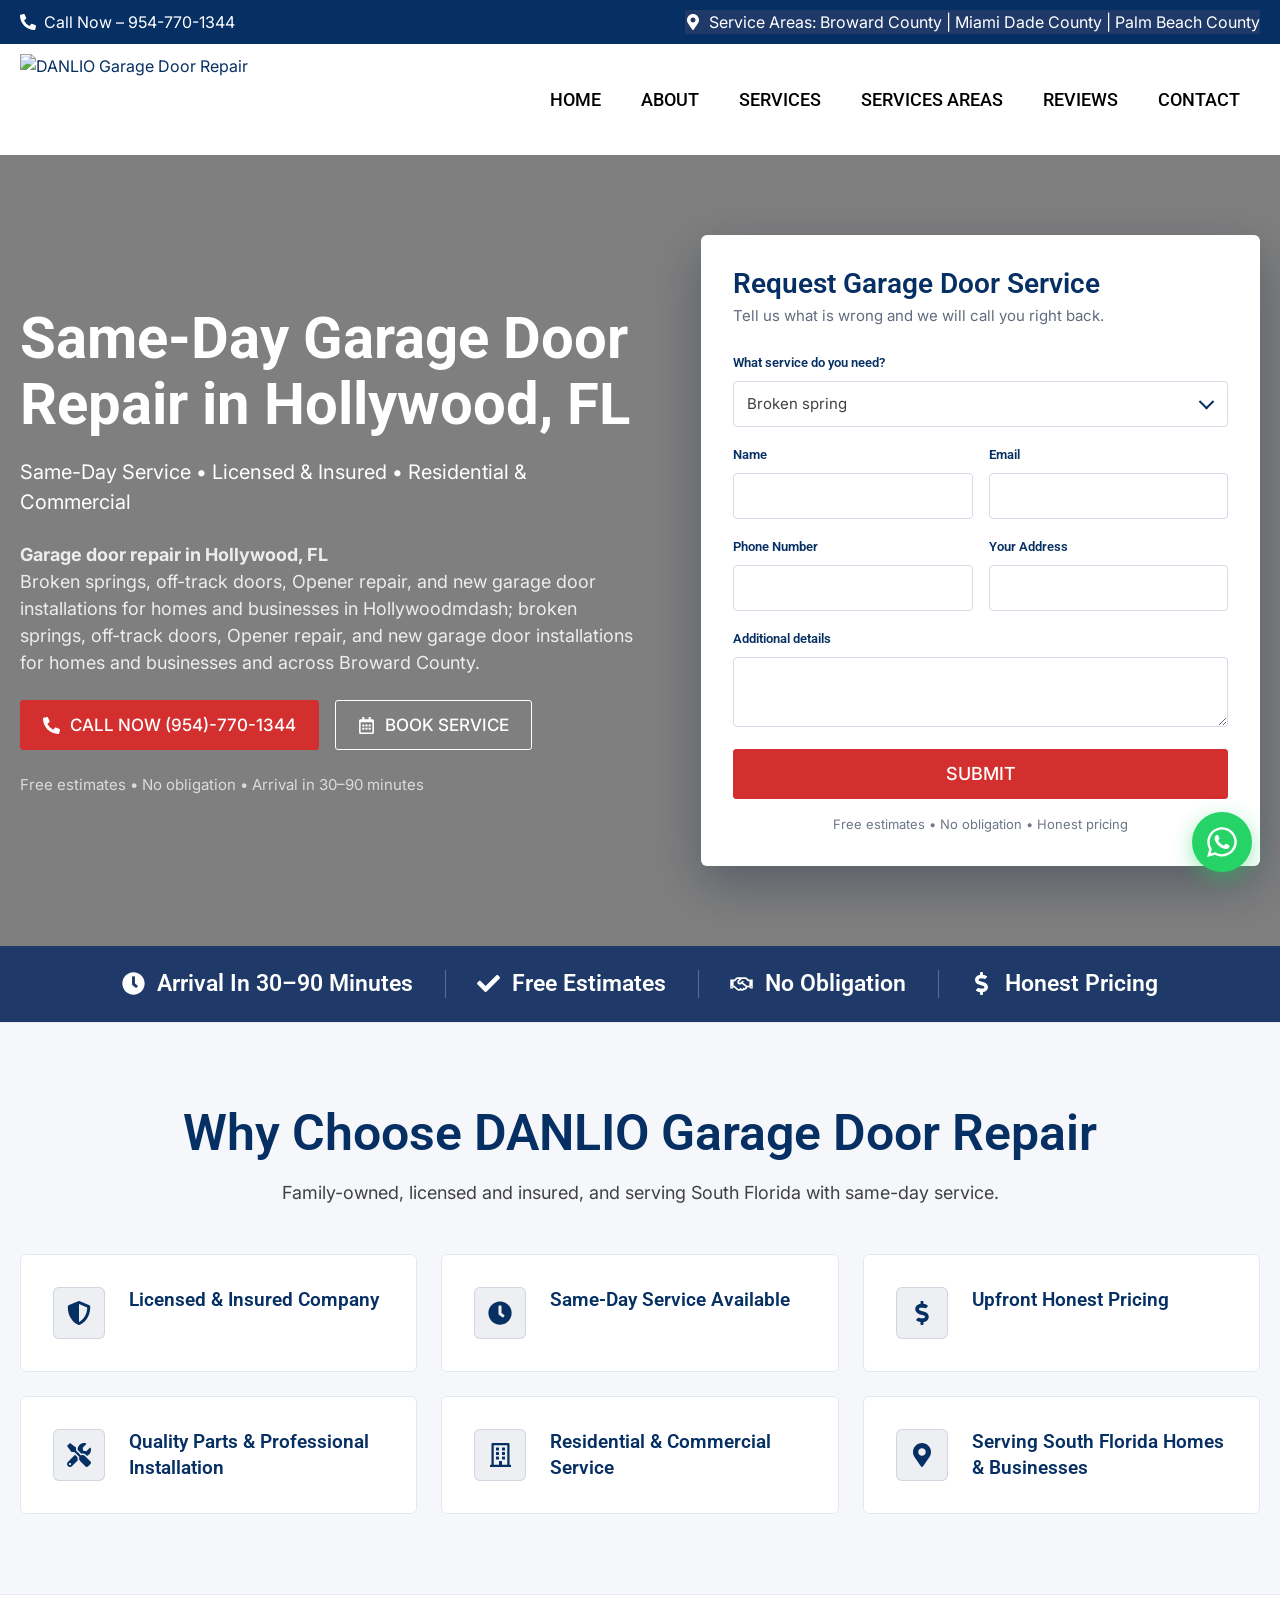
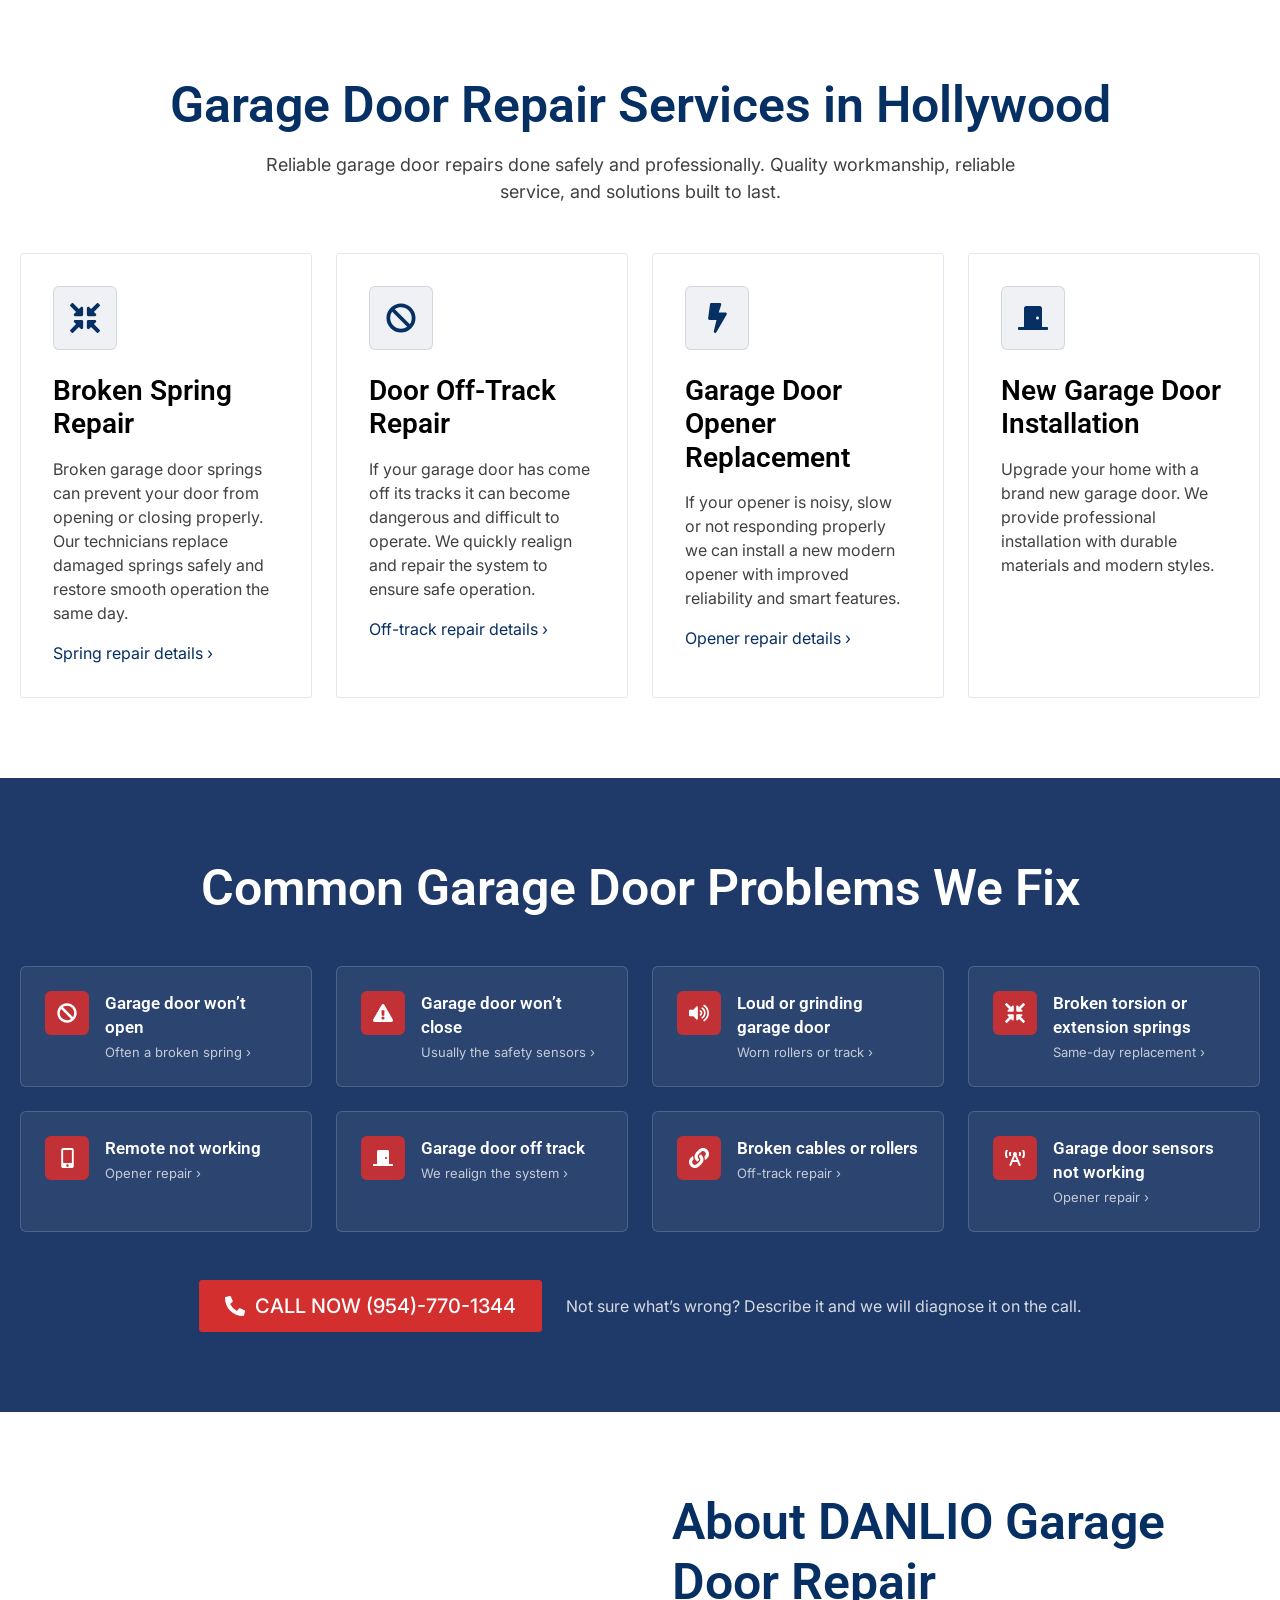
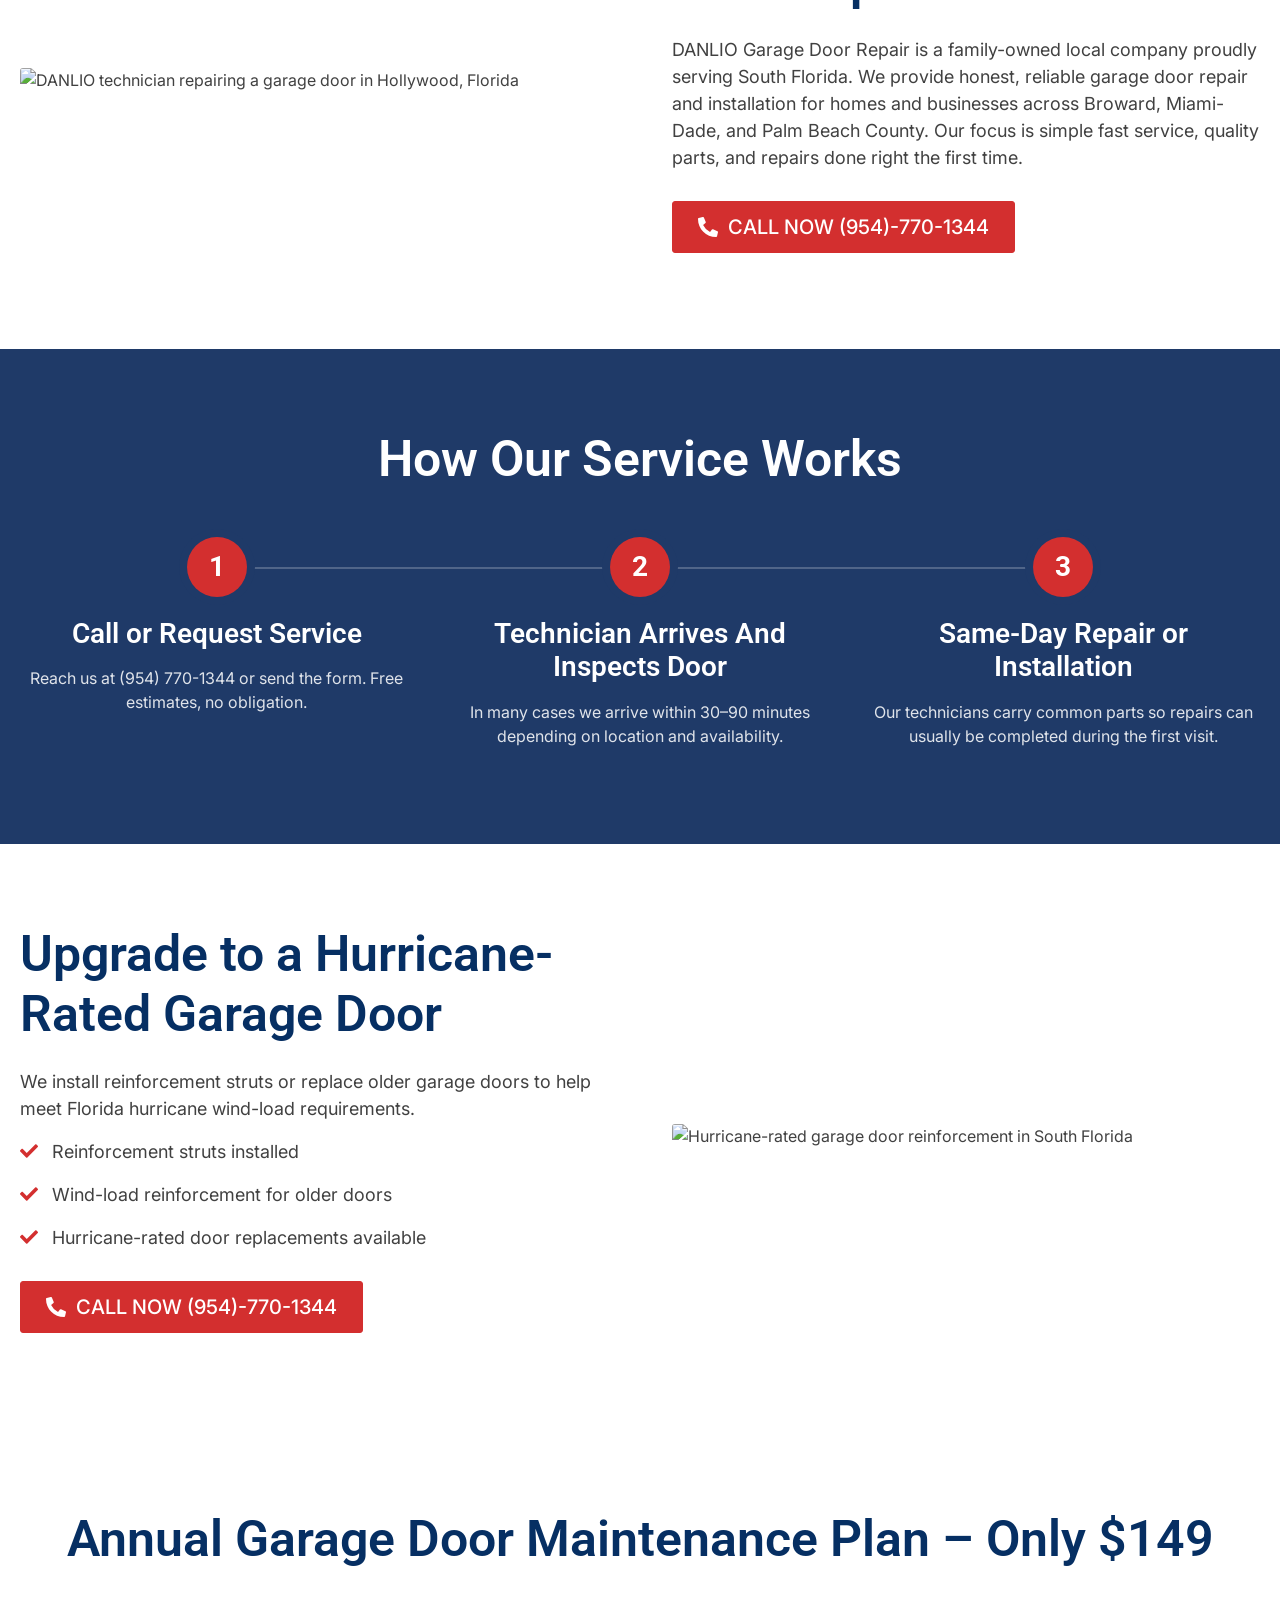
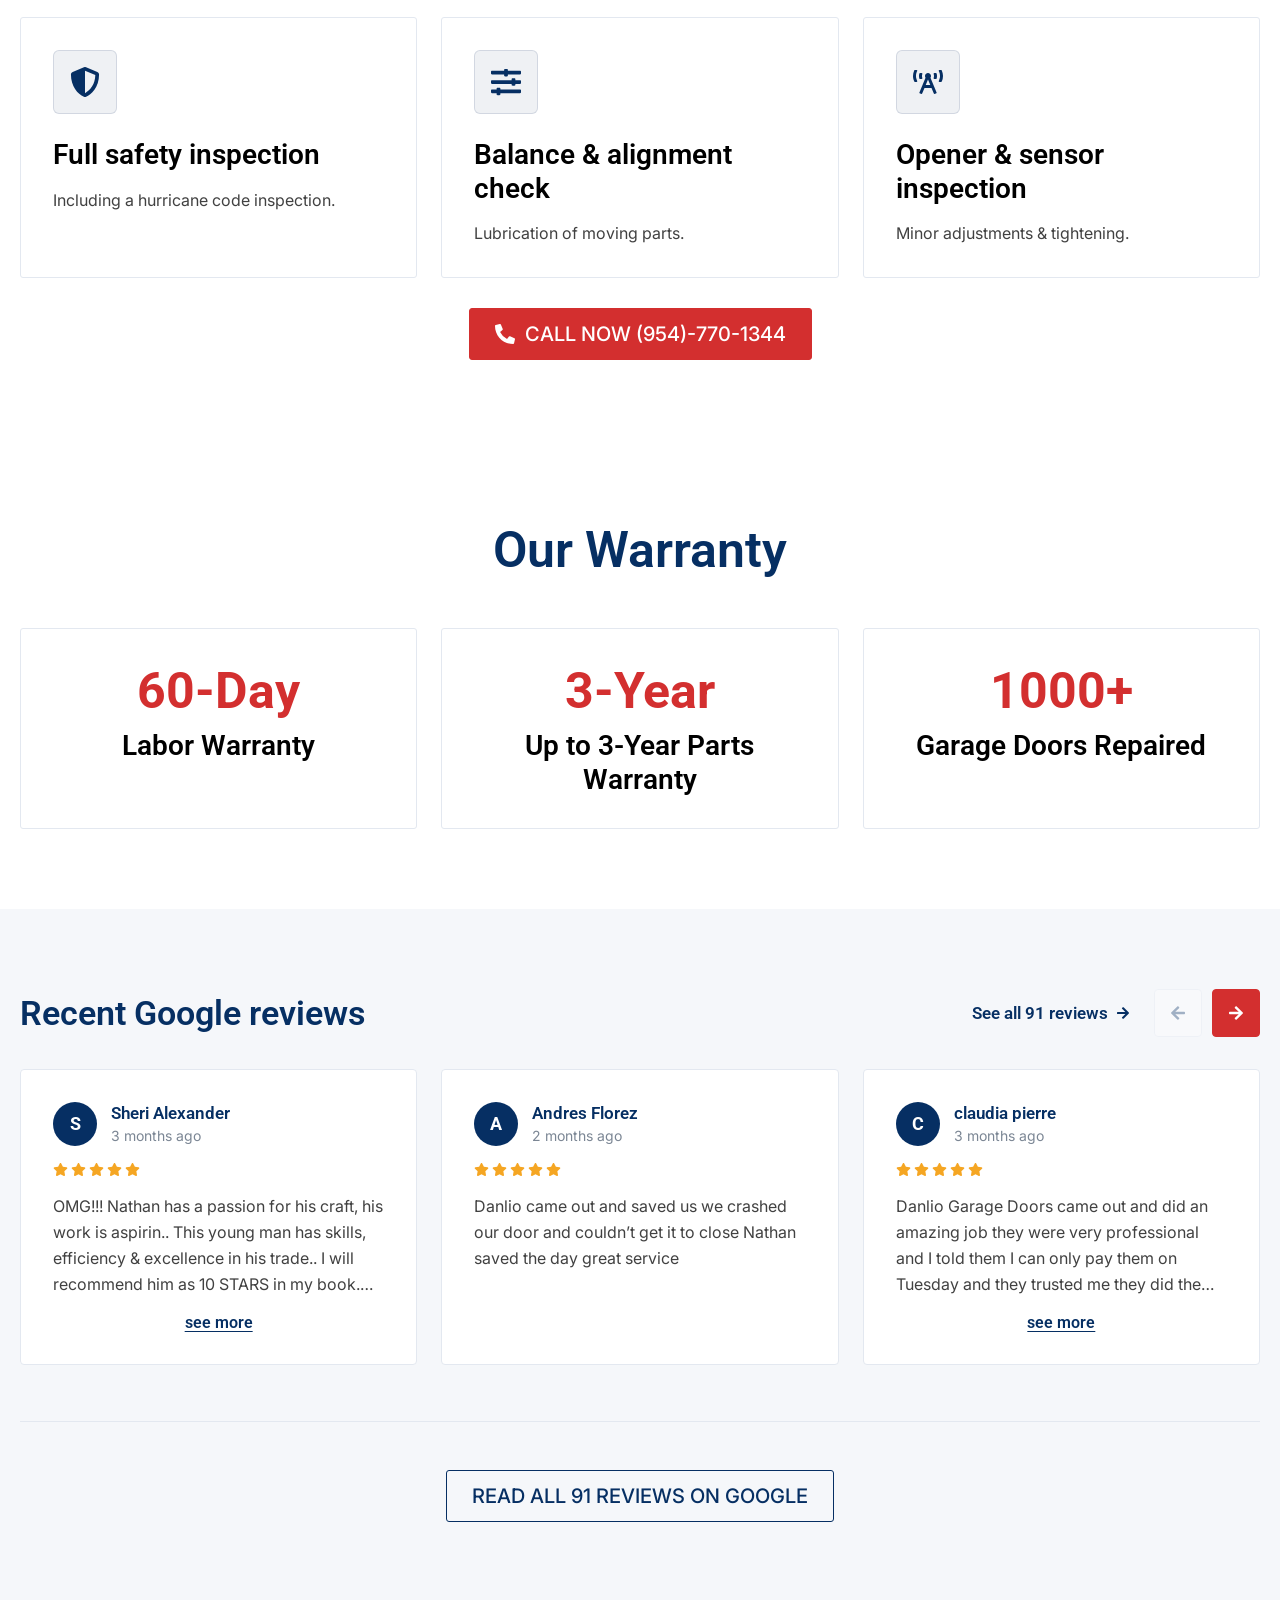
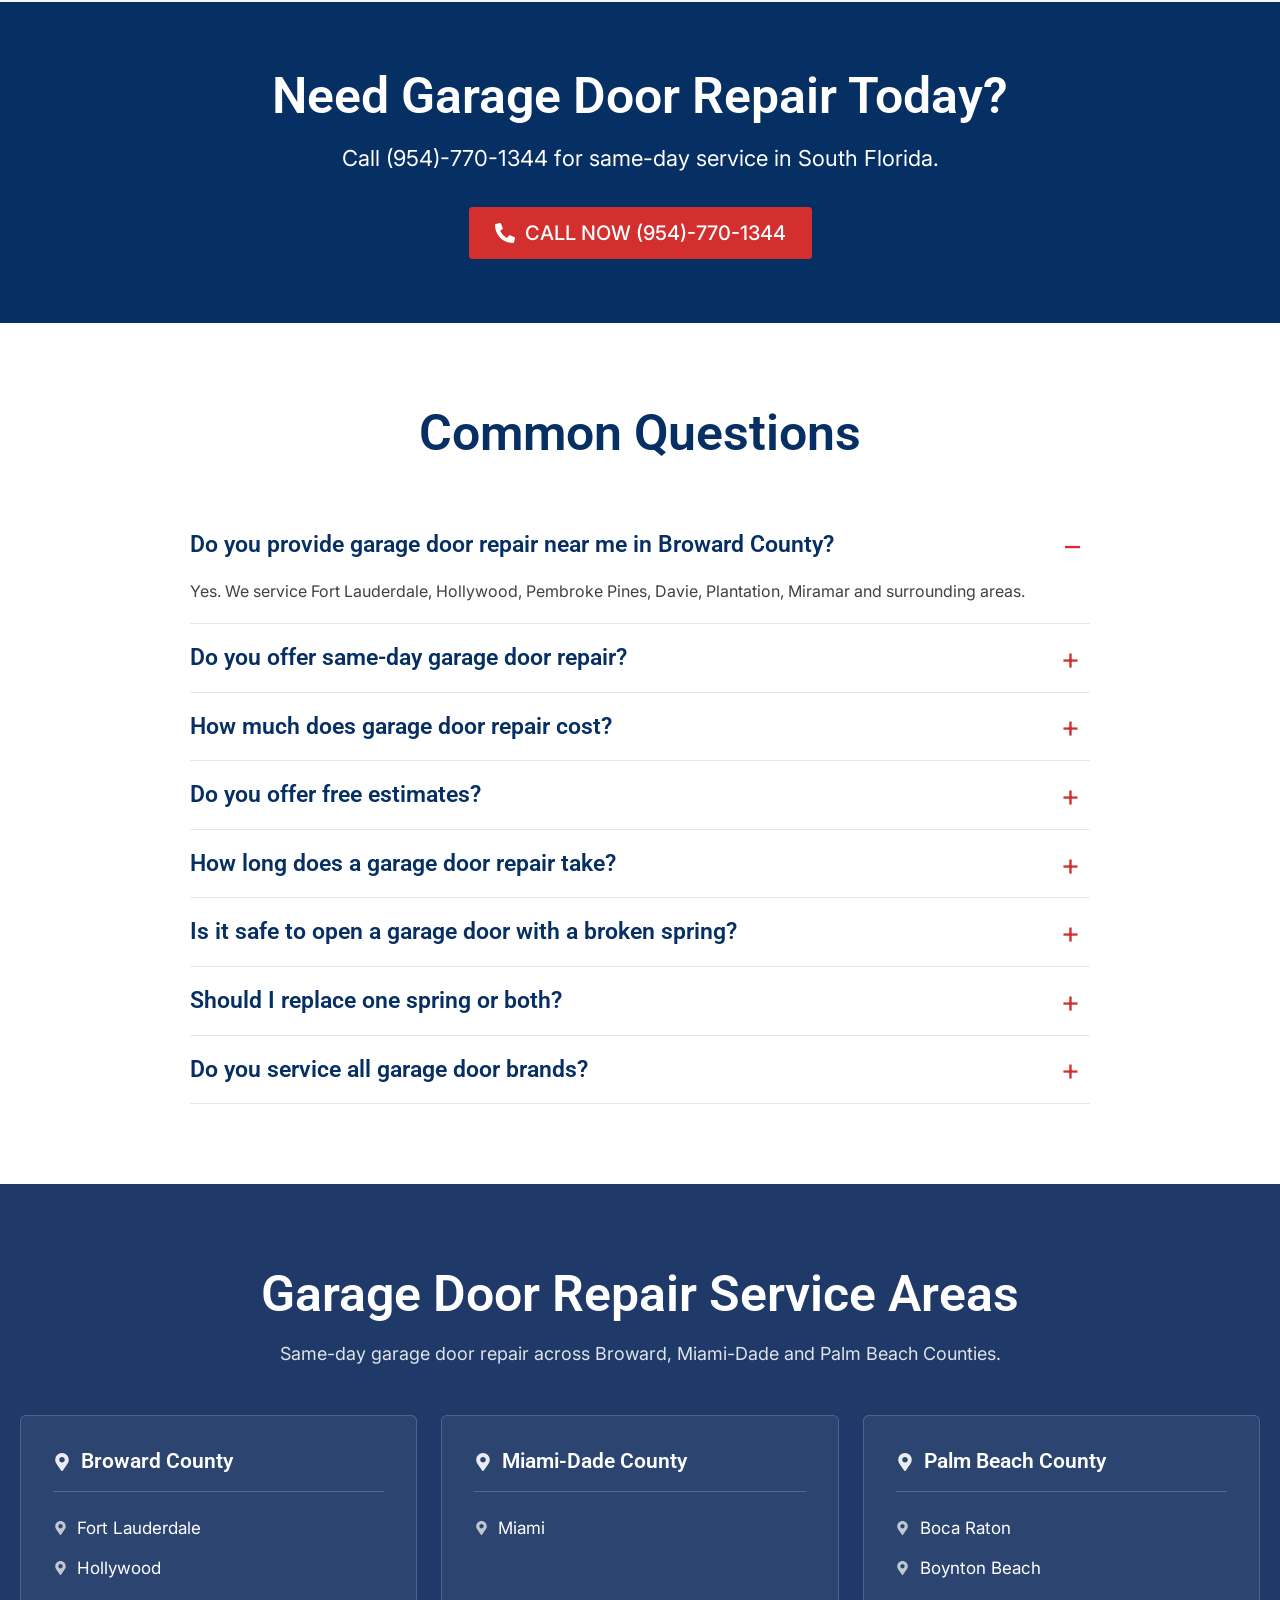
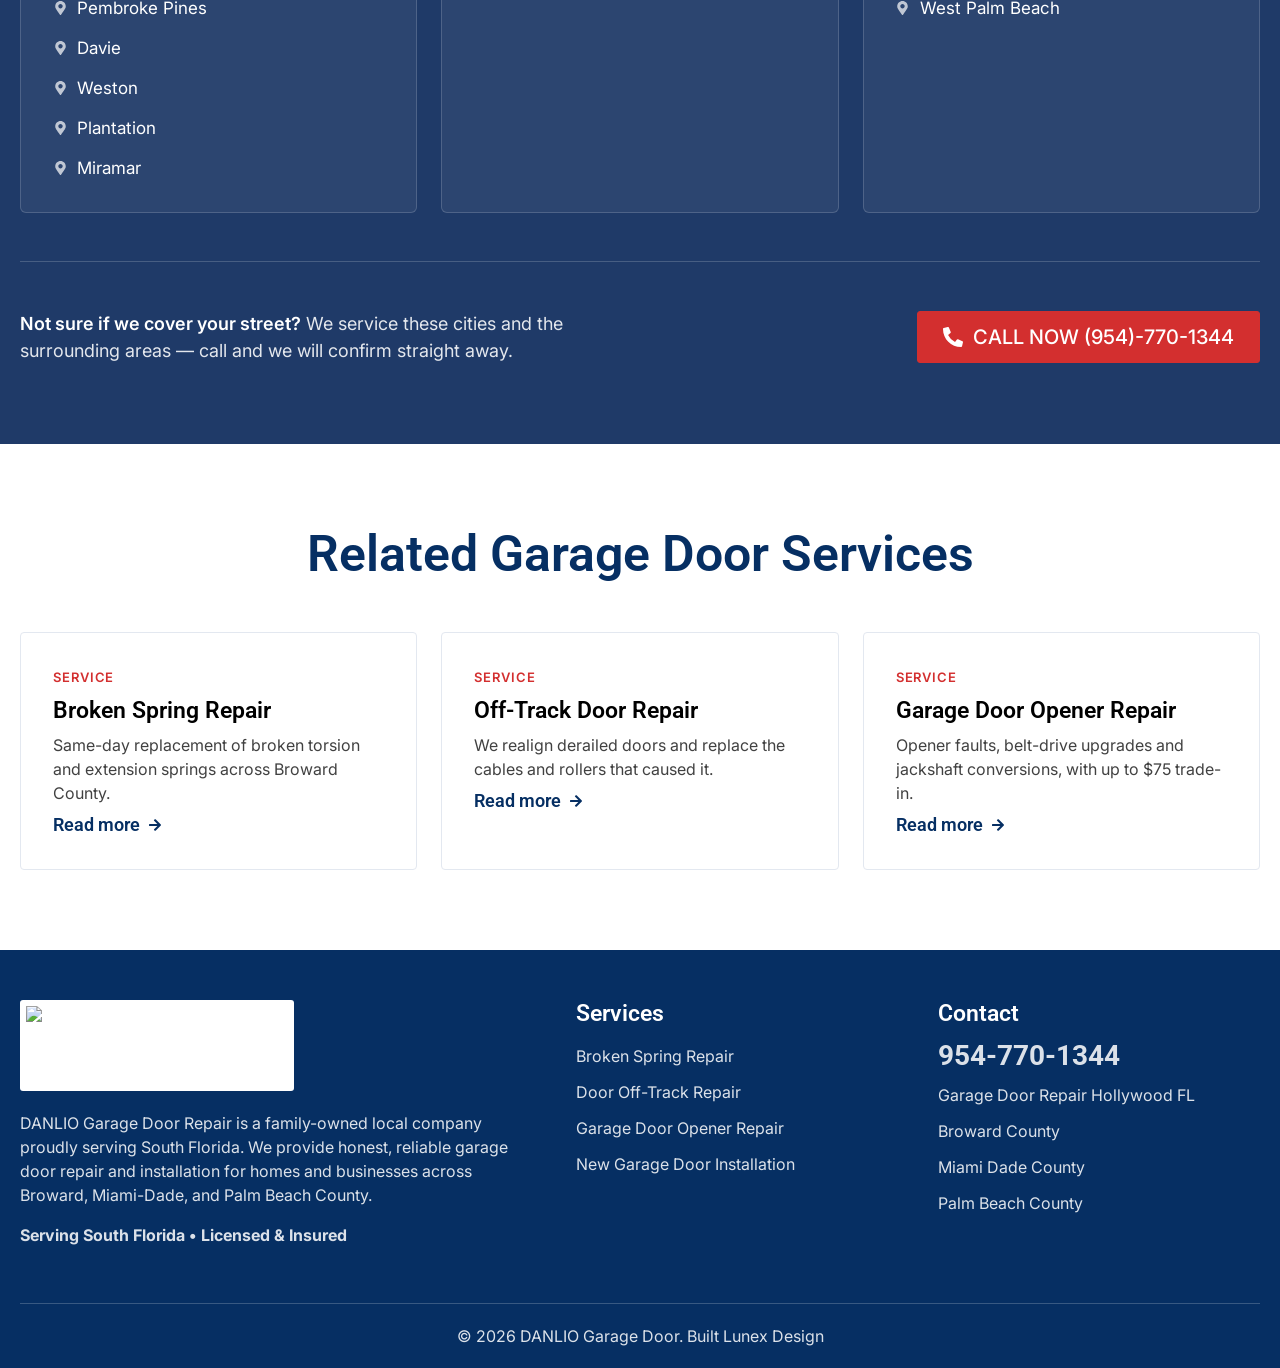
==== commit ce99d1eb: "Separate the Why Choose band and restore the missing --bg-soft token Why Choose sat directly under t" ====
--- a/garage-door-repair-hollywood-fl.html
+++ b/garage-door-repair-hollywood-fl.html
@@ -275,17 +275,38 @@
   </div>
 </div>
 
-<section class="sec sec--navy">
-  <div class="wrap">
-    <div class="sec-head center"><h2>Why Choose DANLIO Garage Door Repair</h2></div>
-    <ul class="checks two whylist">
-      <li><i class="ic ic-check"></i><span>Licensed &amp; Insured Company</span></li>
-      <li><i class="ic ic-check"></i><span>Same-Day Service Available</span></li>
-      <li><i class="ic ic-check"></i><span>Upfront Honest Pricing</span></li>
-      <li><i class="ic ic-check"></i><span>Quality Parts &amp; Professional Installation</span></li>
-      <li><i class="ic ic-check"></i><span>Residential &amp; Commercial Service</span></li>
-      <li><i class="ic ic-check"></i><span>Serving South Florida Homes &amp; Businesses</span></li>
-    </ul>
+<section class="sec whychoose" aria-labelledby="why-h">
+  <div class="wrap">
+    <div class="sec-head center">
+      <h2 id="why-h">Why Choose DANLIO Garage Door Repair</h2>
+      <p>Family-owned, licensed and insured, and serving South Florida with same-day service.</p>
+    </div>
+    <div class="whygrid">
+      <div class="whycard">
+        <span class="chip"><i class="ic ic-shield"></i></span>
+        <h3>Licensed &amp; Insured Company</h3>
+      </div>
+      <div class="whycard">
+        <span class="chip"><i class="ic ic-clock"></i></span>
+        <h3>Same-Day Service Available</h3>
+      </div>
+      <div class="whycard">
+        <span class="chip"><i class="ic ic-money"></i></span>
+        <h3>Upfront Honest Pricing</h3>
+      </div>
+      <div class="whycard">
+        <span class="chip"><i class="ic ic-tools"></i></span>
+        <h3>Quality Parts &amp; Professional Installation</h3>
+      </div>
+      <div class="whycard">
+        <span class="chip"><i class="ic ic-building"></i></span>
+        <h3>Residential &amp; Commercial Service</h3>
+      </div>
+      <div class="whycard">
+        <span class="chip"><i class="ic ic-pin"></i></span>
+        <h3>Serving South Florida Homes &amp; Businesses</h3>
+      </div>
+    </div>
   </div>
 </section>
 
--- a/assets/danlio.css
+++ b/assets/danlio.css
@@ -31,6 +31,7 @@
   --black:#000;
   --white:#fff;
   --line:#E3E8F0;
+  --bg-soft:#F5F7FA;
 
   --h:'Roboto',sans-serif;        /* headings */
   --b:'Inter',sans-serif;         /* body + buttons */
@@ -870,3 +871,32 @@
 .sec--navy p strong,.sec--deep p strong,.areas p strong,.brands p strong,
 .ctaband p strong,.sec--navy .checks strong,.areas .checks strong,
 .sec--navy li strong,.areas li strong{color:#fff}
+
+
+/* ==========================================================================
+   WHY CHOOSE
+   Sits directly under the navy badge bar, so it must not also be navy or the
+   two read as one slab. Light band + a 3x2 card grid gives it its own
+   footprint and a scannable structure.
+   ========================================================================== */
+.whychoose{background:var(--bg-soft);border-top:1px solid #E6EBF2;border-bottom:1px solid #E6EBF2}
+.whygrid{display:grid;grid-template-columns:repeat(3,1fr);gap:var(--s4)}
+.whycard{
+  background:#fff;border:1px solid var(--line);border-radius:6px;
+  padding:var(--s5);display:flex;align-items:flex-start;gap:var(--s4);
+  transition:border-color .18s ease,box-shadow .18s ease,transform .18s ease;
+}
+.whycard:hover{border-color:var(--navy);box-shadow:0 10px 30px rgba(16,34,66,.09);transform:translateY(-3px)}
+.whycard .chip{
+  width:52px;height:52px;border-radius:6px;flex:none;
+  background:rgba(31,58,104,.08);border:1px solid rgba(31,58,104,.14);
+  display:flex;align-items:center;justify-content:center;
+  transition:background .18s ease,border-color .18s ease;
+}
+.whycard .chip .ic{font-size:24px;background-color:var(--navy-deep)}
+.whycard:hover .chip{background:var(--navy-deep);border-color:var(--navy-deep)}
+.whycard:hover .chip .ic{background-color:#fff}
+.whycard h3{
+  font-family:var(--h);font-size:19px;line-height:26px;font-weight:600;
+  color:var(--navy-deep);margin:0;
+}
